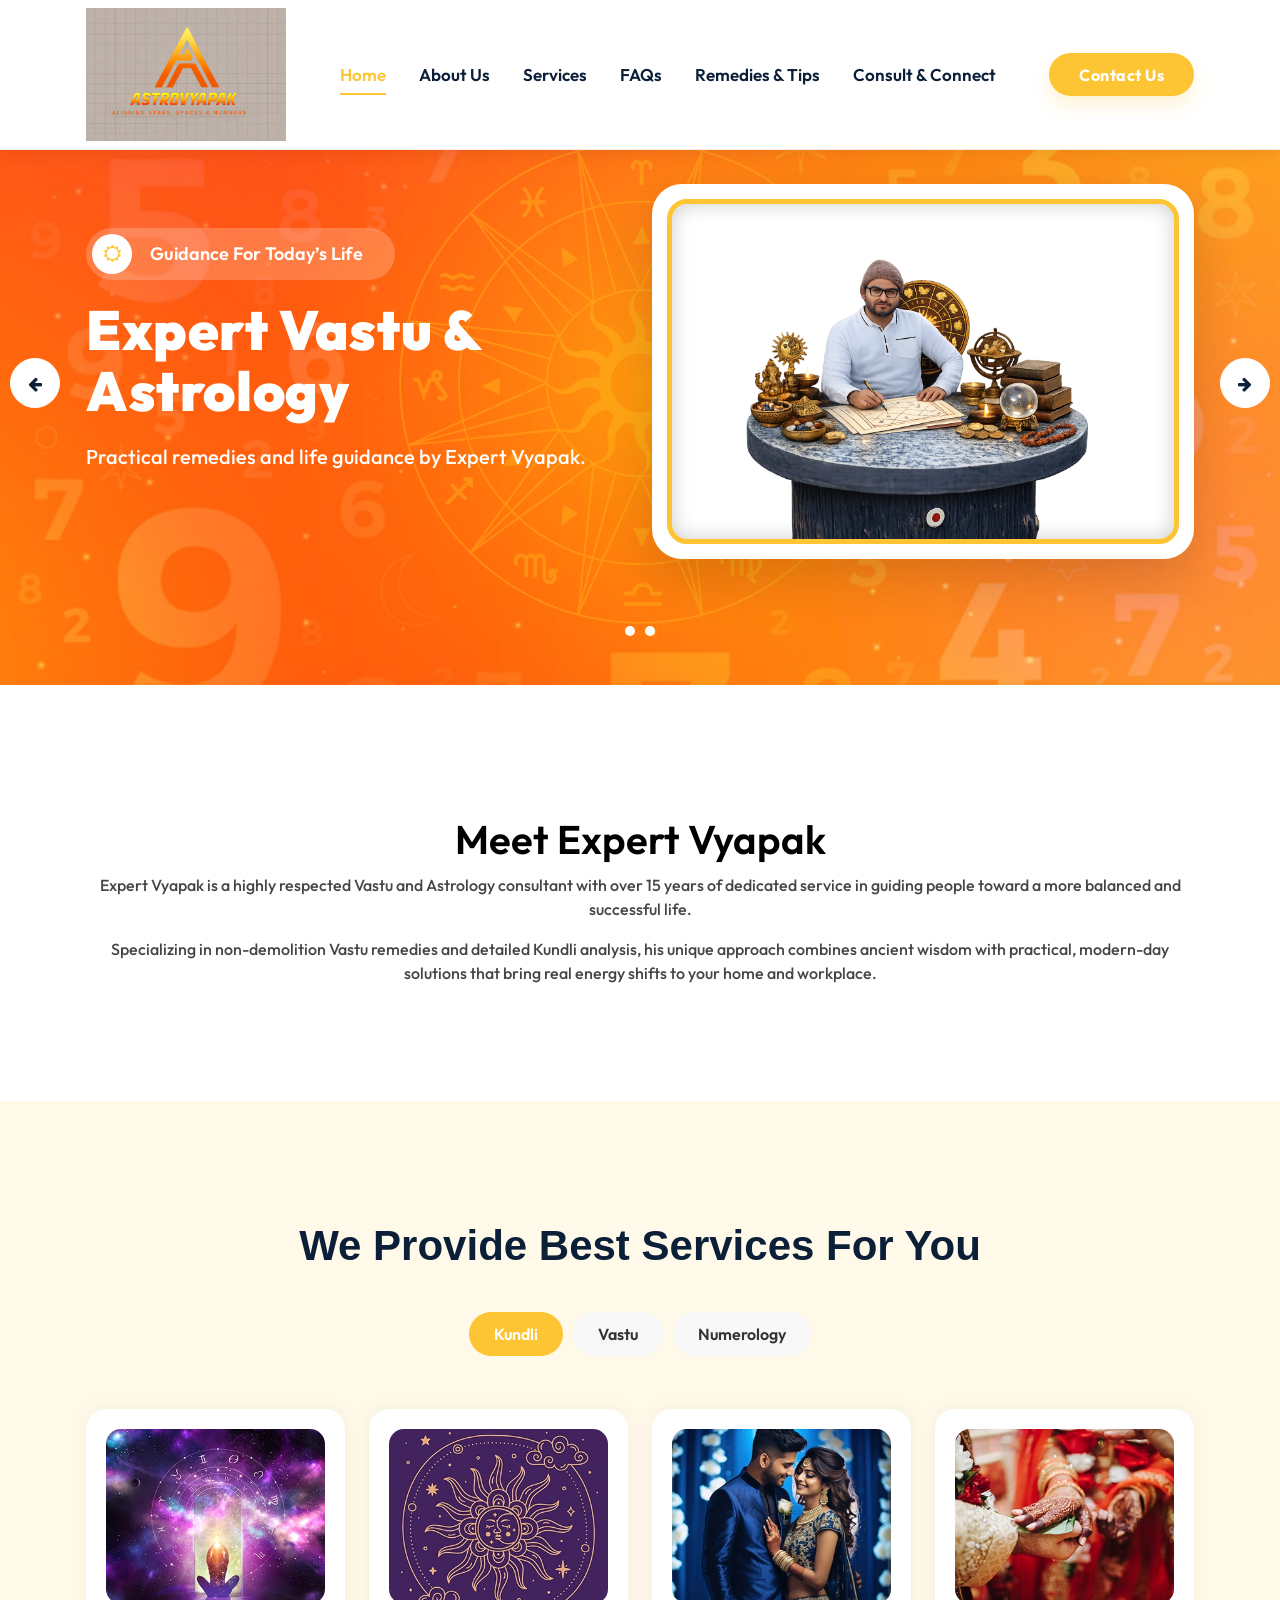
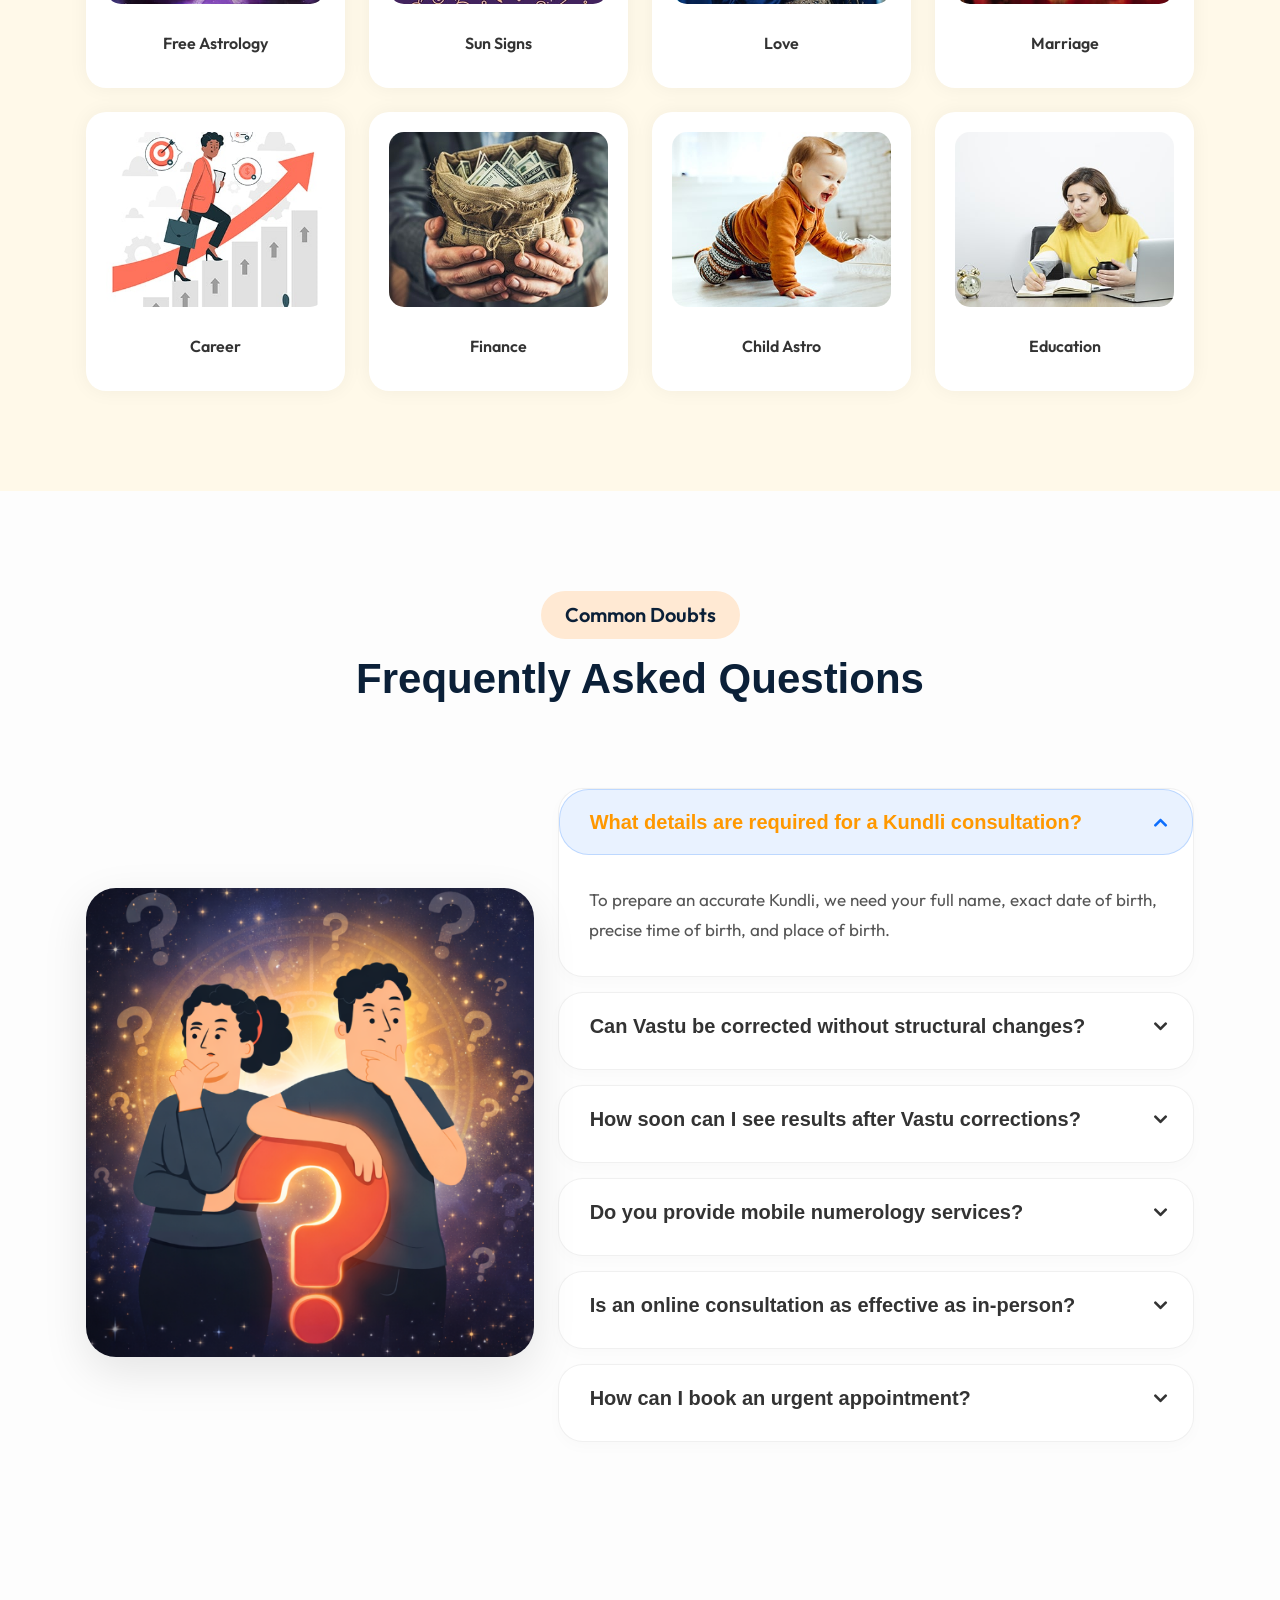
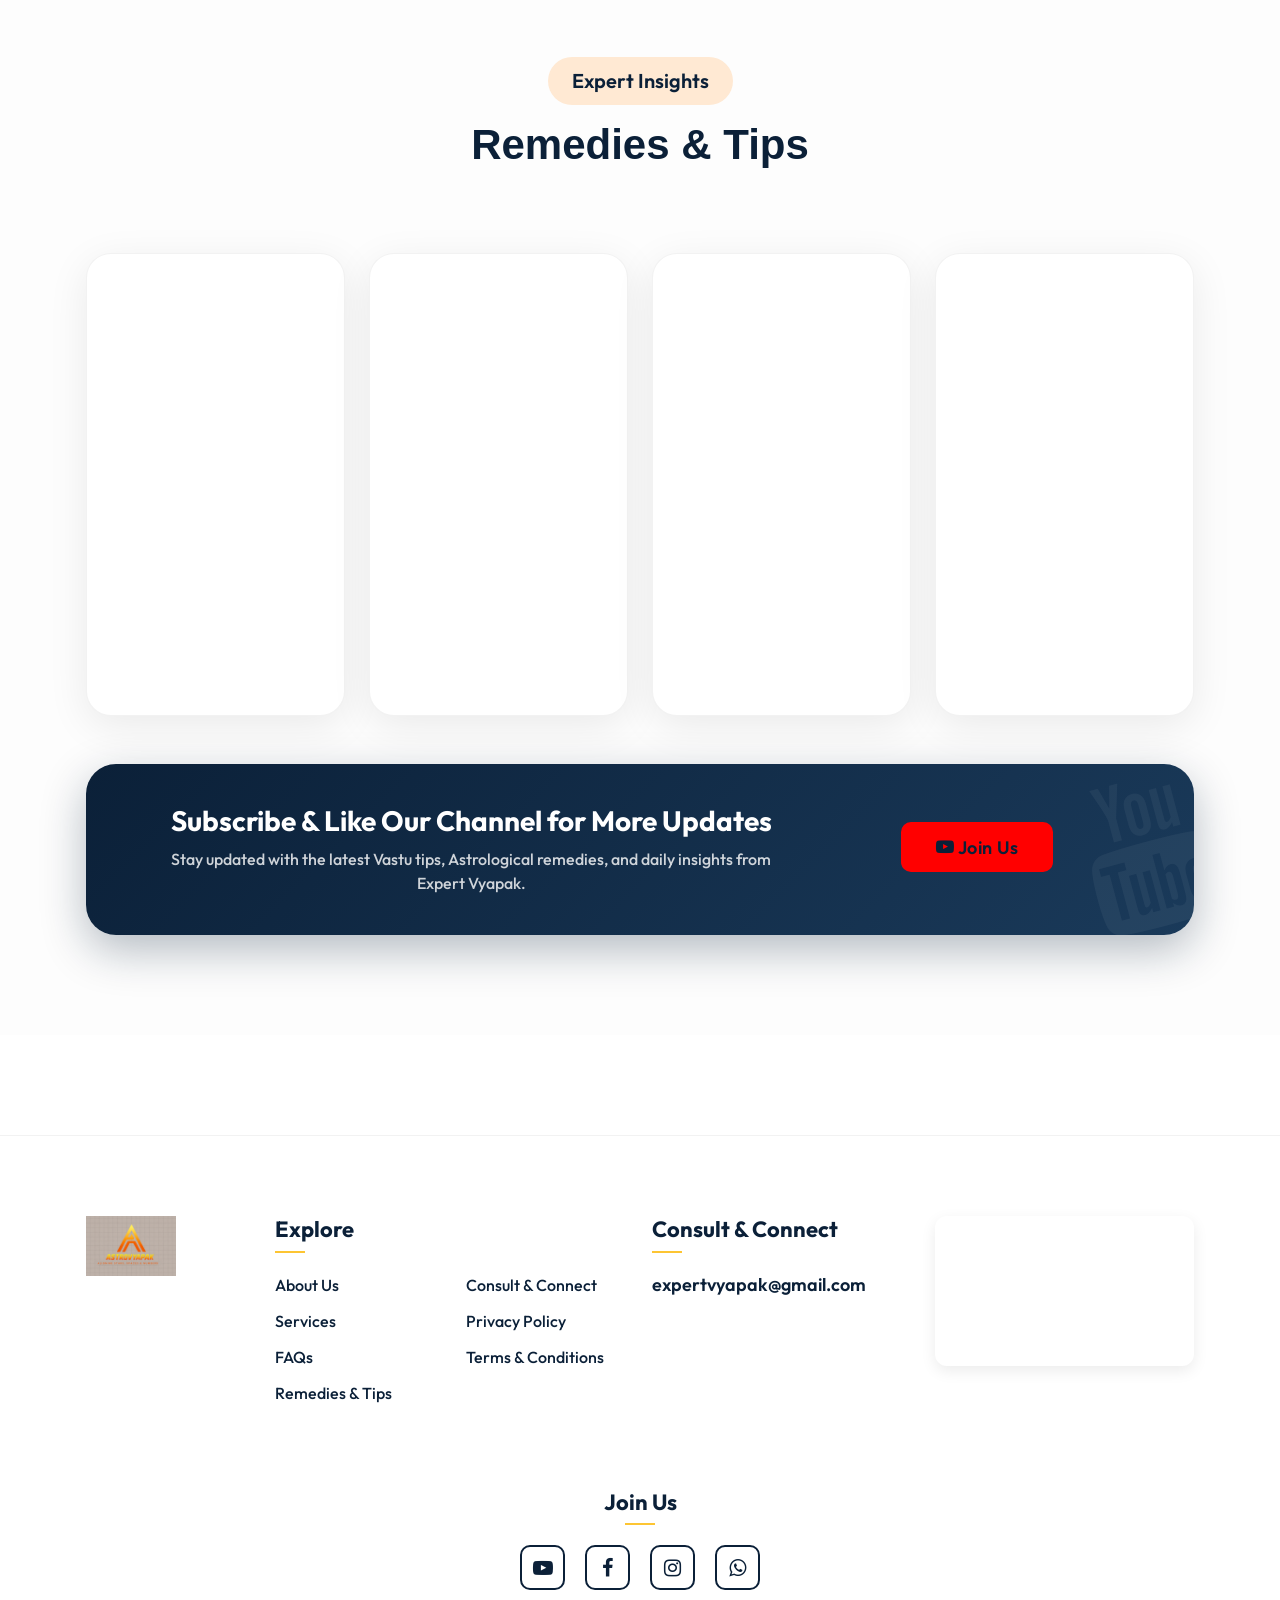
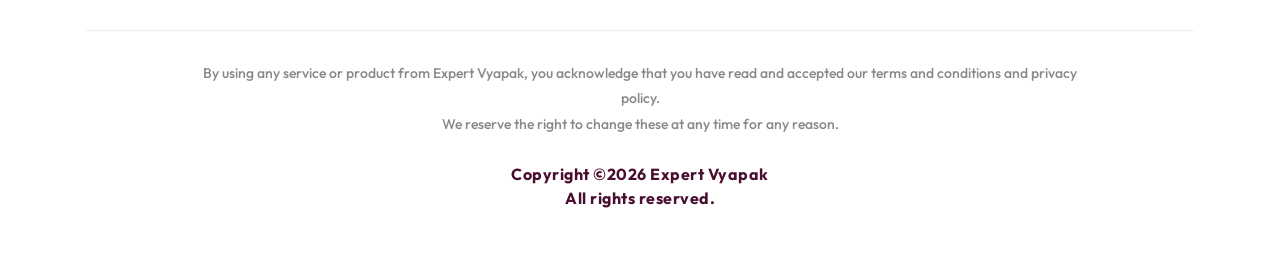
==== index.html @ f8519e29 "Initial commit" ====
<!DOCTYPE html>
<html lang="en">
<head>
	<meta charset="UTF-8">
	<meta name="viewport" content="width=device-width, initial-scale=1">
	<title>Expert Vyapak - Vastu & Astrology Consultant</title>
	
    <!-- CSS Assets -->
 	<link rel="stylesheet" href="assets/css/bootstrap.min.css">
 	<link rel="stylesheet" href="assets/css/owl.carousel.min.css">
 	<link rel="stylesheet" href="assets/css/webfonts/bootstrap-icons/font/bootstrap-icons.min.css">
 	<link rel="stylesheet" href="assets/css/webfonts/font-awesome/css/font-awesome.min.css">
    <link href="https://fonts.googleapis.com/css2?family=Outfit:wght@300;400;500;600;700;800;900&display=swap" rel="stylesheet">
 	<link rel="stylesheet" href="assets/css/animation.css">
 	<link rel="stylesheet" href="assets/css/animate.min.css">
 	<link rel="stylesheet" href="assets/css/widget.css">
 	<link rel="stylesheet" href="assets/css/main.css?v=1.1">
 	<link rel="stylesheet" href="assets/css/magnific-popup.min.css">
 	<link rel="stylesheet" href="assets/css/responsive.css">
 	<link rel="stylesheet" href="style.css?v=1.3"> 
</head>
<body class="home page-template page-template-templates page-template-template-frontpage">
	
	<div class="ast_page-wrapper">
		<a class="skip-link screen-reader-text" href="#content">Skip to content</a>
		
        <!-- Preloader -->
		<div class="loader-body">
			<div class="ast-circle">
				<div class="ast-circle1 ast-child"></div>
				<div class="ast-circle2 ast-child"></div>
				<div class="ast-circle3 ast-child"></div>
				<div class="ast-circle4 ast-child"></div>
				<div class="ast-circle5 ast-child"></div>
				<div class="ast-circle6 ast-child"></div>
				<div class="ast-circle7 ast-child"></div>
				<div class="ast-circle8 ast-child"></div>
				<div class="ast-circle9 ast-child"></div>
				<div class="ast-circle10 ast-child"></div>
				<div class="ast-circle11 ast-child"></div>
				<div class="ast-circle12 ast-child"></div>
			</div>
            <img src="assets/images/logo/header-logo.png" alt="Loader Image" class="custom-loader-image">
		</div>

		<!-- Header -->
        <header class="main-header header-01">
            <div class="ast_header_wrapper ">
                <div class="container ">
                    <div class="ast_header_navigation_wrapper">
                        <div class="row">
                            <div class="col-xl-12 col-lg-12">
                                <div class="navbar navbar-expand-lg ast_navbar_wraper">
                                    <div class="ast_logo">
                                        <a href="index.html">
                                            <img src="assets/images/logo/header-logo.png" alt="Expert Vyapak">
                                        </a>	
                                    </div>
                                    <div class="ast_primary-menu">
                                        <button type="button" class="navbar-toggler" aria-label="Menu Collaped">
                                            <i class="fa fa-bars"></i>
                                        </button>
                                        <div class="nav-menu">
                                            <nav class="nav navbar-nav main-menu">
                                                <ul class="primary-menu-list">
                                                    <li class="menu-item"><a href="index.html">Home</a></li>
                                                    <li class="menu-item"><a href="#about">About Us</a></li>
                                                    <li class="menu-item"><a href="#services">Services</a></li>
                                                    <li class="menu-item"><a href="#faq">FAQs</a></li>
                                                    <li class="menu-item"><a href="#tips">Remedies & Tips</a></li>
                                                    <li class="menu-item"><a href="#footer">Consult & Connect</a></li>
                                                    <li class="menu-item d-lg-none"><a href="javascript:void(0);" data-bs-toggle="modal" data-bs-target="#contactModal">Contact Us</a></li>
                                                </ul>
                                            </nav>
                                            <button type="button" class="navbar-close"><i class="fa fa-times"></i></button>
                                        </div>
                                    </div>
                                    <a href="javascript:void(0);" class="ast_book_btn astro_btn" data-bs-toggle="modal" data-bs-target="#contactModal"><span>Contact Us</span></a>
                                </div>
                            </div>
                        </div>
                    </div>	
                </div>
                <div class="body-overlay"></div>	
            </div>
        </header>

        <!-- Slider Section -->
		<section class="ast_slider_section">
			<div class="ast_home_slider owl-carousel owl-theme">
                <!-- Slide 1 -->
				<div class="item">
                    <img src="assets/images/slider/slider-01.jpg" alt="Expert Vyapak">
					<div class="astro-main-slider astro-main-slider01">
						<div class="main-table">
							<div class="main-table-cell">
								<div class="container">
									<div class="row">
										<div class="col-lg-6 col-md-6 col-12">
											<div class="main-content ast_slider_content01">
                                                 <h4 class="ast_sub_title"> 
                                                     <span class="ast_slider_earth">
                                                         <i class="fa fa-sun-o" aria-hidden="true"></i>
                                                     </span> 
                                                   	Guidance for Today’s Life
                                                 </h4>
												<h2 class="ast_title">Expert Vastu & Astrology</h2>
												<p class="ast_description">Practical remedies and life guidance by Expert Vyapak.</p>
												<!-- <div class="ast_slider_btn">
													<a href="#" class="astro_btn mr-3"><span>Contact Us</span></a>
												</div> -->
											</div>
										</div>
										 <div class="col-lg-6 col-md-6 col-12 d-none d-md-block text-center">
                                             <div class="expert_image_container">
                                                 <img src="assets/images/slider/expert-vyapak.png" alt="Astro & Vastu Expert Vyapak" class="img-fluid expert_slider_img">
                                                 <!-- <div class="expert_name_tag">
                                                     <span>Expert Vyapak</span>
                                                 </div> -->
                                             </div>
                                         </div>
									</div>	
								</div>
							</div>
						</div>
					</div>
				</div>
                <!-- Slide 2 -->
				<div class="item">
                    <img src="assets/images/slider/slider-01.jpg" alt="Expert Vyapak">
					<div class="astro-main-slider astro-main-slider01">
						<div class="main-table">
							<div class="main-table-cell">
								<div class="container">
									<div class="row">
										<div class="col-lg-6 col-md-6 col-12">
											<div class="main-content ast_slider_content01">
                                                 <h4 class="ast_sub_title"> 
                                                     <span class="ast_slider_earth">
                                                         <i class="fa fa-sun-o" aria-hidden="true"></i>
                                                     </span> 
                                                   	Guidance for Today’s Life
                                                 </h4>
												<h2 class="ast_title">Consult Best Astrologers</h2>
												<p class="ast_description">Get accurate predictions and remedies for your life.</p>
												<!-- <div class="ast_slider_btn">
													<a href="#" class="astro_btn mr-3"><span>Book Now</span></a>
												</div> -->
											</div>
										</div>
                                        <div class="col-lg-6 col-md-6 col-12 d-none d-md-block text-center">
                                             <div class="expert_image_container">
                                                 <img src="assets/images/slider/expert-vyapak.png" alt="Astro & Vastu Expert Vyapak" class="img-fluid expert_slider_img">
                                                 <!-- <div class="expert_name_tag">
                                                     <span>Expert Vyapak</span>
                                                 </div> -->
                                             </div>
                                         </div>
									</div>	
								</div>
							</div>
						</div>
					</div>
				</div>
			</div>
		</section>

        <!-- About Section -->
        <section id="about" class="ast_section">
            <div class="container">
                <div class="row">
                    <div class="col-12 text-center">
                         <h2>Meet Expert Vyapak</h2>
                         <p>Expert Vyapak is a highly respected Vastu and Astrology consultant with over 15 years of dedicated service in guiding people toward a more balanced and successful life.</p>
                         <p>Specializing in non-demolition Vastu remedies and detailed Kundli analysis, his unique approach combines ancient wisdom with practical, modern-day solutions that bring real energy shifts to your home and workplace.</p>
                    </div>
                </div>
            </div>
        </section>

        <!-- Service Section -->
        <section id="services" class="ast_section ast_service_section ast_bg_primary_lite">
            <div class="container">
                <div class="row">
                    <div class="col-lg-8 m-auto">
                        <div class="astro_theme_titles">
                            <!-- <h5 class="theme_title wow fadeInLeft section-pill">Services</h5> -->
                            <h2 class="theme_subtitle wow fadeInRight">We Provide Best Services For You</h2>
                        </div>
                    </div>
                </div>
                <div class="row">
                    <div class="col-12">
                        <ul class="nav nav-tabs service-tabs justify-content-center border-0 mb-5 flex-nowrap overflow-auto" role="tablist">
                            <li class="nav-item">
                                <a class="nav-link active" id="kundli-tab-link" data-bs-toggle="tab" data-toggle="tab" href="#kundli-tab" role="tab" aria-controls="kundli-tab" aria-selected="true">Kundli</a>
                            </li>
                            <li class="nav-item">
                                <a class="nav-link" id="vastu-tab-link" data-bs-toggle="tab" data-toggle="tab" href="#vastu-tab" role="tab" aria-controls="vastu-tab" aria-selected="false">Vastu</a>
                            </li>
                            <li class="nav-item">
                                <a class="nav-link" id="numerology-tab-link" data-bs-toggle="tab" data-toggle="tab" href="#numerology-tab" role="tab" aria-controls="numerology-tab" aria-selected="false">Numerology</a>
                            </li>
                        </ul>
                    </div>
                </div>

                <div class="tab-content" id="serviceTabContent">
                    <div class="tab-pane show active" id="kundli-tab" role="tabpanel" aria-labelledby="kundli-tab-link">
                        <div class="row row-cols-2 row-cols-xl-4 row-cols-lg-4 row-cols-md-3 row-cols-sm-3 g-4">
                            <!-- Service Items (Static for now, normally dynamic) -->
                             <div class="col wow zoomIn">
                                <div class="service-inner-box asto-special">
                                    <a href="#">
                                        <img src="assets/images/service/service2-01.jpg" alt="Free Astrology">
                                    </a>
                                    <p>Free Astrology</p>
                                </div>
                            </div>
                             <div class="col wow zoomIn">
                                <div class="service-inner-box asto-special">
                                    <a href="#">
                                        <img src="assets/images/service/service2-02.jpg" alt="Sun Signs">
                                    </a>
                                    <p>Sun Signs</p>
                                </div>
                            </div>
                             <div class="col wow zoomIn">
                                <div class="service-inner-box asto-special">
                                    <a href="#">
                                        <img src="assets/images/service/service2-03.jpg" alt="Love">
                                    </a>
                                    <p>Love</p>
                                </div>
                            </div>
                             <div class="col wow zoomIn">
                                <div class="service-inner-box asto-special">
                                    <a href="#">
                                        <img src="assets/images/service/service2-04.jpg" alt="Marriage">
                                    </a>
                                    <p>Marriage</p>
                                </div>
                            </div>
                             <div class="col wow zoomIn">
                                <div class="service-inner-box asto-special">
                                    <a href="#">
                                        <img src="assets/images/service/service2-05.jpg" alt="Career">
                                    </a>
                                    <p>Career</p>
                                </div>
                            </div>
                             <div class="col wow zoomIn">
                                <div class="service-inner-box asto-special">
                                    <a href="#">
                                        <img src="assets/images/service/service2-06.jpg" alt="Finance">
                                    </a>
                                    <p>Finance</p>
                                </div>
                            </div>
                             <div class="col wow zoomIn">
                                <div class="service-inner-box asto-special">
                                    <a href="#">
                                        <img src="assets/images/service/service2-07.jpg" alt="Child Astro">
                                    </a>
                                    <p>Child Astro</p>
                                </div>
                            </div>
                             <div class="col wow zoomIn">
                                <div class="service-inner-box asto-special">
                                    <a href="#">
                                        <img src="assets/images/service/service2-08.jpg" alt="Education">
                                    </a>
                                    <p>Education</p>
                                </div>
                            </div>
                        </div>
                    </div>
                    
                    <div class="tab-pane" id="vastu-tab" role="tabpanel" aria-labelledby="vastu-tab-link">
                         <div class="row row-cols-2 row-cols-xl-4 row-cols-lg-4 row-cols-md-3 row-cols-sm-3 g-4">
                             <!-- Reuse images for Vastu Services -->
                             <div class="col wow zoomIn">
                                <div class="service-inner-box asto-special">
                                    <a href="#">
                                        <img src="assets/images/service/service2-01.jpg" alt="Home Vastu">
                                    </a>
                                    <p>Home Vastu</p>
                                </div>
                            </div>
                             <div class="col wow zoomIn">
                                <div class="service-inner-box asto-special">
                                    <a href="#">
                                        <img src="assets/images/service/service2-02.jpg" alt="Office Vastu">
                                    </a>
                                    <p>Office Vastu</p>
                                </div>
                            </div>
                             <div class="col wow zoomIn">
                                <div class="service-inner-box asto-special">
                                    <a href="#">
                                        <img src="assets/images/service/service2-03.jpg" alt="Factory Vastu">
                                    </a>
                                    <p>Factory Vastu</p>
                                </div>
                            </div>
                             <div class="col wow zoomIn">
                                <div class="service-inner-box asto-special">
                                    <a href="#">
                                        <img src="assets/images/service/service2-04.jpg" alt="Plot Selection">
                                    </a>
                                    <p>Plot Selection</p>
                                </div>
                            </div>
                         </div>
                    </div>

                    <div class="tab-pane" id="numerology-tab" role="tabpanel" aria-labelledby="numerology-tab-link">
                         <div class="row row-cols-2 row-cols-xl-4 row-cols-lg-4 row-cols-md-3 row-cols-sm-3 g-4">
                             <!-- Reuse images for Numerology Services -->
                             <div class="col wow zoomIn">
                                <div class="service-inner-box asto-special">
                                    <a href="#">
                                        <img src="assets/images/service/service2-05.jpg" alt="Name Correction">
                                    </a>
                                    <p>Name Correction</p>
                                </div>
                            </div>
                             <div class="col wow zoomIn">
                                <div class="service-inner-box asto-special">
                                    <a href="#">
                                        <img src="assets/images/service/service2-06.jpg" alt="Mobile Numerology">
                                    </a>
                                    <p>Mobile Numerology</p>
                                </div>
                            </div>
                             <div class="col wow zoomIn">
                                <div class="service-inner-box asto-special">
                                    <a href="#">
                                        <img src="assets/images/service/service2-07.jpg" alt="Business Name">
                                    </a>
                                    <p>Business Name</p>
                                </div>
                            </div>
                             <div class="col wow zoomIn">
                                <div class="service-inner-box asto-special">
                                    <a href="#">
                                        <img src="assets/images/service/service2-08.jpg" alt="Lucky Number">
                                    </a>
                                    <p>Lucky Number</p>
                                </div>
                            </div>
                         </div>
                    </div>
                </div>
            </div>
        </section>

        <!-- FAQ Section -->
        <section id="faq" class="ast_section ast_faq_section">
            <div class="container">
                <div class="row">
                    <div class="col-lg-8 m-auto">
                        <div class="astro_theme_titles">
                            <h5 class="theme_title wow fadeInLeft">Common Doubts</h5>
                            <h2 class="theme_subtitle wow fadeInRight">Frequently Asked Questions</h2>
                        </div>
                    </div>
                </div>
                <div class="row align-items-center mt-5">
                    <div class="col-lg-5 mb-4 mb-lg-0 wow fadeInLeft">
                        <div class="faq_img">
                            <img src="assets/images/general/faq-image.png" alt="Frequently Asked Questions" class="img-fluid faq_main_img">
                        </div>
                    </div>
                    <div class="col-lg-7 wow fadeInRight">
                        <div class="accordion ast_accordion" id="astroFaqAccordion">
                            <!-- Question 1 -->
                            <div class="accordion-item">
                                <h2 class="accordion-header">
                                    <button class="accordion-button" type="button" data-bs-toggle="collapse" data-bs-target="#collapseOne" aria-expanded="true">
                                        What details are required for a Kundli consultation?
                                    </button>
                                </h2>
                                <div id="collapseOne" class="accordion-collapse collapse show" data-bs-parent="#astroFaqAccordion">
                                    <div class="accordion-body">
                                        To prepare an accurate Kundli, we need your full name, exact date of birth, precise time of birth, and place of birth.
                                    </div>
                                </div>
                            </div>
                            <!-- Question 2 -->
                            <div class="accordion-item">
                                <h2 class="accordion-header">
                                    <button class="accordion-button collapsed" type="button" data-bs-toggle="collapse" data-bs-target="#collapseTwo" aria-expanded="false">
                                        Can Vastu be corrected without structural changes?
                                    </button>
                                </h2>
                                <div id="collapseTwo" class="accordion-collapse collapse" data-bs-parent="#astroFaqAccordion">
                                    <div class="accordion-body">
                                        Yes, definitely! Expert Vyapak specializes in non-demolition Vastu remedies using color therapy, elemental balancing, and specialized metal strips.
                                    </div>
                                </div>
                            </div>
                            <!-- Question 3 -->
                            <div class="accordion-item">
                                <h2 class="accordion-header">
                                    <button class="accordion-button collapsed" type="button" data-bs-toggle="collapse" data-bs-target="#collapseThree" aria-expanded="false">
                                        How soon can I see results after Vastu corrections?
                                    </button>
                                </h2>
                                <div id="collapseThree" class="accordion-collapse collapse" data-bs-parent="#astroFaqAccordion">
                                    <div class="accordion-body">
                                        Most remedies start showing subtle positive effects and energy shifts within 21 to 45 days of implementation.
                                    </div>
                                </div>
                            </div>
                            <!-- Question 4 -->
                            <div class="accordion-item">
                                <h2 class="accordion-header">
                                    <button class="accordion-button collapsed" type="button" data-bs-toggle="collapse" data-bs-target="#collapseFour" aria-expanded="false">
                                        Do you provide mobile numerology services?
                                    </button>
                                </h2>
                                <div id="collapseFour" class="accordion-collapse collapse" data-bs-parent="#astroFaqAccordion">
                                    <div class="accordion-body">
                                        Yes, we analyze your current mobile number and suggest changes or corrections to ensure it aligns with your positive energies for better success.
                                    </div>
                                </div>
                            </div>
                            <!-- Question 5 -->
                            <div class="accordion-item">
                                <h2 class="accordion-header">
                                    <button class="accordion-button collapsed" type="button" data-bs-toggle="collapse" data-bs-target="#collapseFive" aria-expanded="false">
                                        Is an online consultation as effective as in-person?
                                    </button>
                                </h2>
                                <div id="collapseFive" class="accordion-collapse collapse" data-bs-parent="#astroFaqAccordion">
                                    <div class="accordion-body">
                                        Absolutely. For Astrology and Numerology, the analysis is 100% accurate online. For Vastu, we use your professional property maps for detailed remote analysis.
                                    </div>
                                </div>
                            </div>
                            <!-- Question 6 -->
                            <div class="accordion-item">
                                <h2 class="accordion-header">
                                    <button class="accordion-button collapsed" type="button" data-bs-toggle="collapse" data-bs-target="#collapseSix" aria-expanded="false">
                                        How can I book an urgent appointment?
                                    </button>
                                </h2>
                                <div id="collapseSix" class="accordion-collapse collapse" data-bs-parent="#astroFaqAccordion">
                                    <div class="accordion-body">
                                        For urgent consultations, you can Contact us for faster scheduling.
                                    </div>
                                </div>
                            </div>
                        </div>
                    </div>
                </div>
            </div>
        </section>

        <!-- Blog Section -->
        <section id="tips" class="ast_section ast_blog_section">
            <div class="container">
                <div class="row">
                    <div class="col-lg-8 m-auto">
                        <div class="astro_theme_titles">
                            <h5 class="theme_title wow fadeInLeft">Expert Insights</h5>
                            <h2 class="theme_subtitle wow fadeInRight">Remedies & Tips</h2>
                        </div>
                    </div>
                </div>
                <div class="row row-cols-1 row-cols-md-2 row-cols-lg-4 g-4 mt-4">
                    <!-- Video 1 -->
                    <div class="col wow fadeInUp" data-wow-delay="0.1s">
                        <div class="video_box_vertical">
                            <iframe 
                            src="https://www.youtube-nocookie.com/embed/tS25M1TJlQA"
                            title="YouTube Shorts video player"
                            frameborder="0"
                            allow="accelerometer; autoplay; clipboard-write; encrypted-media; gyroscope; picture-in-picture; web-share"
                            loading="lazy"
                            referrerpolicy="strict-origin-when-cross-origin"
                            allowfullscreen>
                            </iframe>
                        </div>
                    </div>
                    <!-- Video 2 -->
                    <div class="col wow fadeInUp" data-wow-delay="0.2s">
                        <div class="video_box_vertical">
                            <iframe 
                            src="https://www.youtube-nocookie.com/embed/vtyUFECOWf0"
                            title="YouTube Shorts video player"
                            frameborder="0"
                            allow="accelerometer; autoplay; clipboard-write; encrypted-media; gyroscope; picture-in-picture; web-share"
                            loading="lazy"
                            referrerpolicy="strict-origin-when-cross-origin"
                            allowfullscreen>
                            </iframe>                        
                        </div>
                    </div>
                    <!-- Video 3 -->
                    <div class="col wow fadeInUp" data-wow-delay="0.3s">
                        <div class="video_box_vertical">
                            <iframe 
                            src="https://www.youtube-nocookie.com/embed/A_GyGt3twpg"
                            title="YouTube Shorts video player"
                            frameborder="0"
                            allow="accelerometer; autoplay; clipboard-write; encrypted-media; gyroscope; picture-in-picture; web-share"
                            loading="lazy"
                            referrerpolicy="strict-origin-when-cross-origin"
                            allowfullscreen>
                            </iframe>                         
                        </div>
                    </div>
                    <!-- Video 4 -->
                    <div class="col wow fadeInUp" data-wow-delay="0.4s">
                        <div class="video_box_vertical">
                            <iframe 
                            src="https://www.youtube-nocookie.com/embed/0dPNk4j4Ibw"
                            title="YouTube Shorts video player"
                            frameborder="0"
                            allow="accelerometer; autoplay; clipboard-write; encrypted-media; gyroscope; picture-in-picture; web-share"
                            loading="lazy"
                            referrerpolicy="strict-origin-when-cross-origin"
                            allowfullscreen>
                            </iframe>                         
                        </div>
                    </div>
                </div>

                <!-- Call to Action -->
                <div class="youtube_cta_box mt-5 wow zoomIn">
                    <div class="row align-items-center">
                        <div class="col-lg-8 text-lg-start text-center">
                            <h3>Subscribe & Like Our Channel for More Updates</h3>
                            <p>Stay updated with the latest Vastu tips, Astrological remedies, and daily insights from Expert Vyapak.</p>
                        </div>
                        <div class="col-lg-4 text-center mt-lg-0 mt-4">
                            <a href="https://www.youtube.com/@AstroAndVaastuExpertVyapak" target="_blank" class="astro_btn youtube_sub_btn">
                                <i class="fa fa-youtube-play"></i> <span>Join Us</span>
                            </a>
                        </div>
                    </div>
                </div>
            </div>
        </section>

        <!-- Contact Modal -->
        <div class="modal fade ast_contact_modal" id="contactModal" tabindex="-1" aria-labelledby="contactModalLabel" aria-hidden="true">
            <div class="modal-dialog modal-dialog-centered">
                <div class="modal-content">
                    <div class="modal-body text-center p-lg-5 p-4">
                        <button type="button" class="btn-close position-absolute top-0 end-0" data-bs-dismiss="modal" aria-label="Close"></button>
                        <div class="modal_icon_box">
                            <i class="fa fa-envelope-open-o"></i>
                        </div>
                        <h2 class="modal-title mb-3">Get In Touch</h2>
                        <p class="mb-4">Whether you have a question about Vastu, Astrology, or just want to explore our services, Expert Vyapak is here to guide you.</p>
                        
                        <div class="contact_method_box text-start mt-4">
                            <a href="https://wa.me/919211021116" target="_blank" class="d-flex align-items-center p-3 method_item">
                                <div class="icon_circle me-3"><i class="fa fa-whatsapp"></i></div>
                                <div>
                                    <h6 class="mb-0">WhatsApp Us</h6>
                                    <p class="mb-0 small">+91 91191 19XXX</p>
                                </div>
                            </a>
                            <a href="mailto:help@astrocare.in" class="d-flex align-items-center p-3 method_item">
                                <div class="icon_circle me-3"><i class="fa fa-envelope"></i></div>
                                <div>
                                    <h6 class="mb-0">Email Queries</h6>
                                    <p class="mb-0 small">expertvyapak@gmail.com</p>
                                </div>
                            </a>
                        </div>
                        
                        <button class="astro_btn mt-4 w-100" data-bs-dismiss="modal"><span>Close Window</span></button>
                    </div>
                </div>
            </div>
        </div>

		<!-- Footer -->
        <footer id="footer" class="ast_footer_new">
            <div class="container">
                <div class="footer_top_row row">
                    <div class="col-lg-2 col-md-6 mb-4">
                        <div class="footer_logo_box">
                            <a href="index.html">
                                <img src="assets/images/logo/header-logo.png" alt="Expert Vyapak" style="max-height: 60px;">
                            </a>
                        </div>
                    </div>
                    <div class="col-lg-4 col-md-6 mb-4">
                        <h4 class="footer_title">Explore</h4>
                        <ul class="footer_links">
                            <!-- <li><a href="index.html">Home</a></li> -->
                            <li><a href="#about">About Us</a></li>
                            <li><a href="#services">Services</a></li>                            
                            <li><a href="#faq">FAQs</a></li>
                            <li><a href="#tips">Remedies & Tips</a></li>
                            <li><a href="#footer">Consult & Connect</a></li>
                            <li><a href="#">Privacy Policy</a></li>
                            <li><a href="#">Terms & Conditions</a></li>
                        </ul>
                    </div>
                    <div class="col-lg-3 col-md-6 mb-4">
                        <h4 class="footer_title">Consult & Connect</h4>
                        <p class="footer_email">expertvyapak@gmail.com</p>
                    </div>
                    <div class="col-lg-3 col-md-6 mb-4">
                        <div class="footer_map_container">
                            <iframe src="https://www.google.com/maps/embed?pb=!1m18!1m12!1m3!1d3508.0541059438087!2d76.96358784859149!3d28.44778533016845!2m3!1f0!2f0!3f0!3m2!1i1024!2i768!4f13.1!3m3!1m2!1s0x390d17b24ae14595%3A0xb7827becf456bd79!2sThe%20Edge%20Towers%2037D!5e0!3m2!1sen!2sin!4v1771085620459!5m2!1sen!2sin" width="600" height="450" style="border:0;" allowfullscreen="" loading="lazy" referrerpolicy="no-referrer-when-downgrade"></iframe>
                        </div>
                    </div>
                </div> <!-- End of footer_top_row -->

                <div class="join_us_section text-center">
                    <h4 class="footer_title">Join Us</h4>
                    <div class="social_icons">
                        <!-- <a href="#" target="_blank"><i class="fa fa-linkedin-square"></i></a> -->
                         
                        <a href="https://www.youtube.com/@AstroAndVaastuExpertVyapak" target="_blank"><i class="fa fa-youtube-play"></i></a>
                        <a href="#" target="_blank"><i class="fa fa-facebook-f"></i></a>
                        <a href="#" target="_blank"><i class="fa fa-instagram"></i></a>
                        <a href="#" target="_blank"><i class="fa fa-whatsapp"></i></a>
                    </div>
                </div>

                <div class="footer_bottom_section text-center">
                    <hr class="footer_hr">
                    <p class="footer_disclaimer">
                        By using any service or product from Expert Vyapak, you acknowledge that you have read and accepted our terms and conditions and privacy policy. 
                        <br>We reserve the right to change these at any time for any reason.
                    </p>
                    <p class="footer_copyright">
                        Copyright ©2026 Expert Vyapak<br>All rights reserved.
                    </p>
                </div>
            </div>
            <!-- <div class="footer_corner_shape"></div> -->
        </footer>

        <button class="back-to-top" type="button"><i class="fa fa-chevron-up"></i></button>
        
	</div>

    <!-- Scripts -->
    <script src="https://code.jquery.com/jquery-3.6.0.min.js"></script>
 	<script src="assets/js/bootstrap.bundle.min.js"></script>
 	<script src="assets/js/owl.carousel.min.js"></script>
 	<script src="assets/js/jquery.magnific-popup.min.js"></script>
 	<script src="assets/js/isotope.pkgd.min.js"></script>
 	<script src="assets/js/wow.min.js"></script>
 	<script src="assets/js/custom.js?v=1.3"></script>

</body>
</html>
---- assets/css/animation.css ----
@-webkit-keyframes bounce_one {
	0% {
		transform: translateY(-0.95rem);
	}
	50% {
		transform: translateY(0.95rem);
	}
	100% {
		transform: translateY(-0.95rem);
	}
}
@keyframes bounce_one {
	0% {
		transform: translateY(-0.95rem);
	}
	50% {
		transform: translateY(0.95rem);
	}
	100% {
		transform: translateY(-0.95rem);
	}
}

@-webkit-keyframes morph{
	0%, 100% {
		border-radius: 40% 60% 70% 30% / 40% 40% 60% 50%;
	}
	34% {
		border-radius: 70% 30% 50% 50% / 30% 30% 70% 70%;
	}
	67% {
		border-radius: 100% 60% 60% 100% / 100% 100% 60% 60%;
	}
}

@keyframes morph{
	0%, 100% {
		border-radius: 40% 60% 70% 30% / 40% 40% 60% 50%;
	}
	34% {
		border-radius: 70% 30% 50% 50% / 30% 30% 70% 70%;
	}
	67% {
		border-radius: 100% 60% 60% 100% / 100% 100% 60% 60%;
	}
}


@keyframes spin{ 
	100% {
   -webkit-transform: rotate(360deg);
   transform: rotate(360deg);
 }
}

/*** 
=============================================
    circle Css
=============================================
***/

@-webkit-keyframes circle {
	0% {
		opacity: 1;
	}
	40% {
		opacity: 1;
	}
	100% {
		width: 200%;
		height: 200%;
		opacity: 0;
	}
}
@keyframes circle {
	0% {
		opacity: 1;
	}
	40% {
		opacity: 1;
	}
	100% {
		width: 200%;
		height: 200%;
		opacity: 0;
	}
}

@-webkit-keyframes toBottomFromTop {
  49% {
    -webkit-transform: translateY(-100%);
    transform: translateY(-100%);
  }

  50% {
    opacity: 0;
    -webkit-transform: translateY(100%);
    transform: translateY(100%);
  }

  51% {
    opacity: 1;
  }
}

@keyframes toBottomFromTop {
  49% {
    -webkit-transform: translateY(-100%);
    transform: translateY(-100%);
  }

  50% {
    opacity: 0;
    -webkit-transform: translateY(100%);
    transform: translateY(100%);
  }

  51% {
    opacity: 1;
  }
}

@keyframes box-image-pop {
  50% {
    font-size: 45px;
  }
}

@-webkit-keyframes jumpping {
  0%,100% {
    -webkit-transform: translate3d(0, 0, 0);
    transform: translate3d(0, 0, 0)
  }

  40% {
    -webkit-transform: translate3d(0, 50px, 0);
    transform: translate3d(0, var(--jump-y, 50px), var(--jump-x, 0))
  }
}

@keyframes jumpping {
  0%,100% {
    -webkit-transform: translate3d(0, 0, 0);
    transform: translate3d(0, 0, 0)
  }

  40% {
    -webkit-transform: translate3d(0, 50px, 0);
    transform: translate3d(0, 50px, 0)
  }
}

@-webkit-keyframes animName {
  0% {
    transform: rotate(0deg);
  }
  100% {
    transform: rotate(360deg);
  }
}
@keyframes animName {
  0% {
    transform: rotate(0deg);
  }
  100% {
    transform: rotate(360deg);
  }
}

@-webkit-keyframes animNameTwo {
  0% {
    transform: rotate(0deg);
  }
  100% {
    transform: rotate(360deg);
  }
}
@keyframes animNameTwo {
  0% {
    transform:translate(-50%, -50%) rotate(0deg);
  }
  100% {
    transform: translate(-50%, -50%) rotate(360deg);
  }
}

@-webkit-keyframes upNdown11 {
  50% {
    transform: translateY(5px)
  }
}

@keyframes upNdown11 {
  50% {
    transform: translateY(5px)
  }
}

@-webkit-keyframes upNdown12 {
  50% {
    transform: translateY(-5px)
  }
}

@keyframes upNdown12 {
  50% {
    transform: translateY(-5px)
  }
}

@-webkit-keyframes ast_pulse {
  0% {
    -webkit-transform: scale(0.1, 0.1);
    transform: scale(0.1, 0.1);
    opacity: 0;
  }
  50% {
    opacity: 1;
  }
  100% {
    -webkit-transform: scale(1.2, 1.2);
    transform: scale(1.2, 1.2);
    opacity: 0;
  }
}
@keyframes ast_pulse {
  0% {
    -webkit-transform: scale(0.1, 0.1);
    transform: scale(0.1, 0.1);
    opacity: 0;
  }
  50% {
    opacity: 1;
  }
  100% {
    -webkit-transform: scale(1.2, 1.2);
    transform: scale(1.2, 1.2);
    opacity: 0;
  }
}


@-webkit-keyframes tada {
  from {
    -webkit-transform: scale3d(1, 1, 1);
    transform: scale3d(1, 1, 1);
  }

  10%, 20% {
    -webkit-transform: scale3d(.9, .9, .9) rotate3d(0, 0, 1, -3deg);
    transform: scale3d(.9, .9, .9) rotate3d(0, 0, 1, -3deg);
  }

  30%, 50%, 70%, 90% {
    -webkit-transform: scale3d(1.1, 1.1, 1.1) rotate3d(0, 0, 1, 3deg);
    transform: scale3d(1.1, 1.1, 1.1) rotate3d(0, 0, 1, 3deg);
  }

  40%, 60%, 80% {
    -webkit-transform: scale3d(1.1, 1.1, 1.1) rotate3d(0, 0, 1, -3deg);
    transform: scale3d(1.1, 1.1, 1.1) rotate3d(0, 0, 1, -3deg);
  }

  to {
    -webkit-transform: scale3d(1, 1, 1);
    transform: scale3d(1, 1, 1);
  }
}

@keyframes tada {
  from {
    -webkit-transform: scale3d(1, 1, 1);
    transform: scale3d(1, 1, 1);
  }

  10%, 20% {
    -webkit-transform: scale3d(.9, .9, .9) rotate3d(0, 0, 1, -3deg);
    transform: scale3d(.9, .9, .9) rotate3d(0, 0, 1, -3deg);
  }

  30%, 50%, 70%, 90% {
    -webkit-transform: scale3d(1.1, 1.1, 1.1) rotate3d(0, 0, 1, 3deg);
    transform: scale3d(1.1, 1.1, 1.1) rotate3d(0, 0, 1, 3deg);
  }

  40%, 60%, 80% {
    -webkit-transform: scale3d(1.1, 1.1, 1.1) rotate3d(0, 0, 1, -3deg);
    transform: scale3d(1.1, 1.1, 1.1) rotate3d(0, 0, 1, -3deg);
  }

  to {
    -webkit-transform: scale3d(1, 1, 1);
    transform: scale3d(1, 1, 1);
  }
}

.tada {
  -webkit-animation-name: tada;
  animation-name: tada;
}

/* ----------------     KEYFRAMES    ----------------- */

@-webkit-keyframes loader-1-outter {
  0% {
    -webkit-transform: rotate(0deg);
    transform: rotate(0deg);
  }
  100% {
    -webkit-transform: rotate(360deg);
    transform: rotate(360deg);
  }
}

@keyframes loader-1-outter {
  0% {
    -webkit-transform: rotate(0deg);
    transform: rotate(0deg);
  }
  100% {
    -webkit-transform: rotate(360deg);
    transform: rotate(360deg);
  }
}

@-webkit-keyframes loader-1-inner {
  0% {
    -webkit-transform: rotate(0deg);
    transform: rotate(0deg);
  }
  100% {
    -webkit-transform: rotate(-360deg);
    transform: rotate(-360deg);
  }
}

@keyframes loader-1-inner {
  0% {
    -webkit-transform: rotate(0deg);
    transform: rotate(0deg);
  }
  100% {
    -webkit-transform: rotate(-360deg);
    transform: rotate(-360deg);
  }
}

/*Rotate*/


@-webkit-keyframes rotation{
  0% {
    transform: rotate(0deg);
  }
  100% {
    transform: rotate(359deg);
  }
}

@keyframes rotation{
  0% {
    transform: rotate(0deg);
  }
  100% {
    transform: rotate(359deg);
  }
}

@-webkit-keyframes criss-cross-left {
  0% {
    left: -20px;
  }
  50% {
    left: 50%;
    width: 20px;
    height: 20px;
  }
  100% {
    left: 50%;
    width: 375px;
    height: 375px;
  }
}
@keyframes criss-cross-left {
  0% {
    left: -20px;
  }
  50% {
    left: 50%;
    width: 20px;
    height: 20px;
  }
  100% {
    left: 50%;
    width: 375px;
    height: 375px;
  }
}

@-webkit-keyframes criss-cross-right {
  0% {
    right: -20px;
  }
  50% {
    right: 50%;
    width: 20px;
    height: 20px;
  }
  100% {
    right: 50%;
    width: 375px;
    height: 375px;
  }
}
@keyframes criss-cross-right {
  0% {
    right: -20px;
  }
  50% {
    right: 50%;
    width: 20px;
    height: 20px;
  }
  100% {
    right: 50%;
    width: 375px;
    height: 375px;
  }
}

@-webkit-keyframes zoom{
    from{
        transform: scale(1);
    }
    to{
        transform: scale(1.3);
    }
}

@keyframes zoom{
    from{
        transform: scale(1);
    }
    to{
        transform: scale(1.3);
    }
}
---- assets/css/widget.css ----
/*footer-widgets*/

.ast_footer_wrapper .widget{
	padding: 35px 0 0 0;
}
.footer-widget .widget-title,
.widget .widget-title{
	font-size: 20px;
	font-weight: 600;
	text-transform: capitalize;
	margin-bottom: 30px;
	color:var(--white-color);
}
.ast_footer_wrapper .text_widget .ft_mail-icon .ft-mail-btn,
.sidebar .text_widget .ft_mail-icon .ft-mail-btn{
	width: 62px;
	height: 62px;
	display: block;
	line-height: 62px;
	background-color: var(--primary-color);
	border-radius: 50%;
	margin-bottom: 20px;
	text-align: center;
}
.ast_footer_wrapper .text_widget .ft_mail-icon .ft-mail-btn img,
.sidebar .text_widget .ft_mail-icon .ft-mail-btn img{
	width: 30px;
	height: 30px;
	object-fit: cover;
	margin: auto;
}
.ast_footer_wrapper .menu-item a,
.widget_meta ul li a,
.widget_archive ul li a,
.widget_categories .cat-item a,
.ast_footer_wrapper .page_item a{
	position: relative;
	display: block;
	font-weight: 500;
	font-size: 16px;
	line-height: 27px;
	padding-left: 20px;
	letter-spacing: 0.1px;
	margin-bottom: 12px;
	color: var(--white-color);
	-webkit-transition: all 0.3s;
	transition: all 0.3s;
}
.widget_categories .cat-item {
	color: var(--white-color);
	display: flex;
	gap: 5px;
}
.ast_footer_wrapper .menu-item a:before,
.widget_meta ul li a:before,
.widget_archive ul li a:before,
.widget_categories .cat-item a:before,
.ast_footer_wrapper .page_item a:before{
	content: "\f0dd";
	font-family: FontAwesome;
	position: absolute;
	font-size: 18px;
	color: var(--primary-color);
	left: 5px;
	transform: rotate(89deg);
	-webkit-transition: all 0.3s;
	transition: all 0.3s;
}
.ast_footer_wrapper .menu-item a:hover,
.ast_footer_wrapper .menu-item a:focus,
.widget_categories .cat-item a:hover,
.widget_meta ul li a:focus,
.widget_meta ul li a:hover,
.widget_archive ul li a:focus,
.widget_archive ul li a:hover,
.widget_categories .cat-item a:focus,
.ast_footer_wrapper .page_item a:hover,
.ast_footer_wrapper .page_item a:focus{
	color: var(--primary-color);
}
.ast_footer_wrapper .ft-contact-icons li{
	display: flex;
	align-items: center;
	margin-bottom: 20px;
}
.ast_footer_wrapper .ft-contact-icons li .widget_content_img{
	width: 50px;
	height: 50px;
	line-height: 50px;
	text-align: center;
	margin-right: 12px;
	background-color: #ffffff2e;
	border-radius: 12px;
	-webkit-transition: all 0.3s;
	transition: all 0.3s;
}
.ast_footer_wrapper .ft-contact-icons li span{
	color: var(--white-color);
	font-weight: 500;
	font-size: 16px;
	line-height: 32px;
}
.payment-method{
	text-align: right;
}
.payment-method a {
	font-size: 36px;
	color: var(--white-color);
	margin-right: 6px;
}
.payment-method a:last-child{
	margin-right: 0px;
}
.ast_footer_wrapper .about-title{
	font-size: 22px;
	font-weight: 600;
	line-height: 24px;
	margin-bottom: 12px;
	color: var(--white-color);
}
.ast_footer_wrapper .about-text{
	font-size: 16px;
	font-weight: 500;
	line-height: 24px;
	margin-bottom: 20px;
	color: var(--white-color);
}
.ast_footer_wrapper .ft-contact-icons li:hover .widget_content_img,
.ast_footer_wrapper .ft-contact-icons li:focus-within .widget_content_img{
	background-color: var(--white-color);
}
.widget .product-categories .cat-item{
	display: inline-block;
}
.widget .tagcloud .tag-cloud-link,
.widget .product-categories .cat-item a{
	position: relative;
	border: none;
	display: inline-block;
	color: var(--heading-color);
	padding: 8px 15px;
	overflow: hidden;
	background: var(--white-color);
	border-radius: 20px;
	font-size: 14px !important;
	font-weight: 600;
	z-index: 0;
	text-decoration: none;
	transition: 0.5s all ease;
}
.widget .tagcloud .tag-cloud-link::before, 
.widget .product-categories .cat-item a::before, 
.widget .tagcloud .tag-cloud-link::after, 
.widget .product-categories .cat-item a::after 
{
	position: absolute;
	top: 50%;
	content: "";
	width: 20px;
	height: 20px;
	z-index: -1;
	background-color: var(--primary-color);
	border-radius: 50%;
}
.widget .tagcloud .tag-cloud-link::before,
.widget .product-categories .cat-item a::before
{
	left: -20px;
	transform: translate(-50%, -50%);
}
.widget .tagcloud .tag-cloud-link::after, 
.widget .product-categories .cat-item a::after {
	right: -20px;
	transform: translate(50%, -50%);
}
.widget .tagcloud .tag-cloud-link:hover:after, 
.widget .product-categories .cat-item a:hover:after, 
.widget .product-categories .cat-item a:focus:after,
.widget .tagcloud .tag-cloud-link:focus:after{
	animation: criss-cross-right 0.8s both;
	animation-direction: alternate;
}
.widget .tagcloud .tag-cloud-link:hover::before, .widget .tagcloud .tag-cloud-link:focus::before,
.widget .product-categories .cat-item a:hover::before, .widget .product-categories .cat-item a:focus::before
{
	animation: criss-cross-left 0.8s both;
	animation-direction: alternate;
}
.widget .tagcloud .tag-cloud-link:hover,
.widget .product-categories .cat-item a:hover,
.widget .tagcloud .tag-cloud-link:focus,
.widget .product-categories .cat-item a:focus{
	color: var(--white-color);
}

/*Calender widget*/

.widget table.wp-calendar-table{
	width: 100%;
}
.widget table.wp-calendar-table thead>tr>th{
	text-align: center;
	color: var(--heading-color);
	background-color: var(--primary-color);
}
.widget table.wp-calendar-table tbody>tr:nth-child(odd)>td{
	text-align: center;
	color: var(--primary-color);
	background-color: var(--white-color);
}
.widget table.wp-calendar-table tbody>tr:nth-child(even)>td{
	text-align: center;
	color: var(--heading-color);
	background-color: var(--primary-lite-01);
}
.widget .wp-calendar-table caption{
	color: var(--white-color);
}
.widget .wp-calendar-nav .wp-calendar-nav-prev,
.widget .wp-calendar-nav .wp-calendar-nav-next{
	color: var(--white-color);
}

/* Gallery Css Here*/

.widget .gallery-icon a {
	display: block;
	position: relative;
	z-index: 1;
}
.widget .gallery-icon a img{
	border-radius: 5px;
}
.widget .gallery figure.gallery-item {
	margin-bottom: 0;
}
.widget .gallery-columns-1 .gallery-item {
	width: 100%;	
}
.widget .gallery-columns-2 .gallery-item {
	width: 45%;
}
.widget .gallery-columns-3 .gallery-item {
	width: 31.3%;
}

.widget .gallery-columns-4 .gallery-item {
	width: 20%;
}

.widget .gallery-columns-5 .gallery-item {
	width: 17.7%;
}

.widget .gallery-columns-6 .gallery-item {
	width: 13.6%;
}

.widget .gallery-columns-7 .gallery-item {
	width: 12.25%;
}

.widget .gallery-columns-8 .gallery-item {
	width: 10.5%;
}

.widget .gallery-columns-9 .gallery-item {
	width: 9.11%;
}

.widget .gallery-columns-1 .gallery-item:nth-child(1n),
.widget .gallery-columns-2 .gallery-item:nth-child(2n),
.widget .gallery-columns-3 .gallery-item:nth-child(3n),
.widget .gallery-columns-4 .gallery-item:nth-child(4n),
.widget .gallery-columns-5 .gallery-item:nth-child(5n),
.widget .gallery-columns-6 .gallery-item:nth-child(6n),
.widget .gallery-columns-7 .gallery-item:nth-child(7n),
.widget .gallery-columns-8 .gallery-item:nth-child(8n),
.widget .gallery-columns-9 .gallery-item:nth-child(9n) {
	margin-right: 0;
}
.widget_media_gallery .gallery-item {
	padding: 0;
	margin-right: 2.3%;
	margin-top: 2.3%;
	text-align: center;
	float: left;
}
.widget_media_gallery .gallery-item {
	position: relative;
	overflow: hidden;
	border-radius: 5px;
	border: 1px solid var(--primary-lite-01);
}
.widget .gallery dl a {
	display: block;
}

.widget .gallery dl a img {
	height: auto;
	margin: 0 auto;
}

.widget .gallery br+br {
	display: none;
}
.widget .gallery-icon {
	position: relative;
	overflow: hidden;
}
.widget .gallery-icon a {
	display: block;
	position: relative;
	z-index: 1;
}
.widget .gallery-icon a img {
	width: 100%;
	height: 100%;
	object-fit: cover;
	border-radius: 5px;
}

/*Image widget*/

.widget_media_image .image {
	width: 100%;
	height: auto;
	border-radius: 10px;
}

/*Product Search*/

.widget_search .search-form,
.widget_product_search .woocommerce-product-search{
	display: block;
	position: relative;
	z-index: 0;
}
.widget_search form .search-field,
.widget_product_search form .search-field{
	padding-right: 64px;
}
.widget_search .search-form .search-submit,
.widget_product_search .woocommerce-product-search button{
	position: absolute;
	top: 0;
	right: 0px;
	bottom: 0;
	border: none;
	outline: none;
	box-shadow: none;
	line-height: 34px;
	z-index: 0;
	color: var(--white-color);
	background-color: var(--primary-color);
	font-size: 12px;
	font-weight: 600;
	border-radius: 0px 10px 10px 0px;
	width: 60px;
	height: 50px;
	padding: 0 0.5rem;
}

/*Product List widget*/

.woocommerce ul.cart_list li, .woocommerce ul.product_list_widget li{
	background-color: var(--primary-lite-01);
	border-radius: 10px;
	padding: 5px 10px;
	margin-bottom: 10px;
}
.woocommerce ul.cart_list li img, 
.woocommerce ul.product_list_widget li img{
	float: right;
	margin-left: 4px;
	width: 50px;
	height: 50px;
	box-shadow: none;
}
.widget .product_list_widget li .product-title{
	color: var(--heading-color);
}
.widget .product_list_widget li del .amount{
	color: var(--gray-color);
	font-size: 14px;
}
.widget .product_list_widget li ins .amount{
	color: var(--heading-color);
}

/*Cart*/

.widget_shopping_cart .widget_shopping_cart_content .cart-product{
	display: flex;
	gap: 20px;
}
.widget_shopping_cart .widget_shopping_cart_content .cart-product .cart-img-col,
.widget_shopping_cart .widget_shopping_cart_content .cart-product .cart-sum-col{
	width: 50%;
}
.widget_shopping_cart .widget_shopping_cart_content .cart-product .cart-img-col{
	display: flex;
	align-items: center;
}
.widget_shopping_cart .widget_shopping_cart_content .cart-product .cart-img-col .attachment-woocommerce_thumbnail{
	width: 80px;
	height: 80px;
}
.widget_shopping_cart .widget_shopping_cart_content .cart-footer .cart-ft-btn{
background: var(--primary-color) !important;
color: var(--white-color) !important;
}



/*Recent Comments*/

.widget_recent_comments .recentcomments{
	background-color:var(--white-color);
	border-bottom: 1px solid #ffd7b0;
	border-radius: 10px;
	padding: 5px 10px;
	margin-bottom: 10px;
}
.widget_recent_comments .recentcomments .comment-author-link a{
	font-size: 18px;
	font-weight: 600;
	color: var(--heading-color);
}

/*Recent Posts*/

.widget_recent_entries ul li a{
	font-size: 18px;
	font-weight: 500;
	color: var(--white-color);
	margin-bottom: 12px;
	display: block;
	line-height: 1.3;
}
.widget_recent_entries ul li a:hover,
.widget_recent_entries ul li a:focus{
	color: var(--primary-color);
}

/*Sidebar widgets*/


.sidebar .widget {
	position: relative;
	margin-bottom: 30px;
	border-radius: 10px;
	padding: 80px 25px 20px 25px;
	overflow: hidden;
	background-color: #ffecd9;
}
.sidebar .widget .widget-title,
.sidebar .widget .wp-block-heading{
	position: absolute;
	width: 100%;
	top: 0;
	left: 0;
	padding: 18px 25px;
	font-size: 20px;
	color: var(--white-color);
	background-color: var(--primary-color);
	margin-bottom: 0px;
}
.sidebar .widget .widget_content,
.sidebar .widget .wp-block-search__inside-wrapper 
{
	padding: 24px 30px;
	background-color: #ffecd9;
}
.sidebar .widget.widget_search{
	padding: 0px !important;
}
.sidebar .widget.widget_search .widget-title,
.sidebar .widget.widget_search .wp-block-search__label
{
	display: none;
}
.search-widget .search-form{
	display: block;
	position: relative;
	z-index: 0;
}
.widget .search-form label{
	width: 100%;
}
.widget form .search-field{
	padding-left: 20px;
	min-height: 50px;
	border-radius: 0;
	padding-top: 15px;
	padding-bottom: 15px;
	font-size: 16px;
	border-radius: 10px;
	display: block;
	line-height: 1.5;
	font-weight: 400;
	padding: 0.65rem 1.25rem;
	vertical-align: middle;
	width: 100%;
	min-height: 50px;
	color: var(--heading-color);
	background-color: #ffecd9;
	border:1px solid var(--primary-color);
	outline: none;
	letter-spacing: 0.5px;
	box-shadow: none;
	-webkit-transition:all 0.3s ;
	transition: all 0.3s;
}
.widget form .search-field{
	padding-right: 64px;
}
.sidebar .search-form .search-submit{
	position: absolute;
	top: 0;
	right: 0px;
	bottom: 0;
	border: none;
	outline: none;
	box-shadow: none;
	line-height: 50px;
	z-index: 0;
	color: var(--white-color);
	background-color: var(--primary-color);
	font-size: 18px;
	font-weight: 600;
	border-radius: 0px 10px 10px 0px;
	width: 50px;
	height: 50px;
	padding: 0 0.5rem;
}
.sidebar .widget .widget-title-box{
	padding: 20px 30px;
	position: relative;
	background-color: var(--primary-color);
}
.sidebar .widget .widget-title-box .widget_title{
	font-size: 20px;
	font-weight: 600;
	text-transform: capitalize;
	margin-bottom: 0px;
	color: var(--white-color);
}
.sidebar .widget .sidebar_category-list li{
	position: relative;
	width: 100%;
}
.sidebar .widget .sidebar_category-list li a{
	width: 100%;
	display: inline-block;
	font-size: 16px;
	font-weight: 600;
	background-color: #ffecd9;
	padding: 18px 30px;
	position: relative;
	text-transform: uppercase;
	border-radius: 0px;
	border-bottom: 1px solid #ffd7b0;
}
.sidebar .widget .sidebar_category-list li:last-child a{
	border-bottom: none;
}

.sidebar .widget .sidebar_blog-list .blog_list-item {
	position: relative;
	display: flex;
	margin-bottom: 15px;
}
.sidebar .widget .sidebar_blog-list .blog_list-item .img-box{
	margin-right: 15px;
}
.sidebar .widget .sidebar_blog-list .ast_blog_post{
	padding: 0px;
}
.sidebar .widget .sidebar_blog-list .blog_list-item .text-box .ast_blog_post a{
	padding: 0;
	margin-bottom: 8px;
}
.sidebar .widget .sidebar_blog-list .blog_list-item .blog-title .title{
	font-size: 18px;
	line-height: 24px;
}
.sidebar .widget .sidebar_blog-list .blog_list-item:last-child{
	margin-bottom: 0px;
}

.sidebar .widget .tagcloud .tag-cloud-link, 
.sidebar .widget .product-categories .cat-item a{
	color: var(--white-color);
	background-color: var(--heading-color);
}

.sidebar .widget_recent_entries ul li a,
.sidebar .widget_meta ul li a,
.sidebar .widget_categories .cat-item,
.sidebar .widget .wp-calendar-table caption,
.sidebar .widget .wp-calendar-nav .wp-calendar-nav-prev, 
.sidebar .widget .wp-calendar-nav .wp-calendar-nav-next,
.sidebar .widget_categories .cat-item a{
	color: var(--heading-color);
}
---- assets/css/main.css ----
/* Google Fonts */
/* Primary font: Outfit */
@import url('https://fonts.googleapis.com/css2?family=Outfit:wght@300;400;500;600;700;800;900&display=swap');

:root {
  --primary-color: #fdc533;
  --heading-color: #0B2038;
  --text-color: #454545;
  --white-color: #fff;
  --gray-color: #454545;
  --primary-lite-01: #fff9e9;
  --primary-lite-02: #ffe9d3;
  --black-color: #000000;
  --secondary-color: #0e1422;
}

html {
  scroll-behavior: smooth;
}

body {
  font-family: 'Outfit', sans-serif;
  margin: 0;
  padding: 0;
  box-sizing: border-box;
}

ul {
  list-style: none;
  margin: 0;
  padding: 0;
}

a {
  text-decoration: none;
  transition: all 0.3s;
}

h1,
h2,
h3,
h4,
h5,
h6 {
  color: var(--black-color);
  font-family: 'Outfit', sans-serif;
  font-weight: 600;
  -webkit-transition: all 0.3s;
  transition: all 0.3s;
}

a:hover,
a:focus {
  color: var(--primary-color);
}

a:focus,
button:focus {
  outline: none;
}

button[type=submit]:focus,
button:focus,
input[type="button"]:focus,
input[type="reset"]:focus,
input[type="submit"]:focus,
a:focus {
  outline-width: 1px;
  outline-offset: -3px;
  outline-style: dotted;
  text-decoration: none;
}

p {
  color: var(--text-color);
  font-size: 16px;
  line-height: 24px;
  font-weight: 500;
  -webkit-transition: all 0.3s;
  transition: all 0.3s;
}

.ast_social {
  margin: 0px;
  padding: 0px;
  display: flex;
  align-items: center;
  margin-bottom: 10px;
  justify-content: center;
}

.ast_social .ast_social_icon {
  display: inline-block;
  width: 30px;
  height: 30px;
  line-height: 30px;
  margin-right: 10px;
  text-align: center;
  color: var(--white-color);
  font-size: 14px;
  border: 1px solid var(--white-color);
  border-radius: 50%;
  background-color: transparent;
  -webkit-transition: all 0.3s;
  transition: all 0.3s;
}

.ast_social .ast_social_icon i {
  -webkit-transition: all 0.3s ease-in-out;
  transition: all 0.3s ease-in-out;
}

.ast_social .ast_social_icon:hover,
.ast_social .ast_social_icon:focus {
  background-color: var(--primary-color);
  color: var(--white-color);
  border-color: var(--primary-color);
}

.ast_social .ast_social_icon:hover i,
.ast_social .ast_social_icon:focus i {
  -webkit-animation: toBottomFromTop 0.5s forwards;
  animation: toBottomFromTop 0.5s forwards;
}

/*Preloader Css*/
.Preloader {
  display: none !important;
}

.loader-body {
  margin: 0;
  padding: 0;
  display: flex;
  justify-content: center;
  align-items: center;
  height: 100%;
  position: fixed;
  background: rgba(0, 0, 0, 0.8);
  top: 0;
  left: 0;
  width: 100%;
  z-index: 1000;
}

.ast-circle {
  margin: 100px auto;
  width: 60px;
  height: 60px;
  position: relative;
}

.ast-circle .ast-child {
  width: 100%;
  height: 100%;
  position: absolute;
  left: 0;
  top: 0;
}

.ast-circle .ast-circle2 {
  -webkit-transform: rotate(30deg);
  -ms-transform: rotate(30deg);
  transform: rotate(30deg);
}

.ast-circle .ast-circle3 {
  -webkit-transform: rotate(60deg);
  -ms-transform: rotate(60deg);
  transform: rotate(60deg);
}

.ast-circle .ast-circle4 {
  -webkit-transform: rotate(90deg);
  -ms-transform: rotate(90deg);
  transform: rotate(90deg);
}

.ast-circle .ast-circle5 {
  -webkit-transform: rotate(120deg);
  -ms-transform: rotate(120deg);
  transform: rotate(120deg);
}

.ast-circle .ast-circle6 {
  -webkit-transform: rotate(150deg);
  -ms-transform: rotate(150deg);
  transform: rotate(150deg);
}

.ast-circle .ast-circle7 {
  -webkit-transform: rotate(180deg);
  -ms-transform: rotate(180deg);
  transform: rotate(180deg);
}

.ast-circle .ast-circle8 {
  -webkit-transform: rotate(210deg);
  -ms-transform: rotate(210deg);
  transform: rotate(210deg);
}

.ast-circle .ast-circle9 {
  -webkit-transform: rotate(240deg);
  -ms-transform: rotate(240deg);
  transform: rotate(240deg);
}

.ast-circle .ast-circle10 {
  -webkit-transform: rotate(270deg);
  -ms-transform: rotate(270deg);
  transform: rotate(270deg);
}

.ast-circle .ast-circle11 {
  -webkit-transform: rotate(300deg);
  -ms-transform: rotate(300deg);
  transform: rotate(300deg);
}

.ast-circle .ast-circle12 {
  -webkit-transform: rotate(330deg);
  -ms-transform: rotate(330deg);
  transform: rotate(330deg);
}

.ast-circle .ast-child:before {
  content: '';
  display: block;
  margin: 0 auto;
  width: 8%;
  height: 30%;
  background-color: var(--primary-color);
  border-radius: 4px;
  -webkit-animation: ast-circleBounceDelay 1.2s infinite ease-in-out both;
  animation: ast-circleBounceDelay 1.2s infinite ease-in-out both;
}

.ast-circle .ast-circle2:before {
  -webkit-animation-delay: -1.1s;
  animation-delay: -1.1s;
}

.ast-circle .ast-circle3:before {
  -webkit-animation-delay: -1s;
  animation-delay: -1s;
}

.ast-circle .ast-circle4:before {
  -webkit-animation-delay: -0.9s;
  animation-delay: -0.9s;
}

.ast-circle .ast-circle5:before {
  -webkit-animation-delay: -0.8s;
  animation-delay: -0.8s;
}

.ast-circle .ast-circle6:before {
  -webkit-animation-delay: -0.7s;
  animation-delay: -0.7s;
}

.ast-circle .ast-circle7:before {
  -webkit-animation-delay: -0.6s;
  animation-delay: -0.6s;
}

.ast-circle .ast-circle8:before {
  -webkit-animation-delay: -0.5s;
  animation-delay: -0.5s;
}

.ast-circle .ast-circle9:before {
  -webkit-animation-delay: -0.4s;
  animation-delay: -0.4s;
}

.ast-circle .ast-circle10:before {
  -webkit-animation-delay: -0.3s;
  animation-delay: -0.3s;
}

.ast-circle .ast-circle11:before {
  -webkit-animation-delay: -0.2s;
  animation-delay: -0.2s;
}

.ast-circle .ast-circle11:before {
  -webkit-animation-delay: -0.2s;
  animation-delay: -0.2s;
}

@keyframes ast-circleBounceDelay {

  0%,
  80%,
  100% {
    -webkit-transform: scale(0);
    transform: scale(0);
  }

  40% {
    -webkit-transform: scale(1);
    transform: scale(1);
  }
}

/* --- Selection Colors --- */

::-webkit-selection {
  background-color: var(--primary-color);
  color: var(--white-color);
}

::selection {
  background-color: var(--primary-color);
  color: var(--white-color);
}

.ast_page-wrapper {
  width: 100%;
  position: relative;
  overflow: hidden;
}

@media (min-width: 1400px) {

  .container,
  .container-lg,
  .container-md,
  .container-sm,
  .container-xl,
  .container-xxl {
    max-width: 1240px;
  }
}

.ast_section {
  position: relative;
  padding: 80px 0;
}

.ast_section_pt-0 {
  padding-top: 0px;
}

.ast_section_pb-0 {
  padding-bottom: 0px;
}

.ast_bg_primary_lite {
  background-color: var(--primary-lite-01);
}

.astro_theme_titles {
  text-align: center;
  margin-bottom: 35px;
}

.astro_theme_titles .theme_title {
  display: inline-block;
  padding: 12px 24px;
  font-weight: 600;
  font-size: 20px;
  margin-bottom: 15px;
  border-radius: 30px;
  text-transform: capitalize;
  color: var(--heading-color);
  background-color: var(--primary-lite-02);
}

.astro_theme_titles h5 img {
  width: 100%;
  max-width: 30px;
  margin-right: 10px;
}

.astro_theme_titles .theme_subtitle {
  font-weight: 800;
  color: var(--heading-color);
  font-family: 'Philosopher', sans-serif;
  line-height: 1.2;
  font-size: 42px;
  text-transform: capitalize;
}

.astro_btn {
  position: relative;
  border: none;
  display: inline-block;
  color: var(--heading-color);
  padding: 18px 25px;
  letter-spacing: 0.3px;
  overflow: hidden;
  background: var(--primary-color);
  border-radius: 10px;
  font-size: 16px;
  font-weight: 600;
  z-index: 0;
  line-height: 20px;
  text-decoration: none;
  transition: 0.5s all ease;
}

.astro_btn::before,
.astro_btn::after {
  position: absolute;
  top: 50%;
  content: "";
  width: 20px;
  height: 20px;
  z-index: -1;
  background-color: var(--heading-color);
  border-radius: 50%;
}

.astro_btn::before {
  left: -20px;
  transform: translate(-50%, -50%);
}

.astro_btn::after {
  right: -20px;
  transform: translate(50%, -50%);
}

.astro_btn:hover::before,
.astro_btn:focus::before {
  animation: criss-cross-left 0.8s both;
  animation-direction: alternate;
}

.astro_btn:hover:after,
.astro_btn:focus:after {
  animation: criss-cross-right 0.8s both;
  animation-direction: alternate;
}

.astro_btn:hover,
.astro_btn:focus {
  color: var(--white-color);
}

.astro_btn span,
.astro_btn i {
  position: relative;
  z-index: 2;
}

.astro_btn span {
  position: relative;
  color: inherit;
  z-index: 2;
  top: 1px;
}

/* -------- Start:- Header wrapper   ------------*/
.ast_header_wrapper {
  position: relative;
  z-index: 999;
  width: 100%;
}

.header-01 .ast_header_wrapper {
  background-color: var(--white-color);
}

.ast_header_wrapper.is-sticky-menu {
  position: fixed;
  top: 0;
  margin: auto;
  z-index: 99;
  background-color: var(--white-color);
  -webkit-box-shadow: rgba(99, 99, 99, 0.2) 0px 2px 8px 0px;
  box-shadow: rgba(99, 99, 99, 0.2) 0px 2px 8px 0px;
  -webkit-animation: 0.8s ease-in-out fadeInDown;
  animation: 0.8s ease-in-out fadeInDown;
}

.ast_info_bar {
  position: relative;
  padding: 10px 15px;
  z-index: 99;
  background-color: var(--primary-lite-01);
}

.ast_info_bar .ast_inner_info.ast_column_left {
  text-align: left;
}

.ast_info_bar .ast_inner_info.ast_column_right {
  text-align: right;
}

.ast_info_bar .ast_inner_info span {
  color: var(--text-color);
  font-size: 14px;
  font-weight: 500;
  line-height: 22px;
}

.ast_info_bar .ast_inner_info span+span {
  margin-left: 10px;
}

.ast_info_bar .ast_inner_info span i {
  color: var(--primary-color);
  margin-right: 5px;
}

.ast_logo {
  height: 100%;
}

.ast_logo h4.site-title {
  color: var(--black-color);
  margin: 0;
  font-size: 1.4rem;
  line-height: 1.3;
}

.ast_logo p.site-description {
  color: var(--text-color);
  font-size: 16px;
  line-height: 24px;
  margin: 0;
  font-weight: 500;
}

.ast_logo img {
  width: 100%;
  max-width: 200px;
  height: auto;
}

.logo a:focus {
  outline-width: 1px;
  outline-style: dotted;
}

.ast_header_wrapper .ast_navbar_wraper {
  display: flex;
  align-items: center;
  padding: 0px 0px;
  justify-content: space-between;
  flex-wrap: wrap;
}

.ast_header_wrapper .main-menu>ul>li {
  display: inline-block;
  position: relative;
  padding: 0 10px;
  font-weight: 600;
}

.ast_header_wrapper .main-menu ul li>a {
  position: relative;
  display: block;
  font-size: 16px;
  font-weight: 600;
  text-decoration: none;
  color: var(--black-color);
  text-transform: capitalize;
  padding: 25px 0px;
  line-height: 24px;
  -webkit-transition: all 0.3s;
  transition: all 0.3s;
}

.ast_header_wrapper .main-menu ul li>a:hover,
.ast_header_wrapper .main-menu ul li>a:focus {
  color: var(--primary-color);
}

.ast_header_wrapper .ast_book_btn {
  padding: 18px 12px;
  position: relative;
  background-color: var(--primary-color);
  color: var(--white-color);
  text-decoration: none;
  font-weight: 500;
  font-size: 16px;
  line-height: 1.2;
  overflow: hidden;
  border-radius: 10px;
}

.ast_header_wrapper .nav-menu.show {
  right: 0;
}

.ast_header_wrapper .navbar-close {
  position: absolute;
  top: 12px;
  right: 25px;
  z-index: 12;
  width: 40px;
  height: 38px;
  border: none;
  outline: none;
  color: var(--white-color);
  text-align: center;
  line-height: 38px;
  display: none;
  cursor: pointer;
  background-color: var(--primary-color);
}

.ast_header_wrapper .navbar-close:hover,
.ast_header_wrapper .navbar-close:focus {
  background-color: var(--secondary-color);
  color: var(--white-color);
}

.body-overlay {
  height: 100%;
  width: 0%;
  position: fixed;
  bottom: 0;
  z-index: 10;
  right: 0;
  opacity: 0;
  background-color: rgb(0 0 0 / 60%);
  visibility: hidden;
  transition: all 800ms ease;
  -webkit-transition: all 800ms ease;
}

.ast_header_wrapper .main-menu ul li .dropdown-menu li {
  display: block;
  margin: 0;
  border-bottom: 1px solid var(--primary-lite-01);
}

.ast_header_wrapper .main-menu ul li .dropdown-menu li:last-child {
  border-bottom: none;
}

.ast_header_wrapper .main-menu ul li .dropdown-menu li a {
  display: block;
  font-size: 15px;
  padding: 7px 15px;
  position: relative;
  border-radius: 0;
  line-height: 2;
  margin: 0;
  color: var(--heading-color);
  -webkit-transition: all 0.3s ease-out 0s;
  transition: all 0.3s ease-out 0s;
}

.ast_header_wrapper .main-menu ul li .dropdown-menu li:last-child>a {
  border-bottom: none;
}

.ast_header_wrapper .main-menu ul li:hover>.dropdown-menu,
.ast_header_wrapper .main-menu ul li:focus-within>.dropdown-menu {
  opacity: 1;
  visibility: visible;
  transform: scaleY(1);
  -webkit-transform: scaleY(1);
  -moz-transform: scaleY(1);
  -ms-transform: scaleY(1);
  -o-transform: scaleY(1);
}

.ast_header_wrapper .navbar-toggler {
  display: none;
  padding: 0;
  border: none;
  background-color: transparent;
  cursor: pointer;
}

.ast_header_wrapper .nav-menu .main-menu ul li .mobile-collapsed button {
  position: absolute;
  right: 25px;
  width: 28px;
  height: 28px;
  top: 10px;
  z-index: 2;
  background-color: transparent;
  border: 1px solid var(--primary-color);
  text-align: center;
  line-height: 28px;
  cursor: pointer;
  color: var(--primary-color);
  font-size: 15px;
}

.ast_header_wrapper .nav-menu .main-menu ul li .mobile-collapsed button:hover,
.ast_header_wrapper .nav-menu .main-menu ul li .mobile-collapsed button:focus {
  background-color: var(--secondary-color);
  color: var(--white-color);
  border-color: var(--secondary-color);
}

.ast_header_wrapper .ast_primary-menu .navbar-toggler {
  z-index: 1;
  text-align: center;
  font-size: 20px;
  width: 40px;
  height: 38px;
  line-height: 38px;
  border: none;
  outline: none;
  color: var(--white-color);
  background-color: var(--primary-color);
  box-sizing: border-box;
  position: relative;
  border-radius: 0px;
  transition: all 0.6s;
}

.ast_header_wrapper .main-menu .dropdown-menu li a:hover,
.ast_header_wrapper .main-menu .dropdown-menu li a:focus,
.ast_header_wrapper .main-menu .dropdown-menu li.active a {
  padding-left: 25px;
  background-color: var(--primary-color);
  color: var(--white-color);
}

.ast_header_wrapper .nav-menu .main-menu ul li:hover .toggle-menu {
  color: var(--primary-color);
}

.ast_header_wrapper .ast_primary-menu .navbar-toggler:hover,
.ast_header_wrapper .ast_primary-menu .navbar-toggler:focus {
  background-color: var(--secondary-color);
  color: var(--white-color);
}

.ast_header_wrapper .astro_header-image {
  position: absolute;
  height: 100%;
  object-fit: cover;
  width: 100%;
  z-index: 0;
}

.ast_header_wrapper:has(.show),
.ast_header_wrapper.is-sticky-menu:has(.show) {
  z-index: 99999;
}

/* -------- End:- Header wrapper   ------------*/

/* -------- Start:-Slider Section   ------------*/
.ast_slider_section {
  position: relative;
}

.astro-main-slider {
  position: absolute;
  top: 0;
  left: 0;
  right: 0;
  bottom: 0;
  width: 100%;
  height: 100%;
  z-index: 0;
}

.astro-main-slider01:after {
  content: '';
  position: absolute;
  left: 50%;
  top: 50%;
  width: 730px;
  height: 730px;
  transform: translate(-50%, -50%);
  background-image: url(../images/general/zodiac-wheel.png);
  background-repeat: no-repeat;
  background-size: 100%;
  z-index: -1;
  opacity: 0.4;
  transition: all 0.5s ease;
  -webkit-transition: all 0.5s ease;
  -webkit-animation: animNameTwo 15s linear infinite;
  animation: animNameTwo 15s linear infinite;
}

.main-table {
  overflow: hidden;
  display: table;
  width: 100%;
  height: 100%;
}

.main-table-cell {
  display: table-cell;
  vertical-align: middle;
}

.astro-main-slider div.main-content {
  position: relative;
  max-width: 40rem;
  width: 100%;
  margin-top: 4rem;
  margin-bottom: 8rem;
}

.main-content .ast_sub_title {
  position: relative;
  font-weight: 600;
  font-size: 20px;
  text-transform: capitalize;
  color: var(--white-color);
  background: #ffffff36;
  border-radius: 50px;
  display: inline-block;
  padding: 6px 32px 6px 6px;
  margin-bottom: 20px;
}

.main-content .ast_sub_title .ast_slider_earth {
  width: 40px;
  height: 40px;
  display: inline-block;
  line-height: 40px;
  text-align: center;
  margin-right: 14px;
  border-radius: 50%;
  background-color: var(--white-color);
}

.main-content .ast_sub_title .ast_slider_earth i {
  color: var(--primary-color);
  font-size: 18px;
  line-height: 40px;
}

.main-content .ast_title {
  font-size: 78px;
  font-weight: 900;
  letter-spacing: 0.6px;
  color: var(--white-color);
  margin-bottom: 20px;
  line-height: 1.1;
}

.main-content .ast_description {
  font-size: 20px;
  font-weight: 500;
  color: var(--white-color);
  margin-bottom: 20px;
  line-height: 1.6;
}

.main-content .ast_slider_btn {
  margin-top: 35px;
}

.ast_home_slider .item img {
  width: 100%;
  height: 100%;
  object-fit: cover;
  -webkit-transition: all 0.8s;
  transition: all 0.8s;
}

.ast_home_slider .owl-item.active .main-content .ast_sub_title {
  animation-name: fade-in;
  -webkit-animation-duration: 1s;
  animation-duration: 1s;
  -webkit-animation-delay: 1s;
  animation-delay: 1s;
  animation-fill-mode: both;
  -webkit-animation-fill-mode: both;
  animation-name: fadeInUp;
  -webkit-animation-name: fadeInUp;
}

.ast_home_slider .owl-item.active .main-content .ast_title {
  -webkit-animation-duration: 1s;
  animation-duration: 1s;
  -webkit-animation-delay: 0.3s;
  animation-delay: 0.3s;
  animation-fill-mode: both;
  -webkit-animation-fill-mode: both;
  animation-name: fadeInUp;
  -webkit-animation-name: fadeInUp;
}

.ast_home_slider .owl-item.active .main-content .ast_description {
  -webkit-animation-duration: 1s;
  animation-duration: 1s;
  -webkit-animation-delay: 0.6s;
  animation-delay: 0.6s;
  animation-fill-mode: both;
  -webkit-animation-fill-mode: both;
  animation-name: fadeInUp;
  -webkit-animation-name: fadeInUp;
}

.ast_home_slider .owl-item.active .main-content .astro_btn {
  -webkit-animation-duration: 1s;
  animation-duration: 1s;
  -webkit-animation-delay: 1s;
  animation-delay: 1s;
  animation-fill-mode: both;
  -webkit-animation-fill-mode: both;
  animation-name: fadeInUp;
  -webkit-animation-name: fadeInUp;
}

.astro_pandit img {
  -webkit-animation: jumpping 8s infinite linear;
  animation: jumpping 8s infinite linear;
}

.ast_home_slider.owl-theme .owl-nav [class*=owl-] {
  position: absolute;
  top: 50%;
  width: 50px;
  height: 50px;
  border-radius: 50%;
  margin: 0px;
  line-height: 50px;
  text-align: center;
  transform: translate(0, -50%);
  border: 0.12rem solid var(--white-color);
  background: transparent;
  color: var(--heading-color);
  background: var(--white-color);
  transition: all 0.65s;
  transition: all 0.65s;
}

.ast_home_slider.owl-theme .owl-nav button.owl-prev {
  left: 10px;
}

.ast_home_slider.owl-theme .owl-nav button.owl-next {
  right: 10px;
}

.ast_home_slider .owl-dots {
  position: absolute;
  bottom: 40px;
  left: 50%;
  transform: translateX(-50%);
  background: transparent;
}

.ast_home_slider .owl-dots .owl-dot {
  background: transparent;
}

.ast_home_slider.owl-theme .owl-dots .owl-dot {
  width: 20px;
  height: 20px;
  opacity: 1;
  border-radius: 100%;
  background: transparent;
  border: .17rem solid transparent;
  position: relative;
  transition: var(--transition);
}

.ast_home_slider.owl-theme .owl-dots .owl-dot span {
  width: 10px;
  height: 10px;
  position: absolute;
  left: 50%;
  top: 50%;
  transform: translate(-50%, -50%);
  border-radius: 50%;
  margin: 0;
  background: #fff;
  display: block;
  -webkit-backface-visibility: visible;
  backface-visibility: visible;
  transition: opacity .2s ease;
  border-radius: 30px;
}

@media (max-width: 991px) {
  .ast_home_slider .item {
    height: 60vh !important;
    /* Set a specific height for mobile */
    min-height: 450px !important;
  }

  .ast_home_slider .item img {
    height: 100% !important;
    object-fit: cover !important;
    /* Forces image to fill area without distortion */
    object-position: center !important;
  }

  .astro-main-slider {
    display: flex !important;
    align-items: center !important;
    justify-content: center !important;
  }

  .main-content {
    padding: 0 15px !important;
  }

  .ast_title {
    font-size: 28px !important;
    line-height: 1.2 !important;
  }
}

.ast_home_slider.owl-theme:not(.home-slider) .owl-nav [class*=owl-]:hover,
.ast_home_slider.owl-theme:not(.home-slider) .owl-nav [class*=owl-]:focus {
  background: var(--black-color);
  border-color: var(--black-color);
  color: var(--white-color);
}

/* -------- End:-Slider Section   ------------*/


/* -------- Start:Form Section   ------------*/
.ast_contact-form-section {
  position: relative;
  background-color: #fff3d6;
}

.astro__sadesati-section .heading_title,
.astro__panchang-section .heading_title {
  padding-bottom: 0px;
}

.astro__sadesati-section .multi_lang,
.astro__panchang-section .multi_lang,
.astro__sadesati-section .heading_title h2 span a,
.astro__panchang-section .heading_title h2 span a {
  display: none;
}

.astro__sadesati-section .heading_title h2,
.astro__panchang-section .heading_title h2 {
  font-size: 28px !important;
  color: var(--heading-color);
}

.ast_search_box,
.astro__sadesati-section section.choose_services,
.astro__panchang-section section.panchang_sec {
  width: 100%;
  background-color: #ffffff;
  padding: 50px 50px;
  margin-top: -160px;
  border-radius: 15px;
  z-index: 1;
  position: relative;
  -webkit-box-shadow: rgba(17, 17, 26, 0.05) 0px 4px 16px, rgba(17, 17, 26, 0.05) 0px 8px 32px;
  box-shadow: rgba(17, 17, 26, 0.05) 0px 4px 16px, rgba(17, 17, 26, 0.05) 0px 8px 32px;
}

.astro__sadesati-section section.choose_services,
.astro__panchang-section section.panchang_sec {
  padding: 30px 50px;
  margin-top: 0px;
}

.ast_form_box .form-group label {
  font-size: 18px;
  color: var(--heading-color);
  line-height: 28px;
  font-weight: 600;
  margin-bottom: 10px;
}

.ast_form_box .form-group .ast_form_field {
  padding: 18px 20px;
  border: 1px solid var(--primary-lite-01);
  background-color: var(--primary-lite-01);
  border-radius: 10px;
  box-shadow: none;
  margin-bottom: 20px;
  color: #454545;
  -webkit-transition: all 0.3s;
  transition: all 0.3s;
}

.ast_form_call {
  position: relative;
}

.ast_form_call .astro_btn {
  position: absolute;
  left: 12px;
  bottom: 20px;
  padding: 20px 32px;
}

.ast_form_box .form-group .ast_form_field:hover,
.ast_form_box .form-group .ast_form_field:focus {
  background-color: var(--white-color);
  border-color: var(--primary-color);
}

.ast_radio_btn_list {
  position: relative;
  display: flex;
  flex-wrap: wrap;
  justify-content: center;
  align-items: center;
}

.ast_radio_btn_list li {
  padding: 15px 24px;
  position: relative;
  background-color: #ffefd4;
  border-radius: 10px;
  margin: 0 20px 20px 0;
  color: var(--text-color);
}

.ast_radio_btn_list li:last-child {
  margin-right: 0px;
}

.ast_radio_btn_list li input.form-check-input {
  width: 12px;
  height: 12px;
  border-color: var(--text-color);
  vertical-align: middle;
  margin-top: 0;
  background-color: var(--primary-lite-01);
  -webkit-transition: all 0.3s;
  transition: all 0.3s;
}

.ast_radio_btn_list li label {
  font-size: 14px;
  line-height: 22px;
  font-weight: 600;
  margin-left: 5px;
  color: var(--text-color);
}

.ast_radio_btn_list li input.form-check-input:focus,
.ast_radio_btn_list li input.form-check-input:checked[type=radio] {
  background: var(--primary-color);
  border-color: var(--primary-color);
  box-shadow: none;
  border-color: var(--white-color);
}

.ast_form_box-white .form-group .ast_form_field {
  padding: 16px 20px;
  border: none;
  background-color: var(--white-color);
  border-radius: 10px;
  box-shadow: none;
  height: 60px;
  font-size: 14px;
  color: #454545;
  -webkit-transition: all 0.3s;
  transition: all 0.3s;
}

.ast_form_box-radius-0 .form-group .ast_form_field {
  padding: 18px 20px;
  background-color: var(--white-color);
  border-radius: 0px;
}

.ast_astro-slider-form {
  position: relative;
  z-index: 9;
}

.ast_astro-slider-form:has(.ast__popup-show) {
  z-index: 999;
}

.ast_astro-slider-form .kundli_sec {
  position: unset !important;
  padding: 0px !important;
}

.ast_astro-slider-form .kundli_vedic_form .kundli_vedic_login_form {
  --bs-gutter-x: 1rem;
  --bs-gutter-y: 0;
  display: flex;
  flex: 1 0 100%;
  flex-wrap: wrap;
  position: relative;
  grid-column-gap: 10px;
  margin-top: calc(var(--bs-gutter-y)* -1);
  margin-right: calc(var(--bs-gutter-x) / -2);
}

.ast_astro-slider-form #form-kundali .kundli_vedic_login_form .kundli_vedic_login_form {
  --bs-gutter-x: 1rem;
  --bs-gutter-y: 0;
  display: flex;
  flex: 1 0 100%;
  flex-wrap: wrap;
  position: relative;
  grid-column-gap: 10px;
  margin-top: calc(var(--bs-gutter-y)* -1);
  margin-right: calc(var(--bs-gutter-x) / -2);
  margin-left: calc(var(--bs-gutter-x) / -2);
}

.ast_astro-slider-form .kundli_vedic_form .kundli_vedic_login_form>* {
  flex-shrink: 0;
  width: 100%;
  max-width: 100%;
  padding-right: calc(var(--bs-gutter-x) / 2);
  padding-left: calc(var(--bs-gutter-x) / 2);
  margin-top: var(--bs-gutter-y);
}

.ast_astro-slider-form #form-kundali .kundli_vedic_login_form .kundli_vedic_login_form>* {
  flex-shrink: 0;
  width: 100%;
  max-width: 100%;
  padding-right: calc(var(--bs-gutter-x) / 2);
  padding-left: calc(var(--bs-gutter-x) / 2);
  margin-top: var(--bs-gutter-y);
}

.ast_astro-slider-form .choose_services_box,
.astro__sadesati-section .astro_container .choose_services_box {
  background: var(--white-color) !important;
  border-radius: 0px !important;
  padding: 0px !important;
  border: none !important;
}

.ast_astro-slider-form .choose_services_box .astro_box .heading_title {
  display: none;
}

.astro__sadesati-section #panchang_sec_data .kundli_vedic_group,
.astro__panchang-section #sade-sati-kundli .kundli_vedic_group {
  margin-top: 0px !important;
}

.ast_astro-slider-form .kundli_vedic_login_form,
.astro__sadesati-section #sade-sati-kundli .kundli_vedic_login_form {
  padding: 0px !important;
}

.ast_astro-slider-form .choose_services_box .astro_box_row .astro_grid .kundli_vedic,
.astro__panchang-section .choose_services_box .astro_box_row .astro_grid .kundli_vedic,
.astro__sadesati-section .choose_services_box .astro_box_row .astro_grid .kundli_vedic {
  background: var(--white-color) !important;
  border-radius: 0px !important;
  padding: 0px !important;
  border: none !important;
}

.astro__panchang-section .astro_container .choose_services_box,
.astro__panchang-section .kundli_vedic_login_form {
  border: none;
  padding: 0px !important;
}

.ast_astro-slider-form .ast_form_box .kundli_vedic_login_form .kundli_vedic_group {
  margin-bottom: 0px !important;
  margin-top: 0px !important;
}

.ast_astro-slider-form #panchang-monthly #form-panchang-monthly .kundli_vedic_login_form .astro_select,
.ast_astro-slider-form #moon_calendar_data #form-panchang-moon .kundli_vedic_login_form .astro_select {
  padding-top: 20px !important;
}

.ast_astro-slider-form #panchang-monthly #form-panchang-monthly .kundli_vedic_group,
.ast_astro-slider-form #moon_calendar_data #form-panchang-moon .kundli_vedic_login_form .kundli_vedic_group {
  padding-top: 0px !important;
}

.ast_astro-slider-form .ast_form_box .kundli_vedic_login_form .kundli_vedic_group input.check,
.astro__sadesati-section .kundli_vedic_login_form .kundli_vedic_group input.check,
.astro__panchang-section .kundli_vedic_login_form .kundli_vedic_group input.check,
.ast_astro-slider-form #panchang-monthly #form-panchang-monthly .custom-select select,
.ast_astro-slider-form #panchang-monthly #form-panchang-monthly .kundli_vedic_login_form .kundli_vedic_group input.clr-black,
.ast_astro-slider-form #moon_calendar_data #form-panchang-moon .custom-select select,
.ast_astro-slider-form #moon_calendar_data #form-panchang-moon .kundli_vedic_login_form .kundli_vedic_group input.clr-black {
  padding: 18px 20px;
  border: 1px solid var(--primary-lite-01);
  background-color: var(--primary-lite-01);
  border-radius: 10px;
  box-shadow: none;
  margin-bottom: 20px;
  color: #454545 !important;
  height: auto !important;
  -webkit-transition: all 0.3s;
  transition: all 0.3s;
}

.ast_astro-slider-form #panchang-monthly #form-panchang-monthly .custom-select,
.ast_astro-slider-form #moon_calendar_data #form-panchang-moon .custom-select {
  border: none !important;
}

.ast_astro-slider-form .ast_form_box .kundli_vedic_login_form .kundli_vedic_group input.check:hover,
.ast_astro-slider-form .ast_form_box .kundli_vedic_login_form .kundli_vedic_group input.check:focus,
.astro__sadesati-section .kundli_vedic_login_form .kundli_vedic_group input.check:hover,
.astro__sadesati-section .kundli_vedic_login_form .kundli_vedic_group input.check:focus,
.astro__panchang-section .kundli_vedic_login_form .kundli_vedic_group input.check:hover,
.astro__panchang-section .kundli_vedic_login_form .kundli_vedic_group input.check:focus,
.ast_astro-slider-form #panchang-monthly #form-panchang-monthly .kundli_vedic_login_form .kundli_vedic_group input.clr-black:hover,
.ast_astro-slider-form #panchang-monthly #form-panchang-monthly .kundli_vedic_login_form .kundli_vedic_group input.clr-black:focus,
.ast_astro-slider-form #moon_calendar_data #form-panchang-moon .kundli_vedic_login_form .kundli_vedic_group input.clr-black:hover,
.ast_astro-slider-form #moon_calendar_data #form-panchang-moon .kundli_vedic_login_form .kundli_vedic_group input.clr-black:focus {
  background-color: var(--white-color) !important;
  border-color: var(--primary-color) !important;
}

.ast_astro-slider-form .kundli_vedic_login_form .kundli_vedic_group input[type="submit"],
.astro__sadesati-section .kundli_vedic_login_form .kundli_vedic_group input[type="submit"],
.astro__panchang-section .kundli_vedic_login_form .kundli_vedic_group input[type="submit"] {
  position: relative;
  border: none !important;
  height: auto;
  display: inline-block;
  color: var(--heading-color) !important;
  padding: 18px 25px !important;
  letter-spacing: 0.3px;
  overflow: hidden;
  background: var(--primary-color) !important;
  border-radius: 10px;
  font-size: 16px;
  font-weight: 600;
  z-index: 0;
  line-height: 20px;
  text-decoration: none;
  transition: 0.5s all ease;
}

.astro__sadesati-section .kundli_vedic_login_form .kundli_vedic_group input[type="submit"],
.astro__panchang-section .kundli_vedic_login_form .kundli_vedic_group input[type="submit"] {
  margin: auto;
}

.ast_astro-slider-form .kundli_vedic_login_form .kundli_vedic_group input[type="submit"]:hover,
.ast_astro-slider-form .kundli_vedic_login_form .kundli_vedic_group input[type="submit"]:focus,
.astro__sadesati-section .kundli_vedic_login_form .kundli_vedic_group input[type="submit"]:hover,
.astro__sadesati-section .kundli_vedic_login_form .kundli_vedic_group input[type="submit"]:focus,
.astro__panchang-section .kundli_vedic_login_form .kundli_vedic_group input[type="submit"]:hover,
.astro__panchang-section .kundli_vedic_login_form .kundli_vedic_group input[type="submit"]:focus {
  color: var(--white-color) !important;
  background: var(--heading-color) !important;
}

.ast_astro-slider-form .ast_form_box div#today_img_chart,
.astro__sadesati-section div#today_img_chart,
.ast_astro-slider-form .kundli_sec #kundli-lagan-chart {
  text-align: center;
  height: auto !important;
}

.ast_astro-slider-form .ast_form_box #today_img_chart svg {
  transform: scale(0.8) translate(0px, 0px);
}

.ast_astro-slider-form #form-rudraksh .kundli_vedic_login_form {
  display: flex;
}

.ast_astro-slider-form #gem-rudhraksh .kundli_vedic_group:last-child {
  margin: inherit !important;
}

.ast_astro-slider-form #panchang_sec_data #form-panchang .kundli_vedic_login_form,
.ast_astro-slider-form #panchang-monthly #form-panchang-monthly .kundli_vedic_login_form,
.ast_astro-slider-form #service-retro #form-retro .kundli_vedic_login_form,
.ast_astro-slider-form #numberology_sec_data #form-numberology .kundli_vedic_login_form,
.ast_astro-slider-form #moon_calendar_data #form-panchang-moon .kundli_vedic_login_form {
  display: flex !important;
  gap: 10px;
}

.ast_astro-slider-form section#panchang_sec_data .kundli_vedic_login_form>.kundli_vedic_group:first-of-type {
  width: 40% !important;
  grid-template-columns: 50% calc(50% - 10px);
}

.ast_astro-slider-form section#sade-sati-kundli {
  width: calc(100% - 0px) !important;
}

.ast_astro-slider-form #panchang_sec_data .kundli_vedic_group {
  padding-top: 0px !important;
}

.ast_astro-slider-form #moon_calendar_data #form-panchang-moon .kundli_vedic_login_form>.kundli_vedic_group:last-child {
  padding-top: 30px !important;
}

@media (min-width: 768px) {
  .ast_astro-slider-form .kundli_vedic_login_form>* {
    flex: 0 0 auto;
    width: 32% !important;
  }

  .ast_astro-slider-form #form-kundali .kundli_vedic_login_form .kundli_vedic_login_form>* {
    flex: 0 0 auto;
    width: 32% !important;
  }

  .ast_astro-slider-form #form-hora .kundli_vedic_group:nth-child(3),
  .ast_astro-slider-form #form-hora .kundli_vedic_group:nth-child(4) {
    width: 32% !important;
  }

  .ast_astro-slider-form #form-choghadiya .kundli_vedic_login_form {
    gap: 10px !important;
  }

  .ast_astro-slider-form #choghadiya-mahurat #form-choghadiya .kundli_vedic_group {
    width: 32% !important;
  }

  .ast_astro-slider-form #form-sade-sati .choose_services_row,
  .ast_astro-slider-form #gem-rudhraksh .kundli_key {
    flex: 0 0 auto;
    width: 64.67% !important;
    gap: 10px;
    grid-template-columns: 50% calc(50% - 10px) !important;
  }

  .ast_astro-slider-form #form-sade-sati .choose_services_row>* {
    width: 50% !important;
  }

  .ast_astro-slider-form .kundli_vedic_login_form .kundli_vedic_login_form>.kundli_vedic_group:last-child {
    position: absolute;
    right: 250px;
    top: 140px;
  }

  .ast_astro-slider-form #form-hora .kundli_vedic_login_form .kundli_vedic_login_form>.kundli_vedic_group:last-child,
  .ast_astro-slider-form #choghadiya-mahurat #form-choghadiya .kundli_vedic_group:last-child {
    position: relative;
    right: unset;
    top: unset;
  }

  .ast_astro-slider-form #numberology_sec_data #form-numberology .kundli_vedic_group:last-child {
    position: relative;
    right: unset;
    top: 13px;
  }

  .ast_astro-slider-form section#panchang_sec_data .kundli_vedic_login_form>.kundli_vedic_group:first-of-type {
    width: 65% !important;
  }

  .ast_astro-slider-form section#gem-rudhraksh,
  .ast_astro-slider-form section#panchang-monthly {
    padding: 0px !important;
  }

  .ast_astro-slider-form #service-retro #form-retro .kundli_vedic_login_form>.kundli_vedic_group:last-child {
    padding-top: 55px !important;
  }

  .ast_kundli-section .kundli_sec .kundli_vedic_form .astro_col-12 {
    width: 50% !important;
  }

  .ast_kundli-section .kundli_sec .kundli_vedic_group:nth-child(3) {
    width: calc(50% - 15px) !important;
  }
}

@media (min-width: 992px) {
  .ast_astro-slider-form .choose_services_box .astro_box .multi_lang {
    position: absolute;
    right: 50px;
    top: 50px;
  }

  .ast_astro-slider-form .kundli_vedic_login_form>* {
    flex: 0 0 auto;
    width: 20% !important;
  }

  .ast_astro-slider-form #choghadiya-mahurat #form-choghadiya .kundli_vedic_group {
    width: 20% !important;
  }

  .ast_astro-slider-form #form-hora .kundli_vedic_group:nth-child(3) {
    width: 20% !important;
  }

  .ast_astro-slider-form #form-hora .kundli_vedic_login_form .kundli_vedic_login_form>.kundli_vedic_group:last-child,
  .ast_astro-slider-form #choghadiya-mahurat #form-choghadiya .kundli_vedic_group:last-child,
  .ast_astro-slider-form #numberology_sec_data #form-numberology .kundli_vedic_group:last-child {
    position: relative;
    right: unset;
    top: 13px;
    width: 25% !important;
  }

  .ast_astro-slider-form #form-kundali .kundli_vedic_login_form .kundli_vedic_login_form>* {
    flex: 0 0 auto;
    width: 20% !important;
  }

  .ast_astro-slider-form #form-sade-sati .choose_services_row,
  .ast_astro-slider-form #gem-rudhraksh .kundli_key {
    flex: 0 0 auto;
    width: 40% !important;
    gap: 10px;
    grid-template-columns: 50% calc(50% - 10px) !important;
  }

  .ast_astro-slider-form #form-sade-sati .choose_services_row>* {
    width: 50% !important;
  }

  .ast_astro-slider-form .kundli_vedic_login_form .kundli_vedic_login_form>.kundli_vedic_group:last-child,
  .ast_astro-slider-form #sade-sati-kundli #form-sade-sati .kundli_vedic_login_form>.kundli_vedic_group:last-child,
  .ast_astro-slider-form #gem-rudhraksh .kundli_vedic_login_form>.kundli_vedic_group:last-child {
    position: absolute;
    right: 0;
    top: 35px;
  }

  .ast_astro-slider-form section#panchang_sec_data .kundli_vedic_login_form>.kundli_vedic_group:first-of-type {
    width: 40% !important;
  }

  .ast_astro-slider-form section#panchang_sec_data .kundli_vedic_login_form>.kundli_vedic_group:last-child {
    top: 20px;
  }

  .ast_astro-slider-form #moon_calendar_data #form-panchang-moon .kundli_vedic_login_form>.kundli_vedic_group:last-child {
    width: 30% !important;
  }
}

@media (max-width: 767px) {
  .ast_astro-slider-form #form-kundali .kundli_vedic_login_form .kundli_vedic_login_form {
    padding: 5px !important;
  }

  .ast_astro-slider-form .kundli_vedic_login_form .kundli_vedic_group input[type="submit"] {
    margin: auto !important;
  }

  .ast_astro-slider-form #gem-rudhraksh .kundli_key {
    width: 100% !important;
  }

  .ast_astro-slider-form section#panchang_sec_data .kundli_vedic_login_form>.kundli_vedic_group:first-of-type {
    width: 100% !important;
  }
}

.ast_kundli-section .kundli_sec #kundli-lagan-chart {
  height: auto !important;
}

/* -------- Modal ---------- */
.ast_astro-slider-form .astro_box,
.ast_kundli-section #service-kundli .astro_box,
.ast_astro-slider-form .ast_vedicastro_popup,
.ast_astro-slider-form #rudraksh_res_data,
.ast_astro-slider-form #sade_sati_res_data,
.ast_astro-slider-form #hora_data,
.ast_astro-slider-form #numerology-data,
.ast_astro-slider-form #retro-planites,
.ast_astro-slider-form #choghadiya_data {
  position: fixed !important;
  left: 0;
  top: 0;
  width: 100%;
  height: 100%;
  display: none;
  justify-content: center;
  align-items: center;
  z-index: 9999;
  background-color: rgb(0 0 0 / 49%);
  overflow: hidden;
  opacity: 0;
}

.ast_astro-slider-form .ast_form_box div#sade_sati_res_data.ast__popup-show {
  height: 100% !important;
}

.ast_astro-slider-form .astro_boxes,
.ast_kundli-section #service-kundli .astro_box .astro_boxes,
.ast_astro-slider-form .ast_vedicastro_popup .ast_vedicastro_popup_inner,
.ast_astro-slider-form #rudraksh_res_data .sde_sati_group,
.ast_astro-slider-form #sade_sati_res_data .sde_sati_group,
.ast_astro-slider-form #hora_data .astro_box_grid,
.ast_astro-slider-form #numerology-data .numberlogy_grid,
.ast_astro-slider-form #retro-planites .choose_services_row,
.ast_astro-slider-form #choghadiya_data .astro_box_grid {
  position: relative;
  background-color: #fff;
  padding: 2rem;
  border-radius: 15px;
  width: 100%;
  max-width: 650px;
  height: auto;
  z-index: 9999;
  max-height: 600px;
  visibility: visible;
  overflow: auto;
  border: 3px solid #fff;
  box-shadow: 2px 0 15px -2px rgba(0, 0, 0, 0.2);
}

.ast_astro-slider-form .kundli_sec #kundli-lagan-chart,
.ast_kundli-section .kundli_sec #kundli-lagan-chart,
.ast_kundli-section .kundli_sec #kundli-navamsa,
.ast_astro-slider-form .lagan_chart_tabs_main #kundli-navamsa,
.ast_kundli-section .lagan_chart_tabs_main .kundli_lagan_chart,
.ast_kundli-matching-section .choose_services_row .kundli_lagan_chart,
.ast_kundli-matching-section .lagan_chart_birth_title {
  text-align: center;
}

.ast_astro-slider-form .astro_box.ast__popup-show,
.ast_kundli-section #service-kundli .astro_box.ast__popup-show,
.ast_astro-slider-form .ast_vedicastro_popup,
.ast_astro-slider-form #rudraksh_res_data.ast__popup-show,
.ast_astro-slider-form #sade_sati_res_data.ast__popup-show,
.ast_astro-slider-form #hora_data.ast__popup-show,
.ast_astro-slider-form #numerology-data.ast__popup-show,
.ast_astro-slider-form #retro-planites.ast__popup-show,
.ast_astro-slider-form #choghadiya_data.ast__popup-show {
  opacity: 1;
  overflow: hidden;
  visibility: visible;
}

.ast_astro-slider-form .astro_box.ast__popup-show,
.ast_kundli-section #service-kundli .astro_box.ast__popup-show,
.ast_astro-slider-form #rudraksh_res_data.ast__popup-show,
.ast_astro-slider-form #sade_sati_res_data.ast__popup-show,
.ast_astro-slider-form #hora_data.ast__popup-show,
.ast_astro-slider-form #numerology-data.ast__popup-show,
.ast_astro-slider-form #retro-planites.ast__popup-show,
.ast_astro-slider-form #choghadiya_data.ast__popup-show {
  display: flex !important;
}

.ast_astro-slider-form .ast_vedicastro_popup {
  display: flex;
}

.ast_astro-slider-form .astro_box.ast__popup-show .astro_boxes,
.ast_kundli-section #service-kundli .astro_box.ast__popup-show .astro_boxes,
.ast_astro-slider-form .ast_vedicastro_popup .ast_vedicastro_popup_inner,
.ast_astro-slider-form #rudraksh_res_data.ast__popup-show .sde_sati_group,
.ast_astro-slider-form #sade_sati_res_data.ast__popup-show .sde_sati_group,
.ast_astro-slider-form #hora_data.ast__popup-show .astro_box_grid,
.ast_astro-slider-form #numerology-data.ast__popup-show .numberlogy_grid,
.ast_astro-slider-form #retro-planites.ast__popup-show .choose_services_row,
.ast_astro-slider-form #choghadiya_data.ast__popup-show .astro_box_grid {
  animation: zoomIn 0.5s ease-in-out forwards;
}

.ast_astro-slider-form .ast_popup_close,
.ast_kundli-section .ast_popup_close,
.ast_kundli-matching-section .ast_popup_close,
.ast__astrocare-horoscope-form .ast_popup_close {
  position: absolute;
  right: 10px;
  top: 0px;
  width: 50px;
  height: 50px;
  line-height: 50px;
  text-align: center;
  cursor: pointer;
  font-size: 20px;
  background-color: var(--primary-color);
  border-radius: 5px;
  color: var(--white-color);
}

.ast_astro-slider-form .vedicastro-lagan-chart-contents a,
.ast_kundli-section .vedicastro-lagan-chart-contents a,
.ast_kundli-matching-section .vedicastro-lagan-chart-contents a,
.ast_astro-slider-form #chart_content_menu_data-wrapper label,
.ast_kundli-matching-section .chart-wrapper label,
.ast_kundli-section #chart_content_menu_data-wrapper label {
  color: var(--primary-color);
}

.ast_astro-slider-form .lagan_chart_tabs_main .lagan_chart_tabs_main_data .display_flex,
.ast__astrocare-horoscope-form .predictions_sec .astro_content_tabs .display_flex,
.ast_kundli-section .kundli_sec .astro_content_tabs .display_flex,
.ast_kundli-matching-section .panchang_sec .astro_content_tabs .display_flex {
  display: flex !important;
  background-color: var(--white-color);
  margin-bottom: 0px !important;
  margin-top: 0px !important;
  justify-content: center;
  padding: 20px 0px !important;
}

.ast_astro-slider-form .astro_content_menu li a,
.ast_kundli-section .kundli_sec .astro_content_tabs .display_flex li a,
.ast_kundli-matching-section .kundli_sec .astro_content_tabs .display_flex li a,
.ast__astrocare-horoscope-form .panchang_sec .astro_content_tabs .display_flex li a {
  border: 1px solid var(--primary-color) !important;
  background-color: var(--white-color) !important;
  border-radius: 10px !important;
  font-weight: 500 !important;
}

.ast_astro-slider-form .astro_content_menu li:hover a,
.ast_astro-slider-form .astro_content_menu li:focus-within a,
.ast_astro-slider-form .astro_content_menu li.active a,
.ast_kundli-section .kundli_sec .astro_content_tabs .display_flex li:hover a,
.ast_kundli-section .kundli_sec .astro_content_tabs .display_flex li:focus-within a,
.ast_kundli-section .kundli_sec .astro_content_tabs .display_flex li.active a,
.ast_kundli-matching-section .panchang_sec .astro_content_tabs .display_flex li:hover a,
.ast_kundli-matching-section .panchang_sec .astro_content_tabs .display_flex li:focus-within a,
.ast_kundli-matching-section .panchang_sec .astro_content_tabs .display_flex li.active a,
.ast__astrocare-horoscope-form .predictions_sec .astro_content_tabs .display_flex li:hover a,
.ast__astrocare-horoscope-form .predictions_sec .astro_content_tabs .display_flex li:focus-within a,
.ast__astrocare-horoscope-form .predictions_sec .astro_content_tabs .display_flex li.active a {
  border: 1px solid var(--primary-color) !important;
  color: var(--white-color) !important;
  background: var(--primary-color) !important;
}

.ast_astro-slider-form table.lagan_birth_table_data,
.astro__panchang-section table.lagan_birth_table_data,
.ast_kundli-matching-section table.lagan_birth_table_data,
.ast_kundli-section table.lagan_birth_table_data {
  border: 1px solid var(--primary-color) !important;
}

.astro__panchang-section .day_details_table {
  margin-top: 15px;
}

.ast_astro-slider-form table.lagan_birth_table_data tbody tr td,
.astro__panchang-section table.lagan_birth_table_data tbody tr td,
.ast_astro-slider-form table.lagan_birth_table_data thead tr th,
.ast_kundli-matching-section table.lagan_birth_table_data tbody tr td,
.ast_kundli-matching-section table.lagan_birth_table_data thead tr th,
.ast_kundli-section table.lagan_birth_table_data tbody tr td,
.ast_kundli-section table.lagan_birth_table_data thead tr th {
  border-right: 1px solid var(--primary-color) !important;
  border-top: 1px solid var(--primary-color) !important;
}

.ast_astro-slider-form .lagan_chart_birth_table table.lagan_birth_table_data th,
.astro__panchang-section .lagan_chart_birth_table table.lagan_birth_table_data th,
.ast_astro-slider-form .lagan_chart_birth_table table.lagan_birth_table_data td,
.astro__panchang-section .lagan_chart_birth_table table.lagan_birth_table_data td,
.ast_kundli-matching-section .lagan_chart_birth_table table.lagan_birth_table_data th,
.ast_kundli-matching-section .lagan_chart_birth_table table.lagan_birth_table_data td,
.ast_kundli-section .lagan_chart_birth_table table.lagan_birth_table_data th,
.ast_kundli-section .lagan_chart_birth_table table.lagan_birth_table_data td {
  border-color: var(--primary-color);
}

.ast_astro-slider-form .lagan_birth_table_data thead tr th,
.astro__panchang-section .lagan_birth_table_data thead tr th,
.ast_kundli-matching-section .lagan_birth_table_data thead tr th,
.ast_kundli-section .lagan_birth_table_data thead tr th {
  background: var(--primary-lite-02);
}

.ast_astro-slider-form table.lagan_birth_table_data tr td:first-child,
.astro__panchang-section table.lagan_birth_table_data tr td:first-child,
.ast_kundli-matching-section table.lagan_birth_table_data tr td:first-child,
.ast_kundli-section table.lagan_birth_table_data tr td:first-child {
  background: var(--primary-lite-02) !important;
}

.ast_astro-slider-form table.lagan_birth_table_data tr td:first-child:hover,
.astro__panchang-section table.lagan_birth_table_data tr td:first-child:hover,
.ast_kundli-matching-section table.lagan_birth_table_data tr td:first-child:hover,
.ast_kundli-section table.lagan_birth_table_data tr td:first-child:hover {
  background: var(--white-color) !important;
}

.ast_astro-slider-form .dashas_dosh,
.astro__sadesati-section .dashas_dosh,
.ast_kundli-section .dashas_dosh,
.ast_kundli-matching-section .dashas_dosh,
.ast_astro-slider-form .lagan_chart_birth .choose_services_row .dashas_dosh {
  border: 1px solid var(--primary-color) !important;
}

.ast_astro-slider-form .retro_planites .retro_planites_box {
  padding: 60px 25px 25px 25px;
}

.ast_astro-slider-form #numberology_sec_data .Numerology_count_number .numberlogy_grid {
  grid-template-columns: repeat(1, 1fr) !important;
}

.ast_astro-slider-form #numberology_sec_data .Numerology_count_number .numberlogy_grid .kundli_vedic {
  border: 1px solid var(--primary-color) !important;
  padding: 15px 10px !important;
}

.ast_kundli-section #service-kundli .lagan_chart_birth_title h4 {
  text-align: center;
}

.ast_astro-slider-form .Numerology_count_number .numberlogy_grid .kundli_vedic .kundli_vedic_login_form>* {
  width: 100% !important;
  max-width: 100%;
}

.ast_astro-slider-form .astro_boxes::-webkit-scrollbar-track,
.ast_kundli-section .astro_box .astro_boxes::-webkit-scrollbar-track,
.ast_astro-slider-form #rudraksh_res_data .sde_sati_group::-webkit-scrollbar-track,
.ast_astro-slider-form #choghadiya_data.ast__popup-show .astro_box_grid::-webkit-scrollbar-track,
.ast_astro-slider-form .ast_vedicastro_popup .ast_vedicastro_popup_inner::-webkit-scrollbar-track,
.ast_astro-slider-form #retro-planites .choose_services_row::-webkit-scrollbar-track,
.ast_astro-slider-form #numerology-data .numberlogy_grid::-webkit-scrollbar-track,
.ast_astro-slider-form #sade_sati_res_data .sde_sati_group::-webkit-scrollbar-track,
.ast__astrocare-horoscope-form .zodic_data::-webkit-scrollbar-track,
.ast_kundli-matching-section .maching_main_tab_all_chart::-webkit-scrollbar-track,
.ast_astro-slider-form #hora_data.ast__popup-show .astro_box_grid::-webkit-scrollbar-track {
  -webkit-box-shadow: inset 0 0 6px rgba(0, 0, 0, 0.3);
  border-radius: 5px;
  background-color: #F5F5F5;
}

.ast_astro-slider-form .astro_boxes::-webkit-scrollbar,
.ast_kundli-section .astro_box .astro_boxes::-webkit-scrollbar,
.ast__astrocare-horoscope-form .zodic_data::-webkit-scrollbar,
.ast_kundli-matching-section .maching_main_tab_all_chart::-webkit-scrollbar,
.ast_astro-slider-form #rudraksh_res_data .sde_sati_group::-webkit-scrollbar,
.ast_astro-slider-form #choghadiya_data.ast__popup-show .astro_box_grid::-webkit-scrollbar,
.ast_astro-slider-form .ast_vedicastro_popup .ast_vedicastro_popup_inner::-webkit-scrollbar,
.ast_astro-slider-form #retro-planites .choose_services_row::-webkit-scrollbar,
.ast_astro-slider-form #numerology-data .numberlogy_grid::-webkit-scrollbar,
.ast_astro-slider-form #sade_sati_res_data .sde_sati_group::-webkit-scrollbar,
.ast_astro-slider-form #hora_data.ast__popup-show .astro_box_grid::-webkit-scrollbar {
  width: 6px;
  background-color: #F5F5F5;
}

.ast_astro-slider-form .astro_boxes::-webkit-scrollbar-thumb,
.ast_kundli-section .astro_box .astro_boxes::-webkit-scrollbar-thumb,
.ast__astrocare-horoscope-form .zodic_data::-webkit-scrollbar-thumb,
.ast_kundli-matching-section .maching_main_tab_all_chart::-webkit-scrollbar-thumb,
.ast_astro-slider-form #rudraksh_res_data .sde_sati_group::-webkit-scrollbar-thumb,
.ast_astro-slider-form #hora_data.ast__popup-show .astro_box_grid::-webkit-scrollbar-thumb,
.ast_astro-slider-form .ast_vedicastro_popup .ast_vedicastro_popup_inner::-webkit-scrollbar-thumb,
.ast_astro-slider-form #retro-planites .choose_services_row::-webkit-scrollbar-thumb,
.ast_astro-slider-form #numerology-data .numberlogy_grid::-webkit-scrollbar-thumb,
.ast_astro-slider-form #sade_sati_res_data .sde_sati_group::-webkit-scrollbar-thumb,
.ast_astro-slider-form #choghadiya_data.ast__popup-show .astro_box_grid::-webkit-scrollbar-thumb {
  border-radius: 5px;
  -webkit-box-shadow: inset 0 0 6px rgba(0, 0, 0, .3);
  background-color: #56565B;
}

/* -------- Start:Horoscope Section   ------------*/
.ast_vertical_item {
  position: relative;
  padding: 12px;
  border-radius: 16px;
  border: 1px solid var(--primary-color);
  text-align: center;
  overflow: hidden;
  z-index: 0;
  height: 100%;
  -webkit-transition: all 0.3s;
  transition: all 0.3s;
}

.ast_vertical_item .zodiac_img {
  margin-bottom: 10px;
}

.ast_vertical_item .zodiac_img img {
  width: 90px;
  height: 90px;
  margin: auto;
  -webkit-transition: all 0.4s ease-in-out;
  transition: all 0.4s ease-in-out;
}

.ast_vertical_item .zodiac_title {
  font-size: 18px;
  line-height: 20px;
  color: var(--black-color);
  font-weight: 600;
  margin-bottom: 5px;
}

.ast_vertical_item p {
  font-size: 14px;
  line-height: 20px;
  color: var(--text-color);
  font-weight: 500;
  margin: 0 0 10px 0;
}

.ast_vertical_item:hover .zodiac_title a,
.ast_vertical_item:focus-within .zodiac_title a,
.ast_vertical_item:hover p,
.ast_vertical_item:focus-within p {
  color: var(--white-color);
}

.ast_vertical_item:hover .zodiac_img img,
.ast_vertical_item:focus-within .zodiac_img img {
  -webkit-transform: scale(-1) rotate(180deg);
  transform: scale(-1) rotate(180deg);
}

.ast_vertical_item:after {
  content: "";
  position: absolute;
  left: 0;
  bottom: 0;
  width: 100%;
  height: 0;
  background-color: var(--primary-color);
  border-radius: 0px;
  z-index: -1;
  -webkit-transition: all 0.5s ease-in-out;
  transition: all 0.5s ease-in-out;
}

.ast_vertical_item:hover:after,
.ast_vertical_item:focus-within:after {
  height: 100%;
}

.ast__astrocare-horoscope-form .choose_services_box.bdr-gray {
  border: none !important;
  padding: 0px !important;
}

.ast__astrocare-horoscope-form .predictions_sec {
  padding: 0px !important;
}

.ast__astrocare-horoscope-form .astro_box {
  padding-bottom: 0px !important;
}

.ast__astrocare-horoscope-form .choose_services_box .heading_title {
  display: none;
}

.ast__astrocare-horoscope-form .choose_services_box .zodic_sign {
  padding-left: 0px !important;
}

.ast__astrocare-horoscope-form section#predictions_data .zodic_sign .choose_services_row {
  width: 100%;
  grid-gap: 30px 20px;
  margin-bottom: 0px !important;
  justify-content: center;
}

.ast__astrocare-horoscope-form .choose_services_box .zodic_sign .choose_services_row .zodics_sign_tab {
  width: 180px;
  position: relative;
  padding: 25px 12px;
  border-radius: 16px;
  border: 1px solid var(--primary-color);
  text-align: center;
  overflow: hidden;
  z-index: 0;
  height: 100%;
  box-shadow: none;
  -webkit-transition: all 0.3s;
  transition: all 0.3s;
}

.ast__astrocare-horoscope-form .choose_services_box .zodic_sign .choose_services_row .zodics_sign_tab .zodics_icon {
  width: 100%;
  height: 100%;
  margin-bottom: 5px;
  text-align: center;
}

.ast__astrocare-horoscope-form .choose_services_box .zodic_sign .choose_services_row .zodics_sign_tab .zodics_icon img {
  width: 90px;
  height: 90px;
  margin: auto;
  -webkit-transition: all 0.4s ease-in-out;
  transition: all 0.4s ease-in-out;
}

.ast__astrocare-horoscope-form .choose_services_box .zodic_sign .choose_services_row .zodics_sign_tab .zodics_content p {
  font-size: 18px !important;
  line-height: 20px;
  color: var(--black-color);
  font-weight: 500 !important;
  margin-bottom: 5px;
  -webkit-transition: all 0.3s;
  transition: all 0.3s;
}

.ast__astrocare-horoscope-form .choose_services_box .zodic_sign .choose_services_row .zodics_sign_tab:after {
  content: "";
  position: absolute;
  left: 0;
  bottom: 0;
  width: 100%;
  height: 0;
  background-color: var(--primary-color) !important;
  border-radius: 0px;
  z-index: -1;
  -webkit-transition: all 0.5s ease-in-out;
  transition: all 0.5s ease-in-out;
}

.ast__astrocare-horoscope-form .choose_services_box .zodic_sign .choose_services_row .zodics_sign_tab:hover:after,
.ast__astrocare-horoscope-form .choose_services_box .zodic_sign .choose_services_row .zodics_sign_tab:focus-within:after {
  height: 100%;
}

.ast__astrocare-horoscope-form .choose_services_box .zodic_sign .choose_services_row .zodics_sign_tab.active {
  background-color: var(--primary-color) !important;
}

.ast__astrocare-horoscope-form .choose_services_box .zodic_sign .choose_services_row .zodics_sign_tab.active .zodics_icon img,
.ast__astrocare-horoscope-form .choose_services_box .zodic_sign .choose_services_row .zodics_sign_tab:hover .zodics_icon img,
.ast__astrocare-horoscope-form .choose_services_box .zodic_sign .choose_services_row .zodics_sign_tab:focus-within .zodics_icon img {
  filter: brightness(0) invert(1);
  -webkit-filter: brightness(0) invert(1);
  -webkit-transform: scale(-1) rotate(180deg);
  transform: scale(-1) rotate(180deg);
}

.ast__astrocare-horoscope-form .choose_services_box .zodic_sign .zodics_sign_tab.active .zodics_content p,
.ast__astrocare-horoscope-form .choose_services_box .zodic_sign .zodics_sign_tab:hover .zodics_content p,
.ast__astrocare-horoscope-form .choose_services_box .zodic_sign .zodics_sign_tab:focus-within .zodics_content p {
  color: var(--white-color);
}

.ast__astrocare-horoscope-form .zodic_data,
.ast_kundli-matching-section .maching_main_tab_all_chart {
  position: fixed;
  background-color: #fff;
  padding: 2rem;
  border-radius: 15px;
  width: 0%;
  max-width: 0px;
  height: auto;
  z-index: 9999;
  top: 50%;
  left: 50%;
  transform: translate(-50%, -50%) scale(0);
  max-height: 600px;
  overflow: auto;
  border: 3px solid #fff;
  box-shadow: 2px 0 15px -2px rgba(0, 0, 0, 0.2);
}

.ast__astrocare-horoscope-form .zodic_data.zodic_data_show,
.ast_kundli-matching-section .maching_main_tab_all_chart.ast__popup-show {
  width: 100%;
  max-width: 650px;
  animation: as_zoomIn 0.5s ease-in-out forwards;
  transform: translate(-50%, -50%) scale(1);
}

@keyframes as_zoomIn {
  from {
    opacity: 0;
    -webkit-transform: translate(-50%, -50%) scale3d(.3, .3, .3);
    transform: translate(-50%, -50%) scale3d(.3, .3, .3)
  }

  50% {
    opacity: 1
  }
}

.zodic_overlay_show {
  position: relative;
  z-index: 0;
}

.zodic_overlay_show:after {
  content: '';
  position: fixed;
  width: 100%;
  height: 100%;
  top: 0;
  left: 0;
  background-color: #00000094;
  z-index: 999;
}

.ast_astro-slider-form .error,
.ast__astrocare-horoscope-form .error {
  position: absolute;
  left: 50%;
  top: 50%;
  transform: translate(-50%, -50%);
  font-size: 34px;
  font-weight: 700;
  text-align: center;
  text-transform: capitalize;
  background: var(--white-color);
}

.ast_astro-slider-form .ast_vedicastro_popup .ast_vedicastro_popup_inner {
  text-align: center;
  font-size: 34px;
  font-weight: 700;
}

.ast__astrocare-horoscope-form .gradient_row .gradient_box .bdr-gray {
  border: 1px solid var(--primary-color);
  min-height: auto;
  padding: 20px 25px;
}

.ast__astrocare-horoscope-form .gradient_row .gradient_box .gradient_left .fs-40 {
  font-size: 24px !important;
}

.ast__astrocare-horoscope-form .gradient_row .gradient_box .gradient_left .fs-20 {
  font-size: 16px !important;
  color: var(--white-color);
}

/* -------- Start:End Section   ------------*/


/* --------  Start:- Product Section  --------- */
.product {
  height: 100%;
}

.product-single {
  position: relative;
  border: 1px solid var(--primary-color);
  background-color: var(--white-color);
  padding: 20px;
  border-radius: 15px;
  height: 100%;
  -webkit-transition: all 0.3s ease;
  transition: all 0.3s ease;
}

.product-single .product-img {
  position: relative;
  width: 100%;
  z-index: 0;
  overflow: hidden;
  background-color: var(--primary-lite-02);
  border-radius: 15px;
}

.product-single .product-img:after {
  content: '';
  position: absolute;
  width: 100%;
  height: 100%;
  background-color: var(--black-color);
  opacity: 0;
  top: 0;
  left: 0;
  -webkit-transition: all 0.3s ease;
  transition: all 0.3s ease;
}

.product-single .product-img img {
  position: relative;
  width: 100%;
  height: 100%;
  object-fit: cover;
  -webkit-transition: all 0.5s ease;
  transition: all 0.5s ease;
}

.product-single:hover .product-img img,
.product-single:focus-within .product-img img {
  -webkit-transform: scale(1.2);
  transform: scale(1.2);
}

.product-single .product-img .sale-ribbon {
  width: 50px;
  height: 50px;
  line-height: 50px;
  background-color: var(--primary-color);
  color: var(--black-color);
  border-radius: 50%;
  font-size: 14px;
  padding: 0px;
  text-align: center;
  text-transform: capitalize;
  position: absolute;
  right: 10px;
  top: 10px;
  z-index: 1;
  display: block;
  font-weight: 600;
}

.product-single .product-content-outer {
  padding: 25px 0px 0;
  transition: all 0.3s ease;
}

.product-single .product-content-outer h3 {
  font-weight: 600;
  font-size: 20px;
  line-height: 1.2;
  color: var(--black-color);
  margin-bottom: 10px;
}

.product-single .product-content-outer .amount {
  font-size: 16px;
  line-height: 1.2;
  font-weight: 600;
  -webkit-transition: all 0.3s;
  transition: all 0.3s;
}

.product-single .product-content-outer del .amount {
  margin-right: 8px;
  color: #8e8e8e;
}

.product-single .product-content-outer ins .amount {
  color: var(--black-color);
}

.product-action {
  position: absolute;
  bottom: 50%;
  left: 50%;
  width: 100%;
  display: flex;
  align-items: center;
  justify-content: center;
  flex-wrap: wrap;
  transform: translateY(-60px) translateX(-50%);
  transition: all 0.4s ease;
  visibility: hidden;
  opacity: 0;
  z-index: 2;
}

.product-action .yith-wcwl-add-to-wishlist {
  margin-top: 0px;
}

.product-action .yith-wcwl-add-button>a i {
  margin-right: 0px;
}

.product-action .button,
.product-action .add_to_wishlist,
.product-action .yith-wcwl-add-button .yith-wcwl-wishlistaddedbrowse,
.product-action .yith-wcwl-add-button .yith-wcwl-add-to-wishlist-button,
.product-action .compare-button a.compare {
  display: inline-block;
  width: 50px;
  height: 50px;
  line-height: 50px;
  border-radius: 50%;
  text-align: center;
  position: relative;
  font-size: 18px;
  margin-right: 0;
  overflow: hidden;
  color: var(--black-color);
  background-color: var(--white-color);
  -webkit-box-shadow: rgba(0, 0, 0, 0.16) 0px 1px 4px;
  box-shadow: rgba(0, 0, 0, 0.16) 0px 1px 4px;
  -webkit-transition: all 0.3s ease-in-out;
  transition: all 0.3s ease-in-out;
}

.product-action .compare-button a.compare,
.product-action .add_to_wishlist span,
.product-action .added_to_cart .wc-forward,
.product-action .yith-wcwl-add-button .yith-wcwl-wishlistaddedbrowse span,
.product-action .yith-wcwl-add-button .yith-wcwl-add-to-wishlist-button span,
.product-action .yith-wcwl-add-button .yith-wcwl-wishlistaddedbrowse a,
.product-action .yith-wcwl-add-button .yith-wcwl-add-to-wishlist-button a {
  font-size: 0px !important;
}

.product-action .yith-wcwl-add-button .yith-wcwl-wishlistaddedbrowse span i,
.product-action .yith-wcwl-add-button .yith-wcwl-wishlistaddedbrowse span svg,
.product-action .yith-wcwl-add-button .yith-wcwl-add-to-wishlist-button i,
.product-action .yith-wcwl-add-button .yith-wcwl-add-to-wishlist-button svg {
  width: 18px;
  height: 18px;
  font-size: 18px !important;
  -webkit-transition: all 0.3s ease-in-out;
  transition: all 0.3s ease-in-out;
}

.woocommerce:where(body:not(.woocommerce-block-theme-has-button-styles)) a.add_to_cart_button,
.woocommerce div.product form.cart .single_add_to_cart_button,
.product-action .add_to_cart_button {
  position: relative;
  padding: 14px 30px;
  margin: 0 10px;
  width: auto;
  height: auto;
  line-height: 1.2;
  border-radius: 10px;
  overflow: hidden;
  color: var(--black-color);
  background-color: var(--primary-color);
  font-size: 16px;
  text-transform: capitalize;
  font-weight: 600;
  z-index: 0;
  line-height: 20px;
  text-decoration: none;
  transition: 0.5s all ease;
}

.product-action .compare-button a.compare:after {
  content: "\f021";
  display: flex;
  font: normal normal normal 18px/1 FontAwesome;
  align-items: center;
  justify-content: center;
  position: absolute;
  top: 0;
  left: 0;
  width: 100%;
  height: 100%;
  font-size: 18px;
  margin-left: 0px !important;
  color: var(--black-color);
  -webkit-transition: all 0.3s ease-in-out;
  transition: all 0.3s ease-in-out;
}

.product-action .button i,
.product-action .add_to_wishlist i {
  -webkit-transition: all 0.3s ease-in-out;
  transition: all 0.3s ease-in-out;
}

.product-action .yith-wcwl-add-button .add_to_wishlist {
  display: flex;
  align-items: center;
  justify-content: center;
}

.product-action .yith-wcwl-add-button .add_to_wishlist svg.yith-wcwl-icon-svg,
.product-action .yith-wcwl-add-button .add_to_wishlist img {
  width: 18px;
  height: 18px;
  margin-right: 0px !important;
  -webkit-transition: all 0.3s ease-in-out;
  transition: all 0.3s ease-in-out;
}

.screen-reader-text {
  clip: rect(1px, 1px, 1px, 1px);
  word-wrap: normal !important;
  border: 0;
  clip-path: inset(50%);
  height: 1px;
  margin: -1px;
  overflow: hidden;
  overflow-wrap: normal !important;
  padding: 0;
  position: absolute !important;
  width: 1px;
}

/*.product-action .add_to_cart_button::before, .product-action .add_to_cart_button::after {
  position: absolute;
  top: 50%;
  content: "";
  width: 20px;
  height: 20px;
  z-index: -1;
  background-color:#0B2038;
  border-radius: 50%;
}
.product-action .add_to_cart_button::before {
  left: -20px;
  transform: translate(-50%, -50%);
}
.product-action .add_to_cart_button::after {
  right: -20px;
  transform: translate(50%, -50%);
}
.product-action .add_to_cart_button:hover::before,
.product-action .add_to_cart_button:focus::before {
 animation: criss-cross-left 0.8s both;
 animation-direction: alternate;
}
.product-action .add_to_cart_button:hover:after,
.product-action .add_to_cart_button:focus:after {
  animation: criss-cross-right 0.8s both;
  animation-direction: alternate;
}*/
.product-action .add_to_cart_button:hover,
.product-action .add_to_cart_button:focus,
.woocommerce:where(body:not(.woocommerce-block-theme-has-button-styles)) a.add_to_cart_button:hover,
.woocommerce:where(body:not(.woocommerce-block-theme-has-button-styles)) a.add_to_cart_button:focus {
  color: var(--white-color);
}

.product-action .button:not(.add_to_cart_button):hover,
.product-action .button:not(.add_to_cart_button):focus,
.product-action .add_to_wishlist:hover,
.product-action .add_to_wishlist:focus,
.product-action .yith-wcwl-add-button .yith-wcwl-wishlistaddedbrowse:hover,
.product-action .yith-wcwl-add-button .yith-wcwl-wishlistaddedbrowse:focus,
.product-action .yith-wcwl-add-button .yith-wcwl-add-to-wishlist-button:hover,
.product-action .yith-wcwl-add-button .yith-wcwl-add-to-wishlist-button:focus {
  background-color: var(--primary-color);
  color: var(--white-color);
  border-color: var(--primary-color);
}

.product-action .button:not(.add_to_cart_button):hover i,
.product-action .button:not(.add_to_cart_button):focus i,
.product-action .add_to_wishlist:hover svg,
.product-action .add_to_wishlist:focus svg,
.product-action .compare-button a.compare:hover:after,
.product-action .compare-button a.compare:focus:after,
.product-action .yith-wcwl-add-button .yith-wcwl-wishlistaddedbrowse:hover span svg,
.product-action .yith-wcwl-add-button .yith-wcwl-wishlistaddedbrowse:focus span svg,
.product-action .yith-wcwl-add-button .yith-wcwl-add-to-wishlist-button:hover svg,
.product-action .yith-wcwl-add-button .yith-wcwl-add-to-wishlist-button:focus svg {
  color: var(--white-color);
  -webkit-animation: toBottomFromTop 0.5s forwards;
  animation: toBottomFromTop 0.5s forwards;
}

.product-single:hover .product-img:after {
  opacity: 0.6;
}

.product-single:hover {
  background-color: var(--white-color);
}

.product-single:hover .product-action,
.product-single:focus-within .product-action {
  visibility: visible;
  transform: translateY(0px) translateX(-50%);
  transition-delay: 300ms;
  opacity: 1;
}

.woocommerce div.product div.images .woocommerce-product-gallery__wrapper {
  position: relative;
  border: 1px solid var(--primary-color);
  background-color: var(--white-color);
  padding: 20px;
  border-radius: 15px;
  height: 100%;
  -webkit-transition: all 0.3s ease;
  transition: all 0.3s ease;
}

.woocommerce div.product div.images .woocommerce-product-gallery__wrapper .woocommerce-product-gallery__image {
  position: relative;
  width: 100%;
  z-index: 0;
  overflow: hidden;
  background-color: var(--primary-lite-02);
  border-radius: 15px;
}

.woocommerce div.product div.images .woocommerce-product-gallery__wrapper .woocommerce-product-gallery__image:after {
  content: '';
  position: absolute;
  width: 100%;
  height: 100%;
  background-color: var(--black-color);
  opacity: 0;
  top: 0;
  left: 0;
  -webkit-transition: all 0.3s ease;
  transition: all 0.3s ease;
}

.woocommerce div.product div.images .woocommerce-product-gallery__wrapper .woocommerce-product-gallery__image img {
  position: relative;
  width: 100%;
  height: 100%;
  object-fit: cover;
  -webkit-transition: all 0.5s ease;
  transition: all 0.5s ease;
}

.woocommerce div.product div.images .woocommerce-product-gallery__wrapper:hover .woocommerce-product-gallery__image img,
.woocommerce div.product div.images .woocommerce-product-gallery__wrapper:focus-within .woocommerce-product-gallery__image img {
  -webkit-transform: scale(1.2);
  transform: scale(1.2);
}

.woocommerce div.product span.onsale {
  min-height: 50px;
  min-width: 50px;
  line-height: 45px;
  background: var(--primary-color);
}

.woocommerce #reviews #comments h2 {
  font-size: 34px;
  margin-bottom: 20px;
}

.woocommerce #reviews #comments .commentlist {
  padding: 0px;
}

.woocommerce #reviews #comments ol.commentlist li img.avatar {
  border-radius: 50%;
  padding: 2px;
  border: 1px solid var(--primary-color);
}

.woocommerce #reviews #comments ol.commentlist li .comment-text {
  border: 1px solid var(--primary-color);
}

.woocommerce #reviews #comments ol.commentlist li .comment-text p.meta strong {
  color: var(--secondary-color);
}

.woocommerce .star-rating span::before {
  color: #ffc921;
}

.woocommerce div.product .woocommerce-tabs ul.tabs li {
  background-color: var(--primary-color);
  color: var(--white-color);
  border: 1px solid var(--primary-color);
}


/* --------  End:- Product Section  --------- */

/*owl-nav Button*/

.default-navs-two:not(.home-slider) .owl-nav button.owl-prev,
.default-navs-two:not(.home-slider) .owl-nav button.owl-next {
  position: absolute;
  top: 50%;
  width: 50px;
  height: 50px;
  border-radius: 50%;
  line-height: 50px;
  text-align: center;
  transform: translate(0, -50%);
  border: 0.12rem solid var(--secondary-color);
  background: transparent;
  color: var(--heading-color);
  transition: all 0.65s;
  transition: all 0.65s;
}

.default-navs-two .owl-nav button.owl-prev {
  left: -100px;
}

.default-navs-two .owl-nav button.owl-next {
  right: -100px;
}

.owl-theme.default-navs-two:not(.home-slider) .owl-nav [class*=owl-]:hover,
.owl-theme.default-navs-two:not(.home-slider) .owl-nav [class*=owl-]:focus {
  background: var(--primary-color);
  border-color: var(--primary-color);
  color: #FFF;
  outline-color: var(--white-color);
}

/*Kundali Matchmaking*/

.ast_Kundali_matching {
  margin: 0 10px 20px;

}

.ast_Kundali_matching .ast_kundali_title {
  text-align: center;
  padding: 0px 0px 20px 0;
}

.ast_Kundali_matching .ast_kundali_title h4 {
  font-size: 24px;
  line-height: 30px;
  margin-bottom: 5px;
  font-weight: 700;
}

.Kundali_matching_tab {
  position: relative;
  border: 1px solid var(--primary-color);
  border-radius: 60px;
  justify-content: center;
  width: max-content;
  margin: 20px auto 0;
}

.Kundali_matching_tab .nav-link {
  padding: 12px 34px;
  font-size: 18px;
  color: var(--black-color);
  font-weight: 700;
  border-radius: 60px;
  -webkit-transition: all 0.3s;
  transition: all 0.3s;
}

.tabs .tab img {
  width: 30px;
  height: 30px;
  margin-right: 10px;
}

.Kundali_matching_tab .indicator {
  position: absolute;
  display: inline-block;
  left: 0;
  top: 0;
  background-color: var(--primary-color);
  z-index: -1;
  transition: all ease 0.4s;
  border-radius: inherit;
}

.Kundali_matching_tab .nav-link.active {
  color: var(--white-color);
  background-color: var(--primary-color);
}

.ast_kundali_title h4 {
  margin-bottom: 24px;
}

.ast_rahu-ketu-box .form-group .ast_form_field {
  background-color: #ffefd4;
}

.ast_Kundali_matching .tabs {
  display: flex;
  position: relative;
  background-color: #fff;
  border: 1px solid var(--primary-color);
  padding: 0px;
  border-radius: 99px;
  margin: 20px auto 0;
}

.ast_Kundali_matching .tabs * {
  z-index: 2;
}

.ast_Kundali_matching input[type=radio] {
  display: none;
}

.ast_Kundali_matching .tab {
  display: flex;
  align-items: center;
  justify-content: center;
  height: 54px;
  width: 234px;
  font-size: 16px;
  font-weight: 500;
  border-radius: 99px;
  cursor: pointer;
  transition: color 0.15s ease-in;
}

.ast_Kundali_matching input[type=radio]:checked+label {
  color: var(--white-color);
}

.ast_Kundali_matching input[type=radio]:checked+label>.notification {
  background-color: var(--primary-color);
  color: var(--white-color);
}

.ast_Kundali_matching input[id=radio-1]:checked~.glider {
  transform: translateX(0);
}

.ast_Kundali_matching input[id=radio-2]:checked~.glider {
  transform: translateX(100%);
}

.ast_Kundali_matching input[id=radio-3]:checked~.glider {
  transform: translateX(200%);
}

.ast_Kundali_matching .glider {
  position: absolute;
  display: flex;
  height: 54px;
  width: 234px;
  background-color: var(--primary-color);
  z-index: 1;
  border-radius: 99px;
  transition: 0.25s ease-out;
}

.filder_column {
  display: none;
}

.filder_column.active {
  display: block;
}

.ast_kundli-matching-section .panchang_sec,
.ast_kundli-section .kundli_sec {
  padding: 0px !important;
}

.ast_kundli-matching-section .choose_services_box,
.ast_kundli-section .choose_services_box {
  padding: 0px !important;
  border: none !important;
}

.ast_kundli-matching-section .panchang_sec .choose_services_box .heading_title,
.ast_kundli-section .choose_services_box .astro_box .heading_title {
  display: none;
}

.ast_kundli-matching-section .panchang_sec .choose_services_box .kundli_vedic {
  background: var(--primary-lite-01) !important;
  border: none !important;
}

.ast_kundli-section .kundli_sec .choose_services_box .kundli_vedic {
  background: var(--white-color) !important;
  border: none !important;
}

.ast_kundli-section .kundli_sec .choose_services_box .kundli_vedic .kundli_vedic_login_form {
  padding: 5px 0px 0px 0px !important;
}

.ast_kundli-matching-section .maching_data_form_login .kundli_vedic_group input {
  padding: 16px 20px;
  border: 1px solid var(--white-color);
  background: var(--white-color);
  border-radius: 10px;
  box-shadow: none;
  height: 60px;
  font-size: 14px;
  color: #454545;
  -webkit-transition: all 0.3s;
  transition: all 0.3s;
}

.ast_kundli-section .kundli_sec .kundli_vedic_group input {
  padding: 18px 20px;
  border: 1px solid #FAF8F7;
  background: #FAF8F7 !important;
  height: auto !important;
  border-radius: 0px;
  box-shadow: none;
  margin-bottom: 20px;
  color: #454545;
  -webkit-transition: all 0.3s;
  transition: all 0.3s;
}

.ast_kundli-matching-section .maching_data_form_login .kundli_vedic_group input:hover,
.ast_kundli-matching-section .maching_data_form_login .kundli_vedic_group input:focus,
.ast_kundli-section .kundli_sec .kundli_vedic_group input:hover,
.ast_kundli-section .kundli_sec .kundli_vedic_group input:focus {
  border-color: var(--primary-color) !important;
}

.ast_kundli-section .kundli_sec .kundli_vedic_login_form .kundli_vedic_login_form {
  gap: 10px;
}

.ast_kundli-section .kundli_sec .kundli_vedic_group {
  margin-top: 0px;
}

.ast_kundli-matching-section .maching_data_form .vedicastro_tab_button .matching-button,
.ast_kundli-section .kundli_sec .kundli_vedic_group input.vedicastro_button {
  position: relative;
  border: none !important;
  display: inline-block;
  color: var(--heading-color) !important;
  padding: 18px 25px;
  letter-spacing: 0.3px;
  overflow: hidden;
  background: var(--primary-color) !important;
  border-radius: 10px;
  font-size: 16px;
  font-weight: 600;
  z-index: 0;
  line-height: 20px;
  text-decoration: none;
  transition: 0.5s all ease;
}

.ast_kundli-section .kundli_sec .kundli_vedic_group input.vedicastro_button {
  margin: auto !important;
}

.ast_kundli-matching-section #service-matching #form-matching .kundli_vedic_login_form {
  padding: 20px 0px !important;
}

.ast_kundli-matching-section .maching_data_form .vedicastro_tab_button .matching-button:hover,
.ast_kundli-matching-section .maching_data_form .vedicastro_tab_button .matching-button:focus {
  color: var(--white-color) !important;
}

.ast_kundli-matching-section .maching_data_form .vedicastro_tab_button .matching-button::before,
.ast_kundli-matching-section .maching_data_form .vedicastro_tab_button .matching-button::after {
  position: absolute;
  top: 50%;
  content: "";
  width: 20px;
  height: 20px;
  z-index: -1;
  background-color: #0B2038;
  border-radius: 50%;
}

.ast_kundli-matching-section .maching_data_form .vedicastro_tab_button .matching-button::before {
  left: -20px;
  transform: translate(-50%, -50%);
}

.ast_kundli-matching-section .maching_data_form .vedicastro_tab_button .matching-button::after {
  right: -20px;
  transform: translate(50%, -50%);
}

.ast_kundli-matching-section .maching_data_form .vedicastro_tab_button .matching-button:hover:after,
.ast_kundli-matching-section .maching_data_form .vedicastro_tab_button .matching-button:focus:after {
  animation: criss-cross-right 0.8s both;
  animation-direction: alternate;
}

.ast_kundli-matching-section .maching_data_form .vedicastro_tab_button .matching-button:hover::before,
.ast_kundli-matching-section .maching_data_form .vedicastro_tab_button .matching-button:focus::before {
  animation: criss-cross-left 0.8s both;
  animation-direction: alternate;
}

.ast_kundli-section .kundli_sec .kundli_vedic_group input.vedicastro_button:hover,
.ast_kundli-section .kundli_sec .kundli_vedic_group input.vedicastro_button:focus {
  background: var(--heading-color) !important;
  color: var(--white-color) !important;
}

.ast_kundli-matching-section .kundli_vedic_login_form.maching_data_form_login h4,
.ast_kundli-matching-section .indian_maching_data .indian_maching.vedicastro_tab_button.mlr-15 {
  text-align: center;
  font-size: 32px;
}

.ast_kundli-matching-section .panchang_sec .choose_services_row .astro_col-5 {
  display: none;
}

.ast_kundli-matching-section .panchang_sec .choose_services_row .astro_col-5.active {
  display: block;
}

.ast_kundli-matching-section .maching_data_form .indian_maching_data {
  margin-bottom: 0px !important;
}

/*nav button*/

.ast-nav-section .owl-theme .owl-nav {
  position: relative;
  display: flex;
  justify-content: center;
  gap: 0px;
  margin-top: 35px;
}

.ast-nav-section .owl-carousel .owl-nav button.owl-next,
.ast-nav-section .owl-carousel .owl-nav button.owl-prev {
  background: none;
}

.ast-nav-section .owl-nav button:hover {
  background-color: transparent !important;
}

.ast-nav-section .owl-nav button i.fa {
  border: 0;
  outline: 0;
  display: inline-block;
  width: 40px;
  height: 40px;
  background-color: #EFECE7;
  text-align: center;
  display: flex;
  align-items: center;
  justify-content: center;
  color: var(--text-color);
  border-radius: 50%;
  font-size: 18px;
  transition: all 500ms ease;
}

.ast-nav-section .owl-nav::before,
.ast-nav-section .owl-nav::after {
  content: "";
  position: absolute;
  top: 50%;
  width: calc(50% - 75px);
  height: 1px;
  background-color: #D7D3CB;
}

.ast-nav-section .owl-nav::before {
  left: 0;
}

.ast-nav-section .owl-nav::after {
  right: 0;
}

.ast-nav-section .owl-nav button i.fa:hover {
  background-color: var(--primary-color, #965995);
  color: var(--white-color, #fff);
}


/* ---------  Start:- Free Kundali  Section ---------*/

.ast_free_Kundali {
  position: relative;
  width: 100%;
  border-radius: 30px;
  box-shadow: rgba(0, 0, 0, 0.1) 0px 10px 50px;
  padding: 45px;
  background-color: var(--white-color);
}

.ast_free_Kundali .ast_form_box {
  padding-right: 40px;
}

.ast_free_Kundali_img {
  text-align: center;
  position: relative;
}

.ast_img_title {
  position: absolute;
  left: 50%;
  top: 50%;
  transform: translate(-50%, -50%);
  background-color: var(--primary-color);
  width: 99px;
  height: 99px;
  display: flex;
  align-items: center;
  justify-content: center;
  z-index: 1;
  line-height: 99px;
  border-radius: 50%;
  text-align: center;
}

.ast_img_title h4 {
  margin-bottom: 0;
}

.ast_img_title h4 a {
  font-size: 24px;
  font-weight: 600;
  line-height: 24px;
  margin: 0;
  color: var(--white-color);
}

.ast_free_Kundali .ast_form_box .form-group .ast_form_field {
  padding: 16px 22px;
  font-size: 16px;
  border-radius: 0;
  background-color: #FAF8F7;
  border: 1px solid transparent;
}

.hs_waves2 {
  position: relative;
  top: 60px;
  width: 420px;
  height: 420px;
  margin: 0px auto;
  left: 0;
}

.hs_wave {
  width: 100%;
  height: 100%;
  background: #ffe3c8;
  border-radius: 50%;
  left: 0px;
  top: 0;
  position: absolute;
  -webkit-transform: scale(0.1, 0.1);
  transform: scale(0.1, 0.1);
  opacity: 0;
  -webkit-animation: ast_pulse 4000ms ease-out infinite;
  animation: ast_pulse 4000ms ease-out infinite;
}

.hs_wave:nth-of-type(2) {
  -webkit-animation-delay: 900ms;
  animation-delay: 900ms;
}

.hs_wave:nth-of-type(3) {
  -webkit-animation-delay: 1800ms;
  animation-delay: 1800ms;
}

.hs_wave:nth-of-type(4) {
  -webkit-animation-delay: 2700ms;
  animation-delay: 2700ms;
}

.hs_waves2 span {
  position: absolute;
  display: inline-block
}

.hs_waves2 span.ring1 {
  top: 40%;
  left: -10%;
}

.hs_waves2 span.ring2 {
  top: -5%;
  left: 25%;
}

.hs_waves2 span.ring2 img {
  width: 39px;
  height: 38px;
}

.hs_waves2 span.ring3 {
  right: 15%;
  top: 3%;
}

.hs_waves2 span.ring3 img {
  width: 29;
  height: 28;
}

.hs_waves2 span.ring4 {
  bottom: 45%;
  right: -10%;
}

.hs_waves2 span.ring5 {
  top: 30%;
  left: 20%;
}

.hs_waves2 span.ring6 {
  left: 50%;
  top: 18%;
}

.hs_waves2 span.ring7 {
  bottom: 30%;
  right: 25%;
}

.hs_waves2 span.ring8 {
  left: 20%;
  bottom: 5%;
}

.hs_waves2 span.ring9 {
  bottom: 10%;
  right: 12%;
}

.animate-v2 {
  animation: upNdown11 2s linear infinite
}

.animate-v3 {
  animation: upNdown12 2s linear infinite
}

/* ------  Start:- Astro blog Section ------*/

.ast_blog_item {
  position: relative;
  border-radius: 20px;
  padding: 20px;
  margin-bottom: 0px;
  height: 100%;
  background-color: var(--white-color);
  box-shadow: 0px 10px 60px 0px rgba(0, 0, 0, 0.07);
}

.ast_blog_item .ast_blog_img {
  position: relative;
  display: block;
  border-radius: 20px 20px 0 0;
  overflow: hidden;
}

.ast_blog_item .ast_blog_img:before,
.horoscope_reports-item .horoscope_reports-img:before {
  position: absolute;
  top: 50%;
  left: 50%;
  display: block;
  content: '';
  width: 0;
  height: 0;
  background: rgba(255, 255, 255, .2);
  border-radius: 50%;
  -webkit-transform: translate(-50%, -50%);
  transform: translate(-50%, -50%);
  opacity: 0;
  z-index: 10;
}

.ast_blog_item .ast_blog_img img {
  width: 100%;
  height: 100%;
  object-fit: cover;
  transform: scale(1.01);
  border-radius: 20px 20px 0 0;
  -webkit-transition: all 700ms ease;
  transition: all 700ms ease;
}

.ast_blog_item:hover .ast_blog_img::before,
.ast_blog_item:focus-within .ast_blog_img::before,
.horoscope_reports-item:hover .horoscope_reports-img:before,
.horoscope_reports-item:focus-within .horoscope_reports-img:before {
  -webkit-animation: circle .75s;
  animation: circle .75s;
}

.ast_blog_item:hover .ast_blog_img img,
.ast_blog_item:focus-within .ast_blog_img img,
.horoscope_reports-item:hover .horoscope_reports-img img,
.horoscope_reports-item:focus-within .horoscope_reports-img img {
  transform: scale(1.2);
}

.ast_blog_item .ast_blog_content {
  position: relative;
}

.ast_blog_item .ast_blog_content .ast_blog_date .date {
  font-size: 16px;
  font-weight: 500;
  color: var(--text-color);
  line-height: 24px;
  display: inline-block;
  margin-bottom: 4px;
}

.ast_blog_item .ast_blog_content .ast_blog_title {
  font-size: 24px;
  line-height: 1.4;
  margin-bottom: 12px;
}

.ast_blog_item .ast_blog_content .ast_blog_btn .astro_btn {
  padding: 15px 30px;
  background-color: transparent;
  color: var(--primary-color);
  border: 1px solid var(--primary-color);
}

.ast_blog_item .ast_blog_content .ast_blog_btn .astro_btn:after,
.ast_blog_item .ast_blog_content .ast_blog_btn .astro_btn:before {
  background-color: var(--primary-color);
}

.ast_blog_item .ast_blog_content .ast_blog_btn .astro_btn:hover,
.ast_blog_item .ast_blog_content .ast_blog_btn .astro_btn:focus {
  color: var(--white-color);
}

.ast_blog_post {
  width: 100%;
  display: flex;
  align-items: center;
  flex-wrap: wrap;
  padding: 12px 0 8px 0;
  justify-content: space-between;
}

.ast_blog_post a {
  position: relative;
  padding: 12px 0px;
  display: inline-block;
  color: var(--text-color);
  font-size: 15px;
  font-weight: 500;
}

.ast_blog_post a i {
  width: 30px;
  height: 30px;
  line-height: 30px;
  background-color: var(--primary-color);
  color: var(--black-color);
  border-radius: 50%;
  text-align: center;
  margin-right: 10px;
  animation-name: tada;
  animation-duration: 5s;
  animation-iteration-count: infinite;
  animation-timing-function: ease-in;
}

/*Blog Detail*/

.comments-area {
  position: relative;
  border-radius: 20px;
  padding: 30px;
  margin-bottom: 0px;
  background-color: var(--white-color);
  box-shadow: 0px 10px 60px 0px rgba(0, 0, 0, 0.07);
}

.single-comments-title {
  margin-bottom: 1.7rem;
  text-align: left;
}

.comment-list,
.comment-list .children {
  list-style: none;
  padding: 0;
}

.comment-body {
  margin-left: 65px;
}

.comment-body {
  position: relative;
  margin-bottom: 1rem;
  border-radius: 14px;
  border: 1px solid var(--primary-color);
}

.comment-meta {
  display: flex;
  align-items: center;
  margin-bottom: 1rem;
  justify-content: space-between;
  padding: 7px;
  border-radius: 14px 14px 0 0;
  background-color: var(--primary-lite-02);
  border-bottom: 1px dashed var(--primary-color);
  font-size: 14px;
}

.comment-author {
  z-index: 2;
}

.comment-author .avatar {
  width: 60px;
  height: 60px;
  position: absolute;
  left: -78px;
  top: 50%;
  transform: translateY(-50%);
  border: 1px solid var(--bs-border);
  border-radius: 50%;
  background-color: #ffffff;
}

.comments-area .children .comment .comment-body {
  margin-left: 0px;
  margin-right: 65px;
}

.comments-area .comment .children .comment-meta .comment-author .avatar {
  left: unset;
  right: -78px;
}

.comment-metadata a {
  font-weight: normal;
  text-decoration: none;
}

.comment-body a {
  color: var(--secondary-color);
}

.comment-author .says {
  display: none;
}

.comment-metadata a.comment-edit-link {
  margin-left: 1em;
  font-size: 1rem;
  text-decoration: underline;
}

.comment-content {
  margin: 0 1.25rem;
}

.comment-content a {
  color: var(--primary-color);
  text-decoration: underline;
}

.comment-metadata a.comment-edit-link:hover,
.comment-metadata a.comment-edit-link:focus {
  text-decoration: none;
}

.comment-body .reply {
  display: flex;
  align-items: center;
  justify-content: end;
  margin: 0 1.25rem;
}

.comment-reply-link {
  text-decoration: none;
  margin-bottom: 1rem;
  font-size: 1rem;
  font-weight: 600;
}

.comment-reply-link:before {
  content: "\f112";
  font-family: 'FontAwesome';
  display: inline-block;
  margin-right: 6px;
}

.comments-area .comment-form {
  display: flex;
  flex-wrap: wrap;
  justify-content: flex-start;
  align-items: center;
  gap: 0 1.5rem;
}

.comment-form input[type="date"],
.comment-form input[type="time"],
.comment-form input[type="datetime-local"],
.comment-form input[type="week"],
.comment-form input[type="month"],
.comment-form input[type="text"],
.comment-form input[type="email"],
.comment-form input[type="url"],
.comment-form input[type="password"],
.comment-form input[type="search"],
.comment-form input[type="tel"],
.comment-form input[type="number"],
.comment-form input[type="file"],
.comment-form select,
.comment-form textarea {
  padding: 0.625em 0.4375em;
  width: 100%;
  padding: 18px 20px;
  border: 1px solid #FAF8F7;
  background: #FAF8F7;
  border-radius: 0px;
  outline: none;
  box-shadow: none;
  color: #454545;
  -webkit-transition: all 0.3s;
  transition: all 0.3s;
}

.comments-area form p {
  vertical-align: middle;
}

.comment-form-comment,
.comment-form-url,
.comment-form-cookies-consent {
  flex-basis: 100%;
}

.comments-area form p label {
  margin-bottom: 0.625rem;
}

.comment-form-comment textarea {
  height: 8.5rem;
}

.comment-form-author,
.comment-form-email {
  flex: auto;
}

.comment-form button[type="submit"],
.comment-form input[type="button"],
.comment-form input[type="reset"],
.comment-form input[type="submit"] {
  padding: 15px 20px;
  position: relative;
  background-color: var(--primary-color);
  color: var(--white-color);
  text-decoration: none;
  font-weight: 500;
  outline: none;
  border: none;
  font-size: 16px;
  line-height: 1.2;
  overflow: hidden;
  border-radius: 10px;
  -webkit-transition: all 0.3s;
  transition: all 0.3s;
}

.comment-form input[type="date"]:hover,
.comment-form input[type="time"]:hover,
.comment-form input[type="datetime-local"]:hover,
.comment-form input[type="week"]:hover,
.comment-form input[type="month"]:hover,
.comment-form input[type="text"]:hover,
.comment-form input[type="email"]:hover,
.comment-form input[type="url"]:hover,
.comment-form input[type="password"]:hover,
.comment-form input[type="search"]:hover,
.comment-form input[type="tel"]:hover,
.comment-form input[type="number"]:hover,
.comment-form input[type="file"]:hover,
.comment-form select:hover,
.comment-form textarea:hover,
.comment-form input[type="date"]:focus,
.comment-form input[type="time"]:focus,
.comment-form input[type="datetime-local"]:focus,
.comment-form input[type="week"]:focus,
.comment-form input[type="month"]:focus,
.comment-form input[type="text"]:focus,
.comment-form input[type="email"]:focus,
.comment-form input[type="url"]:focus,
.comment-form input[type="password"]:focus,
.comment-form input[type="search"]:focus,
.comment-form input[type="tel"]:focus,
.comment-form input[type="number"]:focus,
.comment-form input[type="file"]:focus,
.comment-form select:focus,
.comment-form textarea:focus {
  border-color: var(--primary-color);
}

.comment-form button[type="submit"]:hover,
.comment-form button[type="submit"]:focus,
.comment-form input[type="button"]:hover,
.comment-form input[type="button"]:focus,
.comment-form input[type="reset"]:hover,
.comment-form input[type="reset"]:focus,
.comment-form input[type="submit"]:hover,
.comment-form input[type="submit"]:focus {
  background-color: var(--heading-color);
  color: var(--white-color);
}

/*Footer*/

.ast_footer_wrapper {
  background-color: var(--heading-color);
  background-size: cover;
  background-repeat: no-repeat;
  object-fit: cover;
  z-index: 1;
  overflow: hidden;
}

.ast_footer_top {
  padding: 0px 0 25px 0;
  display: flex;
  justify-content: space-between;
  align-items: center;
  flex-wrap: wrap;
  position: relative;
  border-bottom: 1px solid #56565645;
}

.ast_footer_logo img {
  width: 210px;
  height: auto;
}

.ast_ft_copyright .copyright-text,
.ast_ft_policy .py_policy {
  font-size: 16px;
  font-weight: 500;
  line-height: 24px;
  margin-bottom: 10px;
  color: var(--white-color);
}

.ast_ft_copyright .copyright-text a {
  color: var(--primary-color);
}

.footer_top_right {
  text-align: right;
}

.footer_top_right .ft_social_icon {
  justify-content: end;
  margin-bottom: 24px;
}

.footer_top_right .ft_social_icon .ft_icon {
  width: 40px;
  height: 40px;
  line-height: 40px;
  font-size: 18px;
}

.footer-newsletter {
  position: relative;
}

.footer-newsletter input {
  font-weight: 400;
  font-size: 14px;
  line-height: 26px;
  color: #101431;
  width: 100%;
  border: 0;
  background-color: var(--white-color);
  border-radius: 0px;
  height: 52px;
  padding-left: 20px;
  padding-right: 80px;
  margin-bottom: 20px;
  overflow: hidden;
  text-transform: capitalize;
  box-shadow: none;
  outline: none;
  -webkit-transition: all 0.3s;
  transition: all 0.3s;
}

.footer-newsletter .mask-style1 {
  color: var(--white-color);
  font-size: 16px;
  background-color: var(--primary-color);
  padding: 8px 20px;
  line-height: 1;
  position: absolute;
  right: 0px;
  top: 0px;
  height: 100%;
  display: inline-block;
  border-radius: 0px;
  border: none;
  z-index: 1;
  -webkit-transition: all 0.3s;
  transition: all 0.3s;
}

.footer-newsletter input:focus {
  box-shadow: none;
  outline: none;
}

.starfield {
  position: absolute;
  top: 0;
  left: 0;
  right: 0;
  bottom: 0;
  display: block;
  width: 100%;
  height: 100%;
  overflow: hidden;
  z-index: -1;
}

.starfield span {
  position: absolute;
  top: 0;
  left: 0;
  height: 100%;
  width: 100%;
  opacity: 0.3;
  -webkit-transform-origin: 50% 50%;
  transform-origin: 50% 50%;
  background-image: -webkit-radial-gradient(2px 2px at 40px 60px, #cccccc, rgba(0, 0, 0, 0)), -webkit-radial-gradient(2px 2px at 20px 50px, #dddddd, rgba(0, 0, 0, 0)), -webkit-radial-gradient(2px 2px at 30px 100px, #eeeeee, rgba(0, 0, 0, 0)), -webkit-radial-gradient(2px 2px at 40px 60px, #ffffff, rgba(0, 0, 0, 0)), -webkit-radial-gradient(2px 2px at 110px 90px, #cccccc, rgba(0, 0, 0, 0)), -webkit-radial-gradient(2px 2px at 190px 150px, #dddddd, rgba(0, 0, 0, 0));
  background-image: radial-gradient(2px 2px at 40px 60px, #cccccc, rgba(0, 0, 0, 0)), radial-gradient(2px 2px at 20px 50px, #dddddd, rgba(0, 0, 0, 0)), radial-gradient(2px 2px at 30px 100px, #eeeeee, rgba(0, 0, 0, 0)), radial-gradient(2px 2px at 40px 60px, #ffffff, rgba(0, 0, 0, 0)), radial-gradient(2px 2px at 110px 90px, #cccccc, rgba(0, 0, 0, 0)), radial-gradient(2px 2px at 190px 150px, #dddddd, rgba(0, 0, 0, 0));
  background-repeat: repeat;
  background-size: 200px 200px;
  -webkit-animation-name: starfieldRotate;
  -webkit-animation-iteration-count: infinite;
  -webkit-animation-timing-function: linear;
  animation-duration: 45s;
}

.starfield .fb-span {
  -webkit-animation-name: starfieldRotateright;
}

.starfield>*:nth-child(1) {}

.starfield>*:nth-child(2) {
  /*  -webkit-animation-duration: 16s;*/
  animation-delay: -2.3s;
}

.starfield>*:nth-child(3) {
  animation-delay: -6.6s;
}

.starfield>*:nth-child(4) {
  animation-delay: -9s;
}

.starfield>*:nth-child(6) {
  /*  -webkit-animation-duration: 16s;*/
  animation-delay: -2.3s;
}

.starfield>*:nth-child(7) {
  animation-delay: -6.6s;
}

.starfield>*:nth-child(8) {
  animation-delay: -9s;
}

@-webkit-keyframes starfieldRotate {
  from {
    -webkit-transform: rotate(0deg);
  }

  to {
    -webkit-transform: rotate(360deg);
  }
}

@-webkit-keyframes starfieldRotateright {
  from {
    -webkit-transform: rotate(0deg);
  }

  to {
    -webkit-transform: rotate(-360deg);
  }
}

/*Breadcrumb-section*/

.ast_breadcrumb-section {
  text-align: center;
  position: relative;
  padding: 250px 0 100px 0;
  background-color: #7f3f00;
}

.ast_breadcrumb-section .ast_breadcrumb-content {
  position: relative;
  z-index: 1;
  margin-bottom: 15px;
}

.ast_breadcrumb-links {
  display: inline-block;
  background-color: #8c4500;
  padding: 18px 22px;
  border-radius: 0px;
}

.ast_breadcrumb-links li {
  display: inline-block;
  line-height: 1.4;
  font-size: 20px;
  font-weight: 500;
  color: var(--white-color);
}

.ast_breadcrumb-links li a {
  display: inline-block;
  position: relative;
  font-size: 20px;
  font-weight: 500;
  color: var(--primary-color);
  line-height: 20px;
  margin-right: 5px;
}

/* -------  Start:- Blog Page  ---------*/
.ast_section .ast_blog_filter {
  margin: 0 0 25px 0;
  text-align: left;
}

.blog_search_box .form-group {
  position: relative;
  display: flex;
}

.blog_search_box .form-group .ast_form_field {
  padding: 12px 60px 12px 15px;
}

.blog_search_box .form-group .blog_search_icon {
  position: absolute;
  right: 20px;
  top: 16px;
  font-size: 16px;
  color: var(--heading-color);
}

/*   -------  Start:-  Blog Detail  ---------- */
.ast_blog_detail .ast_blog_item {
  padding: 0px;
  margin-bottom: 30px;
}

.ast_blog_detail .ast_blog_detail_item {
  height: auto;
}

.ast_blog_detail .ast_blog_item .ast_blog_content {
  padding: 30px;
}

.ast_blog_detail .ast_blog_item .ast_blog_content .ast_blog_title {
  font-size: 32px;
  margin: 15px 0 20px 0;
}

.ast_blog_detail .ast_blog_item .ast_blog_content p {
  margin-bottom: 24px;
}

.ast-post-pagination .navigation {
  display: flex;
  flex-wrap: wrap;
  justify-content: center;
  width: auto;
}

.woocommerce nav.woocommerce-pagination ul,
.ast-post-pagination .pagination .nav-links {
  display: inline-flex;
  border: none;
}

.woocommerce nav.woocommerce-pagination ul li {
  border-right: none;
}

.ast-post-pagination .pagination .page-numbers:not(.dots),
.woocommerce-pagination ul .page-numbers:not(.dots) {
  font-weight: 500;
  border: 0px;
  color: var(--secondary-color);
  background-color: var(--primary-lite-01);
  display: flow-root;
  font-size: 18px;
  line-height: 46px;
  min-width: 46px;
  height: 46px;
  width: 46px;
  padding: 0px;
  text-align: center;
  vertical-align: baseline;
  white-space: nowrap;
  position: relative;
  text-decoration: none;
  border-radius: 6.25rem;
  cursor: pointer;
  -webkit-transition: all 0.3s;
  transition: all 0.3s;
}

.ast-post-pagination .pagination .page-numbers.dots,
.woocommerce-pagination ul .page-numbers.dots {
  display: inline-block;
  line-height: 16px;
  font-size: 50px;
  margin-right: 10px;
}

.ast-post-pagination .pagination .nav-links a:hover,
.ast-post-pagination .pagination .nav-links a:focus,
.ast-post-pagination .pagination .nav-links .page-numbers.current {
  color: var(--white-color);
  background-color: var(--primary-color);
}

.woocommerce nav.woocommerce-pagination ul li a:focus,
.woocommerce nav.woocommerce-pagination ul li a:hover,
.woocommerce nav.woocommerce-pagination ul li span.current {
  color: var(--white-color);
  background: var(--primary-color);
}

.ast-post-pagination .pagination .page-numbers:not(.dots):not(:last-child) {
  margin-right: 7px;
}

.woocommerce nav.woocommerce-pagination ul li+li {
  margin-left: 7px;
}

.ast-post-pagination .pagination .page-numbers.next:hover,
.ast-post-pagination .pagination .page-numbers.next:focus,
.ast-post-pagination .pagination .page-numbers.prev:hover,
.ast-post-pagination .pagination .page-numbers.prev:focus {
  -webkit-transform: rotate(360deg);
  -moz-transform: rotate(360deg);
  -ms-transform: rotate(360deg);
  -o-transform: rotate(360deg);
  transform: rotate(360deg);
}

/*default-navs*/
.default-navs.owl-theme .owl-nav {
  position: absolute;
  top: -48px;
  left: 0;
  right: 0;
  margin: 0px;
  display: -webkit-box !important;
  display: -ms-flexbox !important;
  display: flex !important;
  -webkit-box-align: center;
  -ms-flex-align: center;
  align-items: center;
  -webkit-box-pack: justify;
  -ms-flex-pack: justify;
  justify-content: space-between
}

.default-navs.owl-theme .owl-nav [class*=owl-] {
  position: relative;
  display: block;
  width: 30px;
  height: 30px;
  line-height: 30px;
  display: -webkit-box;
  display: -ms-flexbox;
  display: flex;
  -webkit-box-align: center;
  -ms-flex-align: center;
  align-items: center;
  -webkit-box-pack: center;
  -ms-flex-pack: center;
  justify-content: center;
  font-size: 16px;
  font-weight: 400;
  border-radius: 50%;
  margin: 0px;
  border: 1.2px solid rgba(22, 23, 26, .1);
  color: #727272;
  background: var(--white-color);
  -webkit-transition: all 300ms ease;
  transition: all 300ms ease;
  text-align: center
}

.default-navs.owl-theme:not(.home-slider) .owl-nav [class*=owl-]:hover {
  background: var(--primary-color);
  border-color: var(--primary-color);
  color: var(--white-color)
}

/* ------------  Start:-Funfact Section   ------------*/
.funfact-overlay {
  position: relative;
  background-color: var(--primary-color);
  padding: 50px 30px;
  border-radius: 10px 10px 10px 10px;
  width: 100%;
  z-index: 0;
}

.funfact-overlay:after {
  content: '';
  background-color: var(--primary-color);
  opacity: .6;
  border-radius: 10px;
  height: 100%;
  width: 100%;
  top: 0;
  left: 0;
  position: absolute;
  z-index: -1;
  transition: background .3s, border-radius .3s, opacity .3s;
}

.count-box {
  width: 165px;
  height: 165px;
  position: relative;
  padding: 45px 30px;
  border-radius: 50%;
  margin: auto;
  text-align: center;
  background-color: #fff4f4;
  display: flex;
  flex-direction: column;
  align-items: center;
  justify-content: center;
}

.count-box .value {
  font-size: 32px;
  color: var(--primary-color);
  line-height: 1;
  font-weight: 800;
  margin-bottom: 10px;
}

.count-box .count-title {
  font-size: 16px;
  line-height: 1;
  color: var(--text-color);
  margin-bottom: 0px;
  font-weight: 500;
}

/* ------------  End:-Funfact Section   ------------*/

.ast_raho-ketu-text {
  padding: 0 20px;
}

.ast_raho-ketu-text .horoscope-title {
  font-size: 42px;
  color: var(--heading-color);
  line-height: 48px;
  margin-bottom: 14px;
  font-weight: 700;
}

.horoscope-subtitle {
  font-size: 16px;
  line-height: 30px;
  margin-bottom: 20px;
  font-weight: 500;
  color: #454545;
}

.ast_raho-ketu-text .horoscope-star i.fa {
  color: var(--primary-color);
  font-size: 18px;
  margin-bottom: 12px;
}

.ast_raho-ketu-text .horoscope-star span {
  font-size: 14px;
  line-height: 30px;
  font-weight: 600;
  margin-left: 6px;
  display: inline-block;
  color: var(--primary-color);
}

.ast_report_benefit .ast_report_benefit_title {
  font-size: 26px;
  line-height: 1.2;
  margin-bottom: 15px;
  font-weight: 800;
  color: var(--heading-color);
}

.ast_raho-ketu-text p:last-child {
  margin-bottom: 0;
}

.horoscope_reports-item {
  position: relative;
  border-radius: 20px;
  padding: 22px;
  background-color: var(--white-color);
  box-shadow: 0px 10px 60px 0px rgba(0, 0, 0, 0.07);
}

.horoscope_reports-item .horoscope_reports-img {
  position: relative;
  display: block;
  overflow: hidden;
  border-radius: 10px 10px 0px 0px;
}

.ast_raho-ketu-img:hover:after {
  height: 250%;
  transition: all 600ms linear;
  background-color: transparent;
}

.horoscope_reports-item .horoscope_reports-content {
  padding: 20px 0 0 0;
}

.ast_panchang_calendar {
  padding: 24px 30px;
  border-radius: 12px;
}

.ast_panchang_calendar .ast_panchang_title_box {
  text-align: center;
}

.ast_festival_month_contact {
  padding: 20px 0 0 0;
}

.ast_festival_month_contact .ast_festi_month {
  font-size: 16px;
  font-weight: 700;
  line-height: 26px;
  margin-bottom: 20px;
}

.ast_festival_month_contact .ast_festi_list .ast_festi_list-item {
  position: relative;
  padding: 10px 0px 10px 80px;
  margin-bottom: 10px;
}

.ast_festival_month_contact .ast_festi_list .ast_festi_list-item:last-child {
  margin-bottom: 0;
  padding-bottom: 0;
}

.ast_festival_month_contact .ast_festi_list .ast_festi_list-item .img-box {
  position: absolute;
  left: 0;
  width: 70px;
  height: 70px;
  margin-right: 12px;
}

.ast_festival_month_contact .ast_festi_list .ast_festi_list-item .img-box img {
  width: 100%;
  height: 100%;
  border-radius: 50%;
}

.ast_festival_month_contact .text-box .ast_festi_title .title {
  font-size: 16px;
  font-weight: 600;
  line-height: 1.2;
  margin-bottom: 3px;
  color: var(--heading-color);
}

.ast_festival_month_contact .text-box .ast_festi_title .subtitle {
  font-size: 14px;
  font-weight: 500;
  line-height: 22px;
  margin-bottom: 3px;
  color: var(--text-color);
}

.ast_chart_img {
  text-align: center;
}

.ast_chart_img img {
  width: 100%;
  max-width: 450px;
  height: auto;
  -webkit-transition: all 0.3s;
  transition: all 0.3s;

}

/* -------- Start:- Breadcrumb-section   ------------*/
.breadcrumb-area {
  width: 100%;
  position: relative;
  z-index: 2;
  height: auto;
  display: block;
  padding: 60px 0;
  background-size: cover;
  background-repeat: no-repeat;
}

.breadcrumb-content {
  display: -ms-flexbox;
  display: flex;
  -ms-flex-align: center;
  align-items: center;
  -ms-flex-wrap: nowrap;
  flex-wrap: nowrap;
  flex-direction: column;
  justify-content: center;
  margin: auto;
  width: 100%;
  height: 100%;
  padding: 140px 0px;
  background-size: 100%;
  background-repeat: no-repeat;
}

.breadcrumb-list {
  flex-shrink: 0;
  list-style: none;
  width: 100%;
  text-align: center;
  max-width: max-content;
  display: flex;
  align-items: center;
  padding: 0;
  margin-bottom: 0px;
}

.breadcrumb-list li {
  display: flex;
  align-items: center;
  flex-wrap: wrap;
  word-break: break-word;
  font-weight: 600;
  font-size: 1.125rem;
}

.breadcrumb-list li a {
  color: var(--black-color);
  -webkit-transition: all 0.35s cubic-bezier(0.645, 0.045, 0.355, 1);
  transition: all 0.35s cubic-bezier(0.645, 0.045, 0.355, 1);
}

.breadcrumb-list li+li {
  margin-left: 10px;
  max-width: 250px;
  display: inline-block;
  position: relative;
  white-space: nowrap;
  overflow: hidden;
  padding-left: 40px;
  text-overflow: ellipsis;
}

.breadcrumb-list li+li::before {
  content: "";
  width: 30px;
  height: 25px;
  position: absolute;
  left: 0;
  top: 50%;
  transform: translateY(-50%);
  display: inline-block;
  background-image: url(../images/general/earth.png);
  background-size: 100%;
  background-repeat: no-repeat;
  line-height: 1;
}

.breadcrumb-heading h2 {
  color: var(--black-color);
  font-size: 32px;
  line-height: 1.2;
  font-weight: 800;
  max-width: 350px;
  white-space: nowrap;
  overflow: hidden;
  text-overflow: ellipsis;
}

/* -------- End:- Breadcrumb-section   ------------*/

/* --------  Start:- Product Detail  --------*/
.product_detail_content {
  position: relative;
  padding: 0 0 0 20px;
}

.ast_product_detail_item {
  height: auto;
}

.product_detail_content .detail_title {
  font-size: 40px;
  font-weight: 700;
  line-height: 1.4;
  margin-bottom: 5px;
}

.product_detail_content p {
  font-size: 18px;
  font-weight: 500;
  line-height: 1.4;
  margin-bottom: 5px;
  color: #454545;
}

.product_detail_content .rating-icon i {
  font-size: 16px;
  display: inline-block;
  color: #ffb800;
  margin-bottom: 10px;
}

.product_detail_content .price_box {
  margin-bottom: 10px;
}

.product_detail_content .price_box .current_price {
  font-size: 24px;
  font-weight: 600;
  line-height: 1.2;
  color: #0a0a0a;
  margin-right: 6px;
}

.product_detail_content .price_box .old_price {
  font-size: 20px;
  font-weight: 500;
  text-decoration: line-through;
  line-height: 1.2;
  color: #454545;
}

.quantity-title {
  font-size: 18px;
  font-weight: 600;
  line-height: 1.4;
  display: block;
  margin-bottom: 8px;
  color: var(--black-color);
}

.quantity {
  display: flex;
  align-items: center;
  margin-bottom: 25px;
}

.quantity .quantity_add_btn,
.quantity .quantity_subtract_btn {
  width: 40px;
  height: 40px;
  font-size: 20px;
  line-height: 40px;
  text-align: center;
  display: inline-block;
  background-color: #fff3d6;
  cursor: pointer;
  border-radius: 10px;
  -webkit-transition: all .35s;
  transition: all .35s;
}

.quantity-count {
  position: relative;
  padding: 0 24px;
  line-height: 40px;
  margin: 0 10px;
  height: 40px;
  text-align: center;
  border-radius: 10px;
  border: 1px solid var(--primary-color);
}

.quantity-count p {
  font-size: 20px;
  line-height: 40px;
  margin-bottom: 0;
  font-weight: 600;
  color: var(--black-color);
}

.product_detail_content .astro_btn {
  padding: 18px 50px;
  margin-bottom: 20px;
}

.icon_wrapper {
  display: flex;
  align-items: center;
}

.icon_wrapper .icon-corn {
  width: 52px;
  height: 52px;
  line-height: 52px;
  border-radius: 50%;
  font-size: 20px;
  background-color: #fff1cc;
  text-align: center;
  margin-right: 10px;
}

.icon_wrapper .icon-content h5 {
  font-size: 16px;
  font-weight: 600;
  line-height: 1.2;
  color: var(--black-color);
  margin-bottom: 0;
}

/*  ------- Start:- 404 Section  ------- */
.section-404 {
  background-color: #fff9e9;
}

.ast_card-404 {
  position: relative;
  text-align: center;
}

.ast_card-404 .ast_error {
  font-size: 105px;
  line-height: 1.2;
  margin-bottom: 20px;
  letter-spacing: 40px;
  font-weight: 900;
  color: var(--primary-color);
}

.ast_card-404 .ast_404-title {
  font-size: 320px;
  line-height: 240px;
  font-weight: 900;
  margin-bottom: 24px;
  color: var(--primary-color);
}

.ast_card-404 h4 {
  font-size: 60px;
  font-weight: 700;
  color: 000000;
  line-height: 1.6;
  margin-bottom: 20px;
}

.img-404 {
  width: 100%;
  margin: auto;
  height: auto;
}

/* --------- Start:- Checkout Section --------- */

.Checkout-form-box {
  margin-bottom: 24px;
}

.checkout-title {
  font-size: 20px;
  font-weight: 600;
  line-height: 1.2;
  margin: 0 0 15px;
}

.checkout-page__input-box {
  position: relative;
  text-align: center;
  line-height: 1;
  margin: 0 0 20px;
}

.wc-block-components-sidebar-layout .wc-block-components-form .wc-block-components-text-input input[type=text],
.wc-block-components-sidebar-layout .wc-block-components-form .wc-block-components-text-input input[type="email"],
.wc-block-components-sidebar-layout .wc-block-components-text-input input[type=text],
.woocommerce-EditAccountForm input.woocommerce-Input,
.woocommerce-form-login input.woocommerce-Input,
.woocommerce-address-fields select.country_to_state,
.woocommerce-address-fields input.input-text,
.wc-block-components-sidebar-layout .wc-block-components-form .wc-block-components-text-input input[type="tel"] {
  position: relative;
  width: 100%;
  padding: 12px 20px;
  background: var(--primary-lite-01);
  border: 1px solid var(--primary-color);
  outline: none;
  font-size: 16px;
  color: var(--gray-color);
  display: block;
  font-weight: 500;
  border-radius: 10px;
}

.woocommerce-input-wrapper .select2-container--default .select2-selection--single,
.wc-blocks-components-select .wc-blocks-components-select__container {
  position: relative;
  width: 100%;
  background: var(--primary-lite-01) !important;
  border: 1px solid var(--primary-color) !important;
  outline: none;
  padding: 10px 20px;
  font-size: 16px;
  height: auto;
  color: var(--gray-color);
  display: block;
  font-weight: 500;
  border-radius: 10px;
}

.checkout-page__input-box .checkout-page__radio-box {
  margin-bottom: 20px;
  line-height: 60px;
  padding-left: 50px;
  text-align: left;
}

.checkout-page__input-box .checkout-page__radio-box input[type="radio"] {
  width: 15px;
  height: 15px;
  box-shadow: none;
  border-width: 2px;
  border-color: #fff;
  outline: 2px solid #dadada;
  ;
  position: absolute;
  margin: 0;
  left: 20px;
  top: 50%;
  transform: translateY(-50%);
  -webkit-transition: all 0.3s ease-in-out;
  transition: all 0.3s ease-in-out;
}

.checkout-page__input-box .checkout-page__radio-box .form-check-input:checked[type=radio] {
  background: var(--primary-color);
  border-color: #fff;
  outline-color: var(--primary-color);
}

.checkout-page__input-box button {
  font-size: 18px;
  font-weight: 600;
  box-shadow: none;
  outline: none;
  padding: 18px 25px;
}

.checkout-table-box {
  position: relative;
  background-color: var(--white-color);
  padding: 24px 30px 20px 40px;
  border-radius: 12px;
}

.checkout-page__order-table {
  position: relative;
  width: 100%;
  border: none;
  margin: 0 0 0;
}

.checkout-page__order-table tbody tr td {
  font-size: 18px;
  color: var(--black-color);
  font-weight: 500;
  margin: 0;
  padding: 0 0 19px 15px;
  border: none;
}

.checkout-page__order-table tbody tr td.wc-block-cart-item__image {
  padding-left: 0px;
}

.wc-block-cart-items .wc-block-cart-items__row .wc-block-cart-item__image a,
.wc-block-components-order-summary .wc-block-components-order-summary-item__image {
  width: 100px !important;
  height: 100px;
  min-width: 100px;
  min-height: 100px;
  border-radius: 12px;
  padding: 0px !important;
  display: inline-block;
  background-color: #fff9e9;
}

.wc-block-cart-items .wc-block-cart-items__row .wc-block-cart-item__image img,
.wc-block-components-order-summary .wc-block-components-order-summary-item__image img {
  width: 100% !important;
  max-width: 100% !important;
  height: 100% !important;
  object-fit: cover;
}

.checkout-page__order-table tbody tr .pro__price {
  text-align: right;
}

.checkout-table-box .checkout-page__input-box input[type="text"] {
  background-color: #fff9e9;
  padding-right: 120px;
  height: 70px;
  box-shadow: none;
}

.checkout-table-box .checkout-page__input-box .astro_btn {
  position: absolute;
  width: auto;
  right: 10px;
  top: 7px;
  box-shadow: none;
}

.wc-block-components-order-summary .wc-block-components-order-summary-item {
  align-items: center;
  gap: 20px;
  flex-wrap: wrap;
}

.is-large .wp-block-woocommerce-checkout-order-summary-block {
  border: 1px solid var(--primary-color) !important;
}

/*  --------- Start:- Cart Page --------- */
.wc-block-components-sidebar-layout {
  border: 1px solid var(--primary-color);
  border-radius: 1.2rem;
}

.wp-block-woocommerce-checkout .wc-block-components-sidebar-layout {
  padding: 20px;
}

.wc-block-components-sidebar-layout .wc-block-components-main {
  border-top: none;
  width: 100% !important;
  padding-right: 0% !important;
}

.wc-block-components-sidebar-layout .wc-block-components-sidebar {
  width: 100% !important;
  padding-left: 0px !important;
}

.wp-block-woocommerce-cart-line-items-block {
  position: relative;
  width: 100%;
  overflow: hidden;
  border-collapse: collapse;
  border-radius: 1.2em 1.2rem 0 0;
  margin: 0;
}

table.wp-block-woocommerce-cart-line-items-block thead th,
table.wishlist_table thead tr th {
  font-weight: 600;
  padding: 10px 12px !important;
  background: var(--primary-color) !important;
  color: var(--black-color);
  line-height: 1.5em;
  border-bottom: none;
  text-transform: capitalize;
  text-align: center;
  font-size: 20px;
}

table.wishlist_table thead tr th {
  font-size: 16px;
}

table.wc-block-cart-items .wc-block-cart-items__header .wc-block-cart-items__header-product {
  visibility: visible !important;
}

table.wp-block-woocommerce-cart-line-items-block tbody td {
  font-weight: 600;
  padding: 20px 16px !important;
  background-color: var(--white-color);
  color: var(--black-color);
  line-height: 1.5em;
  border-bottom: none;
  text-align: center;
  font-size: 20px;
  border-top: none !important;
  border-bottom: 1px solid var(--primary-color);
  vertical-align: baseline !important;
}

.cart-page__table__meta-title {
  font-size: 24px;
  line-height: 1.4;
  font-weight: 700;
  margin: 0;
}

.product-details__quantity .quantity {
  justify-content: center;
}

.cart_totals .shop_table {
  position: relative;
  width: 100%;
  margin: 0;
  overflow: hidden;
  border-collapse: collapse;
  border-radius: 1.2em;
}

.cart_totals table.shop_table tbody td {
  font-weight: 500;
  padding: 10px 12px;
  background-color: var(--white-color);
  color: var(--black-color);
  line-height: 1.5em;
  border-bottom: none;
  text-align: center;
  font-size: 20px;
  border-bottom: 1px solid var(--primary-color);
}

.cart_totals table.shop_table tbody tr:last-child td {
  border-bottom: none;
}

.cart_totals table.shop_table tbody tr td.checkout-box {
  padding: 12px 20px;
  border-left: 2px solid var(--primary-color);
  width: 50%;
  text-align: right;
  border-bottom: none;
}

table.wc-block-cart-items .wc-block-components-product-badge {
  border: 1px solid var(--primary-color);
  border-radius: 10px;
  display: inline-block;
  font-size: 14px;
  font-weight: 500;
  padding: 0 .66em;
  color: var(--white-color);
  background-color: var(--primary-color);
  text-transform: uppercase;
  white-space: nowrap;
}

table.wc-block-cart-items .wc-block-cart-item__wrap {
  display: flex;
  justify-content: space-between;
  align-items: center;
  flex-wrap: wrap;
  gap: 10px;
}

table.wc-block-cart-items .wc-block-cart-items__row .wc-block-components-product-name,
.wc-block-components-order-summary-item__description .wc-block-components-product-name {
  font-size: 20px !important;
  font-weight: 600;
  color: var(--heading-color);
}

table.wc-block-cart-items .wc-block-components-quantity-selector:after {
  border: 1px solid #fff3d6;
}

table.wc-block-cart-items .wc-block-components-quantity-selector .wc-block-components-quantity-selector__button {
  background: #fff3d6 !important;
  color: var(--black-color);
  font-weight: 600;
}

table.wc-block-cart-items .wc-block-cart-items__row .wc-block-cart-item__quantity .wc-block-cart-item__remove-link {
  color: #e50202 !important;
}

table.wc-block-cart-items .wc-block-cart-items__row .wc-block-cart-item__total {
  font-size: 22px !important;
}

.is-large.wc-block-cart .wc-block-cart__totals-title {
  font-size: 22px !important;
  font-weight: 600;
  text-align: center !important;
  text-transform: capitalize !important;
  color: var(--heading-color);
}

.wc-block-components-sidebar .wc-block-components-totals-item__label {
  font-size: 22px;
  font-weight: 600;
  text-transform: capitalize;
  color: var(--heading-color);
}

.wc-block-components-sidebar .wc-block-components-totals-wrapper,
.wc-block-components-sidebar .wp-block-woocommerce-cart-order-summary-totals-block,
.wc-block-components-sidebar .wc-block-components-totals-wrapper {
  border-top: 1px solid var(--primary-color) !important;
}

.wc-block-cart .wc-block-cart__submit-container {
  text-align: center;
}

.wc-block-components-sidebar .wc-block-cart__submit-button,
.wc-block-components-sidebar .wc-block-components-panel__button,
.woocommerce-form-login .woocommerce-form-login__submit,
.woocommerce-MyAccount-content .woocommerce-Button,
.woocommerce-info .button,
.woocommerce-address-fields .button,
.wc-block-components-sidebar-layout .wc-block-components-button {
  position: relative;
  border: none;
  display: inline-block;
  color: var(--heading-color);
  padding: 18px 25px !important;
  letter-spacing: 0.3px;
  overflow: hidden;
  margin: auto;
  width: max-content;
  background: var(--primary-color);
  border-radius: 10px;
  font-size: 16px;
  font-weight: 600;
  z-index: 0;
  line-height: 20px;
  box-shadow: none;
  text-decoration: none;
  transition: 0.5s all ease;
}

.woocommerce-form-login .woocommerce-form-login__submit,
.woocommerce-info .button,
.woocommerce-address-fields .button,
.woocommerce-MyAccount-content .woocommerce-Button {
  border-radius: 10px !important;
  background-color: var(--primary-color) !important;
  color: var(--heading-color) !important;
}

.wc-block-components-panel__button {
  padding-top: 18px !important;
}

.wc-block-components-sidebar .wc-block-components-panel__button:active,
.wc-block-components-sidebar .wc-block-components-panel__button:focus,
.wc-block-components-sidebar .wc-block-components-panel__button:hover,
.wc-block-components-sidebar .wc-block-cart__submit-button:focus,
.wc-block-components-sidebar .wc-block-cart__submit-button:hover,
.woocommerce-form-login .woocommerce-form-login__submit:focus,
.woocommerce-form-login .woocommerce-form-login__submit:hover,
.woocommerce-MyAccount-content .woocommerce-Button:focus,
.woocommerce-MyAccount-content .woocommerce-Button:hover,
.woocommerce-info .button:focus,
.woocommerce-address-fields .button:focus,
.woocommerce-info .button:hover,
.woocommerce-address-fields .button:hover {
  background: var(--secondary-color) !important;
  color: var(--white-color) !important;
}

.woocommerce table.wishlist_table {
  border: 1px solid var(--primary-color) !important;
  border-collapse: collapse !important;
}

table.wishlist_table a.add_to_cart_button {
  font-size: 14px !important;
  display: block !important;
  padding: 10px 20px;
}

.woocommerce table.shop_table.wishlist_table tr td {
  border-color: var(--primary-color) !important;
}

.wc-block-components-sidebar .wc-block-components-panel__button:hover {
  padding-left: 25px !important;
}

.wc-block-components-sidebar .wc-block-cart__submit-button {
  transition: 0.5s all ease !important;
}

/* -------- Start:- Back To Top Button   ------------*/
button.back-to-top {
  margin: 0 !important;
  padding: 0 !important;
  background: var(--white-color);
  height: 0px;
  width: 0px;
  overflow: hidden;
  border-radius: 50px;
  -webkit-border-radius: 50px;
  -moz-border-radius: 50px;
  color: transparent;
  clear: both;
  visibility: hidden;
  position: fixed;
  cursor: pointer;
  display: block;
  color: var(--primary-color);
  border: none;
  right: 50px;
  bottom: 75px;
  font-size: 0px;
  outline: 0 !important;
  z-index: 99;
  -webkit-transition: all 0.3s ease-in-out;
  transition: all 0.3s ease-in-out;
}

button.back-to-top:hover,
button.back-to-top:active,
button.back-to-top:focus {
  outline: 0 !important;
}

button.back-to-top.show {
  display: block;
  background: var(--white-color);
  right: 25px;
  font-size: 20px;
  bottom: 50px;
  height: 50px;
  line-height: 50px;
  width: 50px;
  visibility: visible;
  box-shadow: 0px 2px 4px 1px rgba(0, 0, 0, 0.25);
  -webkit-box-shadow: 0px 2px 4px 1px rgba(0, 0, 0, 0.25);
  -moz-box-shadow: 0px 2px 4px 1px rgba(0, 0, 0, 0.25);
}

button.back-to-top.show:active {
  box-shadow: 0px 4px 8px 2px rgba(0, 0, 0, 0.25);
  -webkit-box-shadow: 0px 4px 8px 2px rgba(0, 0, 0, 0.25);
  -moz-box-shadow: 0px 4px 8px 2px rgba(0, 0, 0, 0.25);
}

/* -------- Start:- Special Service   ------------*/
.service-inner-box {
  position: relative;
  background-color: var(--primary-lite-01);
  border-radius: 0px;
  text-align: center;
  overflow: hidden;
  height: 100%;
  box-shadow: 0px 0px 6px #ccc;
}

.asto-special {
  border-radius: 10px;
  background-color: #fff;
}

.asto-special a {
  width: 100%;
  display: grid;
  overflow: hidden;
  text-decoration: none;
}

.service-inner-box img {
  padding-top: 0px;
  width: 100%;
  height: auto;
  -webkit-transition: all 0.3s ease-in-out;
  transition: all 0.3s ease-in-out;
}

.asto-special img {
  width: 100%;
  padding-top: 0px;
  border-top-left-radius: 10px;
  border-top-right-radius: 10px;
}

.service-inner-box p {
  color: #333;
  padding: 15px;
  margin-bottom: 0px;
  line-height: 1.2;
}

.service-inner-box:hover img,
.service-inner-box:focus-within img {
  transform: scale(1.1);
}

/* -------- End:- Special Service   ------------*/

/*  -------- Start:Form Preloader   ------------*/
.AstroAPI-loader-body {
  display: none;
  position: relative;
  z-index: 1000;
}

.AstroAPI-loader-body-inner {
  margin: 0;
  padding: 0;
  display: flex;
  justify-content: center;
  align-items: center;
  height: 100%;
  position: fixed;
  background: rgba(0, 0, 0, 0.8);
  top: 0;
  left: 0;
  width: 100%;
  z-index: 1000;
}

.loader {
  position: relative;
  width: 60px;
  height: 60px;
  border-radius: 50%;
  margin: auto 75px;
  display: inline-block;
  vertical-align: middle;
}

.loader-1 .loader-outter {
  position: absolute;
  border: 4px solid var(--primary-color);
  border-left-color: transparent;
  border-bottom: 0;
  width: 100%;
  height: 100%;
  border-radius: 50%;
  -webkit-animation: loader-1-outter 1s cubic-bezier(.42, .61, .58, .41) infinite;
  animation: loader-1-outter 1s cubic-bezier(.42, .61, .58, .41) infinite;
}

.loader-1 .loader-inner {
  position: absolute;
  border: 4px solid var(--white-color);
  border-radius: 50%;
  width: 40px;
  height: 40px;
  left: calc(50% - 20px);
  top: calc(50% - 20px);
  border-right: 0;
  border-top-color: transparent;
  -webkit-animation: loader-1-inner 1s cubic-bezier(.42, .61, .58, .41) infinite;
  animation: loader-1-inner 1s cubic-bezier(.42, .61, .58, .41) infinite;
}


/* --------------- Start: Woocommerce Part  ------------ */

.woocommerce ul.products {
  --bs-gutter-x: 1.5rem;
  --bs-gutter-y: 1.5rem;
  display: flex;
  flex: 1 0 100%;
  flex-wrap: wrap;
  margin-top: calc(var(--bs-gutter-y)* -1);
  margin-right: calc(var(--bs-gutter-x) / -2);
  margin-left: calc(var(--bs-gutter-x) / -2);
}

.woocommerce ul.products:before {
  display: none;
}

.products>* {
  flex-shrink: 0;
  width: 100%;
  max-width: 100%;
  padding-right: calc(var(--bs-gutter-x) / 2);
  padding-left: calc(var(--bs-gutter-x) / 2);
  margin-top: var(--bs-gutter-y);
}

/*.woocommerce .product-single .product-action a.added_to_cart{
  display: none;
}*/
#product-content .woocommerce-ordering .orderby {
  background: #fdfdfd;
  border: 1px solid var(--primary-color);
  border-radius: 2px;
  color: #686868;
  padding: 0.625em 0.4375em;
  width: 100%;
}

.columns-4 .product-action .button,
.columns-4 .product-action .add_to_wishlist,
.columns-4 .product-action .yith-wcwl-add-button .yith-wcwl-wishlistaddedbrowse,
.columns-4 .product-action .yith-wcwl-add-button .yith-wcwl-add-to-wishlist-button,
.columns-4 .product-action .compare-button a.compare,
.col-lg-8 .columns-3 .product-action .button,
.col-lg-8 .columns-3 .product-action .add_to_wishlist,
.col-lg-8 .columns-3 .product-action .yith-wcwl-add-button .yith-wcwl-wishlistaddedbrowse,
.col-lg-8 .columns-3 .product-action .yith-wcwl-add-button .yith-wcwl-add-to-wishlist-button,
.col-lg-8 .columns-3 .product-action .compare-button a.compare {
  width: 35px;
  height: 35px;
  line-height: 35px;
}

.columns-4 .product-action .compare-button a.compare:after,
.col-lg-8 .columns-3 .product-action .compare-button a.compare:after {
  font-size: 14px;
}

.columns-4 .product-action .yith-wcwl-add-button .yith-wcwl-wishlistaddedbrowse span i,
.columns-4 .product-action .yith-wcwl-add-button .yith-wcwl-wishlistaddedbrowse span svg,
.columns-4 .product-action .yith-wcwl-add-button .yith-wcwl-add-to-wishlist-button span i,
.columns-4 .product-action .yith-wcwl-add-button .yith-wcwl-add-to-wishlist-button span svg,
.col-lg-8 .columns-3 .product-action .yith-wcwl-add-button .yith-wcwl-wishlistaddedbrowse span i,
.col-lg-8 .columns-3 .product-action .yith-wcwl-add-button .yith-wcwl-wishlistaddedbrowse span svg,
.col-lg-8 .columns-3 .product-action .yith-wcwl-add-button .yith-wcwl-add-to-wishlist-button span i,
.col-lg-8 .columns-3 .product-action .yith-wcwl-add-button .yith-wcwl-add-to-wishlist-button span svg {
  width: 14px;
  height: 14px;
  font-size: 14px !important;
}

.columns-4 .woocommerce:where(body:not(.woocommerce-block-theme-has-button-styles)) a.add_to_cart_button,
.columns-4 .product-action .add_to_cart_button,
.col-lg-8 .columns-3 .woocommerce:where(body:not(.woocommerce-block-theme-has-button-styles)) a.add_to_cart_button,
.col-lg-8 .columns-3 .product-action .add_to_cart_button {
  width: auto;
  height: auto;
  line-height: 1.2;
  padding: 10px 14px;
  font-size: 14px;
}

.columns-4 .product-single .product-img .sale-ribbon,
.col-lg-8 .columns-3 .product-single .product-img .sale-ribbon {
  width: 40px;
  height: 40px;
  line-height: 40px;
  font-size: 12px;
}

.columns-4 .product-single .product-content-outer h3,
.col-lg-8 .columns-3 .product-single .product-content-outer h3 {
  font-size: 16px;
}

.columns-4 .product-single .product-content-outer .amount,
.col-lg-8 .columns-3 .product-single .product-content-outer .amount {
  font-size: 14px;
}

.woocommerce:where(body:not(.woocommerce-block-theme-has-button-styles)) a.button,
.columns-4 .product-action .compare-button a.compare {
  padding: 0px;
  margin: 0px;
}

.woocommerce:where(body:not(.woocommerce-block-theme-has-button-styles)) a.add_to_cart_button,
.product-action .add_to_cart_button,
.woocommerce div.product form.cart .single_add_to_cart_button,
.woocommerce:where(body:not(.woocommerce-block-theme-has-button-styles)) #respond input#submit,
.woocommerce:where(body:not(.woocommerce-block-theme-has-button-styles)) a.button {
  position: relative;
  padding: 14px 30px;
  margin: 0 10px;
  width: auto;
  height: auto;
  line-height: 1.2;
  border-radius: 10px;
  overflow: hidden;
  color: var(--black-color);
  background-color: var(--primary-color);
  font-size: 16px;
  text-transform: capitalize;
  font-weight: 600;
  z-index: 0;
  line-height: 20px;
  text-decoration: none;
  transition: 0.5s all ease;
}

.woocommerce .product-single .product-action a.added_to_cart {
  position: relative;
  padding: 10px 16px;
  margin: 0 5px;
  width: fit-content;
  height: auto;
  line-height: 1.2;
  border-radius: 10px;
  text-align: center;
  overflow: hidden;
  color: var(--white-color);
  background-color: var(--secondary-color);
  font-size: 14px;
  text-transform: capitalize;
  font-weight: 600;
  z-index: 0;
  text-decoration: none;
  transition: 0.5s all ease;
}

.woocommerce div.product form.cart .single_add_to_cart_button:hover,
.woocommerce div.product form.cart .single_add_to_cart_button:focus,
.woocommerce:where(body:not(.woocommerce-block-theme-has-button-styles)) #respond input#submit:hover,
.woocommerce:where(body:not(.woocommerce-block-theme-has-button-styles)) #respond input#submit:focus,
.woocommerce:where(body:not(.woocommerce-block-theme-has-button-styles)) a.button:hover,
.woocommerce:where(body:not(.woocommerce-block-theme-has-button-styles)) a.button:focus {
  background-color: var(--secondary-color);
  color: var(--white-color);
}
---- assets/css/responsive.css ----
@media (min-width: 992px){

	.navbar-expand-lg .ast_primary-menu .navbar-nav .nav-link {
		padding-right: 0rem;
		padding-left: 0rem;
	}
	.ast_header_wrapper .main-menu ul li.menu-item-has-children .nav-link{
		padding-right: 15px;
	}
	.ast_header_wrapper .main-menu ul li.menu-item-has-children .nav-link:after{
		position: absolute;
		content: '\f107';
		font-family: FontAwesome;
		font-size: 16px;
		display: inline-block;
		right: 0;
	}
	.header-02{
		position: absolute;
		top: 0;
		left: 0;
		width: 100%;
	}
	.ast_header_wrapper .main-menu ul li .dropdown-menu {
		visibility: hidden;
		opacity: 0;
		position: absolute;
		top: 100%;
		left: 0;
		width: 260px;
		border: none;
		display: block;
		border-radius: 0px;
		padding: 0px 0px;
		background-color: var(--white-color);
		box-shadow: rgba(0, 0, 0, 0.09) 0px 3px 12px;
		z-index: 99;
		transition: 0.4s all;
		transform: scaleY(0);
		-webkit-transform: scaleY(0);
		transform-origin: center top 0;
		-webkit-transform-origin: center top 0;
		transition: all 0.3s ease-in-out 0s;
		-webkit-transition: all 0.3s ease-in-out 0s;
	}
	.ast_astro-slider-form .astro_boxes,
	.ast_kundli-section #service-kundli .astro_box .astro_boxes,
	.ast_astro-slider-form #rudraksh_res_data .sde_sati_group,
	.ast_astro-slider-form #today_img_chart .parentDiv-popup,
	.ast_astro-slider-form #hora_data.ast__popup-show .astro_box_grid,
	.ast_astro-slider-form #choghadiya_data .astro_box_grid,
	.ast_astro-slider-form #vedicastro-panchang.panchang_group.ast__popup-show,
	.ast_astro-slider-form #retro-planites .choose_services_row,
	.ast_astro-slider-form #numerology-data .numberlogy_grid,
	.ast_astro-slider-form #sade_sati_res_data .sde_sati_group,
	.ast_astro-slider-form .ast_vedicastro_popup .ast_vedicastro_popup_inner
	{
		max-width:950px;
	}
	.ast__astrocare-horoscope-form .zodic_data,
	.ast_kundli-matching-section .maching_main_tab_all_chart{
		max-width:0px;
	}
	.ast__astrocare-horoscope-form .zodic_data.zodic_data_show,
	.ast_kundli-matching-section .maching_main_tab_all_chart.ast__popup-show{
		max-width:950px;
	}
	.ast__astrocare-horoscope-form .multi_lang{
		position: absolute;
		right: 345px;
		top: 85px;
	}
	.ast_kundli-matching-section .panchang_sec .choose_services_box .multi_lang {
		position: absolute;
		right: 350px;
		top: 80px;
	}
	.ast_pooja-booking-section .amelia-v2-booking #amelia-container.am-fc__wrapper .am-fcl__item,
	.ast_pooja-booking-section .amelia-v2-booking #amelia-container .am-fcil__item{
		max-width: 33%;
	}
}

@media (min-width: 992px) and (max-width: 1439px) {
	.main-content .ast_sub_title{
		font-size: 18px;
	}
	.main-content .ast_title{
		font-size: 55px;
	}
	.ast_searchbox_section{
		padding-top: 80px;
	}
	.ast_search_box{
		margin-top: 0px;
	}
	.ast_team_item .ast_team_img{
		width: 170px;
		height: 170px;
	}
	.ast_mobile_section .ast_mobile-view-content .ast_app_title{
		font-size: 50px;
	}
	.hs_waves2{
		width: 350px;
		height:350px;
	}
	.ast_team_detail .ast_team_img img{
		width: 330px;
		height: 330px;
	}
	.astro-main-slider:after{
		width: 490px;
		height: 490px;
	}
	.ast_product_slider:not(.home-slider) .owl-nav button.owl-prev, 
	.ast_product_slider:not(.home-slider) .owl-nav button.owl-next{
		width: 40px;
		height: 40px;
		line-height: 40px;
	}
	.ast_product_slider  .owl-nav button.owl-prev{
		left: -50px;
	}
	.ast_product_slider  .owl-nav button.owl-next{
		right: -50px;
	}
	.clients-section .title-outer .title:after,
	.clients-section .title-outer .title:before{
		width: 280px;
	}
	.ast_Kundali_matching .tabs{
		padding: 0px 20px;
	}
	.ast_testimonials-card__info__left{
		padding-right: 30px;
	}
	.ast_testimonials-card__name{
		font-size: 20px;
	}
	.ast_contact-box{
		padding: 25px 15px;
	}
	.ast__astrocare-horoscope-form .choose_services_box .zodic_sign .choose_services_row .zodics_sign_tab{
		width: 210px !important;
	}
	.ast_astro-slider-form .error, .ast__astrocare-horoscope-form .error,
	.ast_astro-slider-form .ast_vedicastro_popup .ast_vedicastro_popup_inner{
		font-size: 28px;
	}
	.ast__astrocare-horoscope-form .multi_lang{
		right: 50px;
	}
	.breadcrumb-heading h2{
		max-width: 315px;
		font-size: 30px;
	}
	.ast_pooja-booking-section .amelia-v2-booking #amelia-container.am-fc__wrapper .am-fcl__item-name, .ast_pooja-booking-section .amelia-v2-booking #amelia-container .am-fcil__item-name{
		font-size: 20px;
	}
	.pooja-item .horoscope_reports-content .ast_price, .ast_pooja-booking-section .amelia-v2-booking #amelia-container .am-fcil__item-cost>span{
		font-size: 16px;
	}
	.ast_blog_item .ast_blog_content .ast_blog_title{
		font-size: 18px;
	}
	.ast_blog_item{
		padding: 15px;
	}
	.ast_blog_post a{
		padding: 10px 0;
		font-size: 14px;
	}
	.ast_blog_post a i{
		width: 25px;
		height: 25px;
		line-height: 25px;
		margin-right: 5px;
	}
	.ast_blog_item .ast_blog_content .ast_blog_btn .astro_btn{
		padding: 10px 20px;
	}
}

@media (max-width: 992px){
	.ast_header_wrapper .ast_navbar_wraper .ast_logo{
		display: block;
	}
	.ast_header_wrapper .ast_navbar_wraper .ast_logo a:hover,
	.ast_header_wrapper .ast_navbar_wraper .ast_logo a:focus{
		outline: 1px dotted var(--primary-color);
		outline-offset:-3px;
	}
	.ast_header_wrapper .navbar-close, .ast_header_wrapper .navbar-toggler {
		display: block;
	}
	.ast_header_wrapper .nav-menu {
		text-align: left;
		background-color: var(--white-color);
		position: fixed;
		right: -350px;
		top: 0;
		z-index: 9999;
		width: 100%;
		height: 100%;
		max-width: 320px;
		-webkit-transition-duration: 600ms;
		transition-duration: 600ms;
		padding: 0;
		-webkit-box-shadow: 0 5px 20px rgba(0, 0, 0, 0.1);
		box-shadow: 0 5px 20px rgba(0, 0, 0, 0.1);
		display: block;
		overflow-x: hidden;
		overflow-y: scroll;
		padding-top: 60px;
		margin: auto;
		transition: all 0.5s;
	}
	.ast_header_wrapper .nav-menu .main-menu ul li:first-child{
		border-top: 1px solid #ffecdc;
	}
	.ast_header_wrapper .nav-menu .main-menu ul li {
		display: block;
		margin: 0;
		padding: 0px;
		border-bottom: 1px solid #ffecdc;
	}
	.ast_header_wrapper .nav-menu .main-menu ul li a {
		display: block;
		border-radius: 0px;
		color: var(--heading-color);
		padding: 12px 24px;
	}
	.ast_header_wrapper .nav-menu .main-menu ul li a:hover,
	.ast_header_wrapper .nav-menu .main-menu ul li a:focus{
		background-color: var(--primary-color);
		color: var(--white-color);
	}
	.ast_header_wrapper .nav-menu .main-menu ul li.active .dropdown-menu {
		border-top: 1px solid #ececec;
	}
	.ast_header_wrapper .nav-menu .main-menu ul li .dropdown-menu {
		width: 100%;
		position: relative;
		top: 0;
		left: 0;
		border: none;
		-webkit-box-shadow: none;
		box-shadow: none;
		background-color: transparent;
		visibility: visible;
		opacity: 1;
		display: none;
		-webkit-transition: none;
		transition: none;
	}
	.ast_header_wrapper .nav-menu .main-menu ul li .dropdown-menu li a {
		padding: 0px 20px 0 40px;
		line-height: 45px !important;
	}
	.ast_header_wrapper .main-menu ul > li.menu-item-has-children > a:after,
	.ast_header_wrapper .main-menu ul > li.menu-item-has-children > a:before{
		display: none;
	}
	.ast_header_wrapper .nav-menu .main-menu ul li .mobile-collapsed {
		display: block;
	}
	.body-overlay.active {
		opacity: 1;
		width: 100%;
		visibility: visible;
	}
	.ast_searchbox_section{
		padding-top: 60px;
	}
	.ast_search_box{
		margin-top: 0px;
	}
	.astro-main-slider:after{
		width: 430px;
		height: 430px;
	}
	.astro-main-slider div.main-content {
		margin-bottom: 0;
		margin-top: 1rem;
	}
	.main-content .ast_sub_title{
		font-size: 16px;
		margin-bottom: 12px;
	}
	.main-content .ast_title{
		font-size: 45px;
		margin-bottom: 12px;
	}
	.main-content .ast_description{
		font-size: 16px;
		margin-bottom: 12px;
	}
	.main-content .ast_slider_btn{
		margin-top: 20px;
	}
	.main-content .ast_sub_title .ast_slider_earth{
		width: 30px;
		height: 30px;
		line-height: 30px;
	}
	.main-content .ast_sub_title .ast_slider_earth img{
		width: 18px;
		height: 15px;
	}
	.ast_slider_btn .astro_btn{
		padding: 14px 20px;
		font-size: 14px;
	}
	.ast_free_Kundali .ast_form_box{
		padding-right: 0px;
	}
	.ast_free_Kundali{
		padding-bottom: 140px;
	}
	.ast_coman_detail{
		padding-top: 20px;
	}
	.ast_rahu-ketu-box{
		padding: 50px 25px;
	}
	.ast_card-404 .ast_error{
		font-size: 80px;
		letter-spacing: 15px;
	}
	.ast_card-404 .ast_404-title{
		font-size: 200px;
		line-height: 160px;
		margin-bottom: 10px;
	}
	table.woocommerce-cart-form__contents thead th{
		font-size: 16px;
	}
	table.woocommerce-cart-form__contents tbody td{
		font-size: 16px;
	}
	.cart-page__table__meta-title{
		font-size: 16px;
		font-weight: 600;
	}
	.pro__image a{
		width: 90px;
		height: 90px;
		padding: 12px;
	}
	.cart_totals table.shop_table tbody td{
		font-size: 16px;
	}
	.ast_shape{
		display: none;
	}
	.ast_about_content{
		padding-top: 25px;
	}
	.ast_about_detail, .ast_about_img{
		padding: 0px ;
	}
	.clients-section .title-outer .title:after,
	.clients-section .title-outer .title:before{
		width: 120px;
	}
	.spec-content{
		margin-bottom: 25px;
	}
	.ast_Kundali_matching .tabs{
		padding: 0px 10px;
	}
	.ast_astro-slider-form .astro_boxes, .ast_astro-slider-form .ast_vedicastro_popup .ast_vedicastro_popup_inner, .ast_astro-slider-form #rudraksh_res_data .sde_sati_group, .ast_astro-slider-form #sade_sati_res_data .sde_sati_group, .ast_astro-slider-form #hora_data .astro_box_grid, .ast_astro-slider-form #numerology-data .numberlogy_grid, .ast_astro-slider-form #retro-planites .choose_services_row, .ast_astro-slider-form #choghadiya_data .astro_box_grid,
	.ast__astrocare-horoscope-form .zodic_data{
		padding: 1.5rem !important;
		max-height: 500px !important;
	}
	.ast__astrocare-horoscope-form .choose_services_box .zodic_sign .choose_services_row .zodics_sign_tab{
		width: 210px !important;
	}
	.ast_astro-slider-form .error, .ast__astrocare-horoscope-form .error,
	.ast_astro-slider-form .ast_vedicastro_popup .ast_vedicastro_popup_inner{
		font-size: 26px;
	}
	.breadcrumb-heading h2{
		max-width: 315px;
		font-size: 30px;
	}
	table.wp-block-woocommerce-cart-line-items-block tbody td{
		padding: 10px 8px !important;
		font-size: 16px !important;
	}
	.wc-block-cart-items .wc-block-cart-items__row .wc-block-cart-item__image a, 
	.wc-block-components-order-summary .wc-block-components-order-summary-item__image{
		width: 70px !important;
		height: 70px;
		min-width: 70px;
		min-height: 70px;
	}
	table.wc-block-cart-items .wc-block-cart-items__row .wc-block-components-product-name, 
	.wc-block-components-order-summary-item__description .wc-block-components-product-name{
		font-size: 16px !important;
		margin-bottom: 0px !important;
	}
	table.wc-block-cart-items .wc-block-cart-items__row .wc-block-cart-item__total{
		font-size: 16px !important;
	}
	.wishlist_table.modern_grid li .item-details h3, .wishlist_table.images_grid li .item-details h3, .wishlist_table.mobile li .item-details h3{
		font-size: 20px;
	}
	.woocommerce:where(body:not(.woocommerce-block-theme-has-button-styles)) a.add_to_cart_button, .product-action .add_to_cart_button{
		padding: 10px 20px;
		font-size: 14px;
	}
	.product-remove .remove_from_wishlist{
		color: #e50202;
	}
}

@media (max-width: 767px){
	.astro_theme_titles{
		margin-bottom: 20px;
	}
	.astro_theme_titles .theme_title{
		padding: 10px 18px;
		font-size: 16px;
	}
	.astro_theme_titles h5 img{
		max-width: 25px;
	}
	.astro_theme_titles .theme_subtitle{
		font-size: 24px;
	}
	.ast_form_call .astro_btn {
		position: relative;
		left: auto;
		bottom: auto;
	}
	.ast_header_wrapper .ast_book_btn{
		display: none;
	}
	.ast_header_wrapper .ast_navbar_wraper{
		padding: 8px 0;
	}
	.ast_logo img{
		max-width: 150px;
	}
	.astro-main-slider:after{
		width: 300px;
		height: 300px;
	}
	.main-content .ast_sub_title .ast_slider_earth img {
		width: 12px;
		height: 10px;
	}
	.main-content .ast_sub_title .ast_slider_earth {
		width: 20px;
		height: 20px;
		margin-right: 5px;
		line-height: 20px;
	}
	.main-content .ast_sub_title{
		font-size: 14px;
		padding:4px 10px 5px 6px;
		margin-bottom: 8px;
	}
	.main-content .ast_title{
		font-size: 26px;
		letter-spacing: 0px;
		margin-bottom: 8px;
	}
	.main-content .ast_description {
		font-size: 14px;
		max-width: 275px;
		white-space: nowrap;
		overflow: hidden;
		text-overflow: ellipsis;
		margin-bottom: 8px;
	}
	.main-content .ast_slider_btn {
		margin-top: 5px;
	}
	.main-content .astro_btn{
		font-size: 14px;
		padding: 12px 20px;
	}
	.ast_search_box{
		padding: 30px 22px;
	} 
	.ast_mobile_section .ast_mobile-view-content{
		padding: 50px 0px 50px 0px;
	}
	.ast_mobile_section .ast_mobile-view-content .ast_app_title{
		font-size: 40px;
	}
	.ast_free_Kundali{
		padding: 25px 20px 114px 20px;
	}
	.ast_testimonials{
		padding: 30px 22px;
	}
	.hs_waves2{
		left: 0;
		width: 350px;
		height: 350px;
	}
	.ast_mobile_view_img .mobile_img{
		width: 100%;
	}
	.ast_img_title{
		width: 80px;
		height: 80px;
	}
	.ast_img_title h4 a{
		font-size: 18px;
	}
	.ast_Kundali_matching{
		margin: 0 0px 20px;
	}
	.Kundali_matching_tab .nav-link{
		padding: 10px 15px;
		font-size: 14px;
	}
	.Kundali_matching_tab .nav-link img{
		margin-right: 5px;
		width: 24px;
		height: 24px;
	}
	.hs_waves2 span.ring1{
		left: -5%;
	}
	.hs_waves2 span.ring1 img{
		width: 30px;
		height: 30px;
	}
	.hs_waves2 span.ring4{
		right:-5%;
	}
	.hs_waves2 span.ring4 img{
		width: 32px;
		height: 38px;
	}
	.breadcrumb-content{
		padding: 12px 0;
		background-image: none !important;
	}
	.breadcrumb-heading h2{
		font-size: 28px;
		color: var(--white-color);
	}
	.breadcrumb-list li{
		color: var(--white-color);
	}
	.breadcrumb-list li a{
		color: var(--white-color);
	}
	.ast_today_panchang .ast_pagination_link{
		padding: 15px 10px;
	}
	.ast_panchang_title_box .ast_panchang_title{
		font-size: 16px;
	}
	.ast_today_panchang .ast_pagination_link li .ast_prev, .ast_today_panchang .ast_pagination_link li .ast_next{
		width: 36px;
		height: 34px;
		line-height: 34px;
		font-size: 13px;
	}
	.ast_panchang_title_box .ast_panchang_title img{
		width: 22px;
		height: 22px;
	}
	.ast_panchang_table{
		padding: 10px 0px;
	}
	.ast_festival_month_contact .ast_festi_list .ast_festi_list-item{
		padding: 10px 0px 10px 60px;
	}
	.ast_festival_month_contact .ast_festi_list .ast_festi_list-item .img-box{
		width: 50px;
		height: 50px;
	}
	.ast_contact-wrapper{
		padding: 30px 18px;
	}
	.astro_talk_wrapper .ast_title_box .ast_content_title{
		font-size: 22px;
	}
	.ast_team_detail .ast_team_img img{
		width: 100%;
		height: 100%;
	}
	.ast_card-404 .ast_error{
		font-size: 55px;
		letter-spacing: 10px;
	}
	.ast_card-404 .ast_404-title{
		font-size: 120px;
		line-height: 80px
	}
	.ast_card-404 h4{
		font-size: 34px;
	}
	.checkout-table-box{
		padding: 22px;
	}
	.footer_top_right .ft_social_icon{
		justify-content: start;
	}
	.ast_blog_detail .ast_blog_item .ast_blog_content{
		padding: 18px;
	}
	.ast_blog_pagination{
		padding: 30px 15px;
	}
	.ast_blog_pagination .ast_pagination_link li .ast_prev, .ast_blog_pagination .ast_pagination_link li .ast_next{
		width: 30px;
		height: 30px;
		line-height: 30px;
		margin-right: 5px;
	}
	.ast_blog_pagination .ast_pagination_link li span{
		font-size: 14px;
	}
	.ast_blog_detail .ast_blog_item .ast_blog_content .ast_blog_title{
		font-size: 24px;
		line-height: 1.2;
		margin: 10px 0 15px 0;
	}
	.spec-title{
		font-size: 18px;
	}
	.spec-images .spac-list li + li {
		margin-left: -20px;
	}
	.spec-images .spac-list li{
		width: 75px;
		height: 75px;
	}
	.ast_Kundali_matching .tabs{
		overflow: auto;
	}
	.ast_Kundali_matching .tab{
		height: 45px;
		width: 185px;
		min-width: 185px;
		font-size: 14px;
	}
	.ast_Kundali_matching .glider{
		width: 185px;
		height: 45px;
	}
	.spac_number{
		font-size: 16px;
	}
	.testimonial-3__wrapper-item-2{
		padding: 25px 25px 25px 25px;
	}
	.ast_testimonials-card{
		padding: 40px 40px 34px 20px;
	}
	.ast_testimonials-card__text{
		padding-right: 0px;
		font-size: 16px;
	}
	.ast_testimonials-card__info__left{
		padding-right: 30px;
	}
	.ast_testimonials-card__name{
		font-size: 16px;
	}
	.ast_testimonials-card__designation{
		font-size: 14px;
	}
	.ast_testimonials-card__rattings{
		margin-left: 15px;
	}
	.ast-nav-section .owl-theme .owl-nav{
		margin-top: 25px;
	}
	.astro_btn{
		padding: 14px 20px;
	}
	.call_icon{
		width: 50px;
		height: 50px;
		line-height: 50px;
	}
	.call_icon img{
		width: 20px;
		height: 20px;
	}
	.call_number h5{
		font-size: 14px;
	}
	.astro_experience{
		padding-left: 90px;
	}
	.astro_experience .astro_experience_year{
		padding: 10px 20px;
	}
	.astro_experience .astro_experience_year h4{
		font-size: 40px;
	}
	.astro_experience .astro_experience_text{
		padding: 18px 20px;
	}
	.astro_experience .astro_experience_text p{
		font-size: 20px;
	}
	.ast_astro-slider-form .astro_boxes, .ast_astro-slider-form .ast_vedicastro_popup .ast_vedicastro_popup_inner, .ast_astro-slider-form #rudraksh_res_data .sde_sati_group, .ast_astro-slider-form #sade_sati_res_data .sde_sati_group, .ast_astro-slider-form #hora_data .astro_box_grid, .ast_astro-slider-form #numerology-data .numberlogy_grid, .ast_astro-slider-form #retro-planites .choose_services_row, .ast_astro-slider-form #choghadiya_data .astro_box_grid, .ast__astrocare-horoscope-form .zodic_data{
		padding: 1rem !important;
		max-height: 390px !important;
	}
	.ast__astrocare-horoscope-form .choose_services_box .zodic_sign .choose_services_row .zodics_sign_tab{
		width: 290px !important;
	}
	.ast_astro-slider-form .error, .ast__astrocare-horoscope-form .error,
	.ast_astro-slider-form .ast_vedicastro_popup .ast_vedicastro_popup_inner{
		font-size: 18px;
	}
	.comments-area{
		padding: 20px;
	}
	.comment-meta{
		flex-wrap: wrap;
	}
	.comment-metadata a.comment-edit-link{
		margin-left: 0px;
	}
	.ast_pooja-booking-section .amelia-v2-booking #amelia-container .am-fcis__header-name{
		font-size: 22px;
		margin-bottom: 12px;
	}
	div#kundli-lagan-chart svg{
		position: relative;
	}
	#service-kundli .astro_box_row:first-child, #sade-sati-kundli .astro_box:first-child{
		display: none;
	}
	#today_img_chart svg{
		position: relative;
		transform: scale(0.5) translatex(-100%) !important;
		margin-top: 0px !important;
	}
	.ast_kundli-section .ast_free_Kundali #service-kundli .astro_box_row .astro_grid{
	    padding-left: 10px !important;
	    padding-right: 10px !important;
	}
	.ast__astrocare-horoscope-form #predictions_data .choose_services_box .astro_box,
	.ast_kundli-matching-section #service-matching .choose_services_box .astro_box{
	    justify-content: center !important;
	}
}

@media (max-width: 380px){
	.astro-main-slider div.main-content{
		margin-top: 0px;
	}
	.main-content .ast_title{
		font-size: 20px;
	}
	.main-content .astro_btn {
		font-size: 12px;
		padding: 8px 20px;
	}
	.hs_waves2{
		width: 260px;
		height: 260px;
	}
	.ast_blog_post a{
		font-size: 12px;
	}
	.ast_blog_post a i{
		width: 25px;
		height: 25px;
		line-height: 25px;
	}
	.Kundali_matching_tab .nav-link{
		padding: 10px 15px;
		font-size: 10px;
	}
	.Kundali_matching_tab .nav-link img{
		margin-right: 5px;
		width: 20px;
		height: 20px;
	}
	.ast_img_title{
		width: 60px;
		height: 60px;
	}
	.ast_img_title h4 a{
		font-size: 15px;
	}
	.hs_waves2 span.ring2 img {
		width: 29px;
		height: 28px;
	}
	.hs_waves2 span.ring3 img {
		width: 21px;
		height: 20px;
	}
	.hs_waves2 span.ring5 img{
		width: 30px;
		height: 29px;
	}
	.hs_waves2 span.ring6 img{
		width: 24px;
		height: 22px;
	}
	.hs_waves2 span.ring8 img{
		width: 30px;
		height: 30px;
	}
	.ast_blog_pagination .ast_pagination_link li span{
		font-size: 12px;
	}
	.spec-title{
		font-size: 15px;
	}
	.spec-images .spac-list li + li {
		margin-left: -10px;
	}
	.spec-images .spac-list li{
		width: 50px;
		height: 50px;
	}
	.spac_number{
		font-size: 14px;
	}
	.comment-body {
		margin-left: 50px;
	}
	.comments-area .children .comment .comment-body{
		margin-right: 50px;
	}
	.comment-author .avatar{
		width: 45px;
		height: 45px;
		left: -65px;
	}
	.comments-area .comment .children .comment-meta .comment-author .avatar {
		right: -65px;
	}
	.breadcrumb-heading h2{
		font-size: 22px;
		max-width: 280px;
	}
	.breadcrumb-list li{
		font-size: 15px;
	}
	.breadcrumb-list li + li{
		margin-left: 5px;
		padding-left: 35px;
	}
	.breadcrumb-list li + li::before{
		width: 25px;
		height: 20px;
	}
	table.wp-block-woocommerce-cart-line-items-block tbody td{
		padding: 10px 8px !important;
		font-size: 14px !important;
	}
	.wc-block-cart-items .wc-block-cart-items__row .wc-block-cart-item__image a, 
	.wc-block-components-order-summary .wc-block-components-order-summary-item__image{
		width: 50px !important;
		height: 50px;
		min-width: 50px;
		min-height: 50px;
	}
	table.wc-block-cart-items .wc-block-cart-items__row .wc-block-components-product-name, 
	.wc-block-components-order-summary-item__description .wc-block-components-product-name{
		font-size: 14px !important;
		margin-bottom: 0px !important;
	}
	table.wc-block-cart-items .wc-block-cart-items__row .wc-block-cart-item__total{
		font-size: 14px !important;
	}
	.wc-block-components-sidebar .wc-block-cart__submit-button, .wc-block-components-sidebar .wc-block-components-panel__button, .woocommerce-form-login .woocommerce-form-login__submit, .woocommerce-MyAccount-content .woocommerce-Button, .woocommerce-info .button, .woocommerce-address-fields .button, .wc-block-components-sidebar-layout .wc-block-components-button{
		padding: 10px 20px !important;
		font-size: 14px !important;
	}
	.ast_blog_item{
		padding: 15px;
	}
	.ast_blog_item .ast_blog_content .ast_blog_title{
		font-size: 18px;
	}
	.ast_blog_item .ast_blog_content .ast_blog_btn .astro_btn{
		padding: 10px 20px;
	}
	.kundli_vedic_login_form .kundli_vedic_group:last-child input[type="submit"] {
        padding: 16px 22px !important;
        font-size: 14px !important;
    }
    #service-kundli .astro_box_row:first-child, #sade-sati-kundli .astro_box:first-child{
		display: none !important;
	}
}


/*Woocommerce Part*/


@media (min-width: 768px) {
	.woocommerce  .products.columns-2>* {
		flex: 0 0 auto;
		width: 50%;
	}
	.woocommerce  .products.columns-3>* {
		flex: 0 0 auto;
		width: 50%;
	}
	.woocommerce  .products.columns-4>* {
		flex: 0 0 auto;
		width: 50%;
	}
}

@media (min-width: 992px) {
	.woocommerce  .products.columns-2>* {
		flex: 0 0 auto;
		width: 50%;
	}
	.woocommerce  .products.columns-3>* {
		flex: 0 0 auto;
		width: 33.333333%;
	}
	.woocommerce  .products.columns-4>* {
		flex: 0 0 auto;
		width: 25%;
	}
}
---- style.css ----
/*
Theme Name: Astrocare
Theme URI: https://burgerthemes.com/astrocare-free/
Author: burgersoftware
Author URI: https://burgerthemes.com/
Description: AstroCare is a modern, responsive WordPress theme designed specifically for astrologers, Horoscope, Kundli, Panchang and Astro Services. With its sleek design and powerful features, AstroCare makes it easy to create a professional website that captivates visitors and enhances your online presence.AstroCare is ideal for professionals who wish to elevate their online presence and provide a seamless user experience to their clients. Whether you’re a seasoned astrologer or launching your first astrology business, AstroCare has everything you need to shine online. Take your astrology services to the next level with AstroCare!
Version: 1.0.13
Tested up to: 6.9
Requires PHP: 5.6
License: GPLv3 or later
License URI: https://www.gnu.org/licenses/gpl-3.0.html
Text Domain: astrocare
Slug: astrocare
Tags: one-column, two-columns, left-sidebar, right-sidebar, flexible-header, custom-background, custom-colors, custom-header, custom-menu, featured-image-header, featured-images, footer-widgets, full-width-template, theme-options, threaded-comments, translation-ready, blog, grid-layout, astrology, kundli, business, horoscope, panchang, astro, photography

This theme, like WordPress, is licensed under the GPL.
Use it to make something cool, have fun, and share what you've learned with others.

*/

.has-background.wp-block-post-author {
    padding: 1rem;
}

.sidebar .widget .wp-block-group .wp-block-audio {
    padding: 1.563rem 1.000rem 1.563rem;
}

.wp-block-calendar table th {
    font-weight: 600;
}

.wp-block-image figcaption {
    text-align: center;
}

.wp-block-calendar table caption {
    font-weight: 500;
}

sidebar .widget .wp-block-group .wp-block-pullquote blockquote {
    margin-top: 0;
    margin-bottom: 0;
}

.wp-block-woocommerce-single-product .wp-block-post-title a {
    text-decoration: none;
}

table.wc-block-cart-items .wc-block-cart-items__row .wc-block-cart-item__quantity .wc-block-cart-item__remove-link {
    text-decoration: none !important;
}

/* Custom Loader Image Style */
.loader-body {
    position: fixed;
    top: 0;
    left: 0;
    width: 100%;
    height: 100%;
    background: #ffffff;
    display: flex;
    justify-content: center;
    align-items: center;
    z-index: 9999;
}

.custom-loader-image {
    position: absolute;
    width: 150px;
    height: auto;
    animation: loaderPulse 1.5s infinite ease-in-out;
}

@keyframes loaderPulse {
    0% {
        transform: scale(0.9);
        opacity: 0.8;
    }

    50% {
        transform: scale(1.1);
        opacity: 1;
    }

    100% {
        transform: scale(0.9);
        opacity: 0.8;
    }
}

/* Slider Image Animation */
@keyframes upDown {
    0% {
        transform: translateY(0);
    }

    50% {
        transform: translateY(-20px);
    }

    100% {
        transform: translateY(0);
    }
}

.ast_slider_section .col-lg-6.d-none.d-md-block img {
    animation: upDown 3s ease-in-out infinite;
}

/* Expert Slider Image Styling */
.expert_image_container {
    position: relative;
    display: inline-block;
    padding: 15px;
    background: #fff;
    border-radius: 30px;
    box-shadow: 0 20px 50px rgba(0, 0, 0, 0.15);
    margin-top: 20px;
    animation: upDown 4s ease-in-out infinite;
}

.expert_slider_img {
    border-radius: 20px !important;
    max-height: 450px !important;
    width: auto !important;
    border: 5px solid var(--primary-color) !important;
    box-shadow: inset 0 0 20px rgba(0, 0, 0, 0.2);
}

.expert_name_tag {
    position: absolute;
    bottom: -15px;
    left: 50%;
    transform: translateX(-50%);
    background: var(--heading-color);
    color: #fff;
    padding: 8px 25px;
    border-radius: 50px;
    font-weight: 700;
    font-family: 'Philosopher', sans-serif;
    box-shadow: 0 5px 15px rgba(0, 0, 0, 0.3);
    white-space: nowrap;
    z-index: 10;
}

/* Fixed Header */
.main-header {
    position: fixed !important;
    top: 0 !important;
    left: 0 !important;
    width: 100% !important;
    z-index: 2000 !important;
    /* Increased z-index */
    background: rgba(255, 255, 255, 0.95) !important;
    backdrop-filter: blur(10px) !important;
    -webkit-backdrop-filter: blur(10px) !important;
    box-shadow: 0 4px 15px rgba(0, 0, 0, 0.08) !important;
    transition: all 0.4s ease !important;
    border-bottom: 1px solid rgba(0, 0, 0, 0.05) !important;
}

body {
    padding-top: 90px !important;
}

@media (max-width: 991px) {
    body {
        padding-top: 75px !important;
    }
}

/* Main Content Spacing */
.ast_section {
    padding-top: 120px !important;
    padding-bottom: 100px !important;
    scroll-margin-top: 110px;
    /* Stronger offset for anchor links */
}

#footer {
    scroll-margin-top: 110px;
}

.ast_slider_section {
    margin-bottom: 0 !important;
    min-height: 600px;
    /* Content safety */
}

@media (max-width: 991px) {
    .ast_section {
        padding-top: 80px !important;
        padding-bottom: 60px !important;
        scroll-margin-top: 80px;
    }

    .ast_slider_section {
        min-height: 450px !important;
        height: auto !important;
        position: relative !important;
    }
}

/* Main Menu Enhancements */
.ast_header_wrapper .main-menu ul li {
    padding: 0 15px !important;
}

.ast_header_wrapper .main-menu ul li>a {
    font-family: 'Outfit', sans-serif !important;
    font-size: 17px !important;
    color: var(--heading-color) !important;
    padding: 28px 0 !important;
    transition: all 0.3s ease !important;
}

.ast_header_wrapper .main-menu ul li>a::after {
    content: '';
    position: absolute;
    width: 0;
    height: 2px;
    bottom: 20px;
    left: 0;
    background-color: var(--primary-color);
    transition: width 0.3s ease;
}

.ast_header_wrapper .main-menu ul li>a:hover::after,
.ast_header_wrapper .main-menu ul li.current-menu-item>a::after {
    width: 100% !important;
}

.ast_header_wrapper .main-menu ul li>a:hover,
.ast_header_wrapper .main-menu ul li.current-menu-item>a {
    color: var(--primary-color) !important;
}

.ast_header_wrapper .ast_book_btn {
    border-radius: 50px !important;
    padding: 10px 20px !important;
    /* Slightly smaller for mobile */
    font-weight: 700 !important;
    letter-spacing: 0.5px !important;
    box-shadow: 0 10px 20px rgba(253, 197, 51, 0.2) !important;
    transition: all 0.3s ease !important;
    font-size: 14px !important;
}

.ast_header_wrapper .ast_book_btn:hover {
    transform: translateY(-3px) !important;
    box-shadow: 0 15px 30px rgba(253, 197, 51, 0.4) !important;
}

@media (min-width: 992px) {
    .ast_header_wrapper .ast_book_btn {
        padding: 12px 30px !important;
        font-size: 16px !important;
    }
}

/* Mobile Menu Fixes */
@media (max-width: 991px) {
    .ast_header_wrapper .nav-menu {
        z-index: 99999 !important;
        background: #fff !important;
        position: fixed !important;
        right: -100% !important;
        top: 0 !important;
        width: 100% !important;
        max-width: 300px !important;
        height: 100vh !important;
        transition: all 0.5s ease-in-out !important;
        box-shadow: -10px 0 30px rgba(0, 0, 0, 0.1) !important;
    }

    .ast_header_wrapper .nav-menu.show {
        right: 0 !important;
    }

    .body-overlay.active {
        z-index: 99998 !important;
        background: rgba(0, 0, 0, 0.5) !important;
        display: block !important;
    }
}

body {
    padding-top: 80px !important;
}

.ast_header_wrapper {
    padding: 8px 0 !important;
}

/* Service Section Redesign */
.service-inner-box {
    background: #ffffff;
    border-radius: 20px;
    box-shadow: 0 0 20px rgba(0, 0, 0, 0.05);
    padding: 20px;
    text-align: center;
    transition: all 0.3s ease;
}

.service-inner-box:hover {
    transform: translateY(-5px);
    box-shadow: 0 5px 25px rgba(0, 0, 0, 0.1);
}

.service-inner-box img {
    border-radius: 15px;
    margin-bottom: 15px;
    width: 100%;
    height: auto;
    object-fit: cover;
}

.service-inner-box p {
    font-weight: 600;
    margin-bottom: 0;
    color: #333;
}

/* Pill Header Style */
.astro_theme_titles .theme_title.section-pill {
    background: #ffe0b2;
    padding: 10px 30px;
    border-radius: 50px;
    color: #000;
    display: inline-block;
    font-size: 16px;
    font-weight: 600;
    text-transform: capitalize;
    margin-bottom: 20px;
}



/* Service Tabs Styling - Match Button */
.service-tabs {
    scrollbar-width: none;
    /* Hide scrollbar Firefox */
    -ms-overflow-style: none;
    /* Hide scrollbar IE/Edge */
    -webkit-overflow-scrolling: touch;
}

.service-tabs::-webkit-scrollbar {
    display: none;
    /* Hide scrollbar Chrome/Safari */
}

.service-tabs .nav-item {
    flex-shrink: 0;
    /* Prevent shrinking in scroll row */
}

.service-tabs .nav-link {
    color: #333;
    font-weight: 600;
    font-size: 16px;
    background: #f8f8f8;
    /* Added background for better separation */
    border: none;
    padding: 10px 25px;
    margin: 5px;
    position: relative;
    cursor: pointer;
    border-radius: 50px;
    /* More pill-like */
    overflow: hidden;
    transition: 0.5s all ease;
    z-index: 0;
    white-space: nowrap;
    /* Prevent text wrap */
}

@media (max-width: 767px) {
    .service-tabs .nav-link {
        font-size: 14px;
        padding: 8px 20px;
    }

    .service-tabs {
        justify-content: flex-start !important;
        /* Align left for scroll on mobile */
        padding: 0 15px;
    }
}

.service-tabs .nav-link.active {
    background: var(--primary-color);
    color: #fff;
    /* Assuming white text on primary color */
}

/* Hover Effect Pseudo-elements (Copied from .astro_btn) */
.service-tabs .nav-link::before,
.service-tabs .nav-link::after {
    position: absolute;
    top: 50%;
    content: "";
    width: 20px;
    height: 20px;
    z-index: -1;
    background-color: var(--heading-color);
    border-radius: 50%;
}

.service-tabs .nav-link::before {
    left: -20px;
    transform: translate(-50%, -50%);
}

.service-tabs .nav-link::after {
    right: -20px;
    transform: translate(50%, -50%);
}

.service-tabs .nav-link:hover::before,
.service-tabs .nav-link:focus::before {
    animation: criss-cross-left 0.8s both;
    animation-direction: alternate;
}

.service-tabs .nav-link:hover::after,
.service-tabs .nav-link:focus::after {
    animation: criss-cross-right 0.8s both;
    animation-direction: alternate;
}

.service-tabs .nav-link:hover,
.service-tabs .nav-link:focus {
    color: var(--white-color);
}

.tab-content>.tab-pane.active {
    display: block !important;
    opacity: 1 !important;
}

.tab-content>.tab-pane {
    display: none;
}

/* New Footer Styles */
.ast_footer_new {
    background: #fff !important;
    padding: 80px 0 40px !important;
    color: var(--heading-color) !important;
    position: relative;
    overflow: hidden;
    border-top: 1px solid #f2f2f2 !important;
    margin-top: 100px !important;
    /* Added gap between content and footer */
}

.astro-main-slider {
    min-height: 600px !important;
    /* Ensure slider has height even if JS fails */
    display: flex !important;
    align-items: center !important;
}

@media (max-width: 991px) {
    .astro-main-slider {
        min-height: 400px !important;
    }
}

.footer_top_row {
    margin-bottom: 50px;
    align-items: flex-start !important;
}

.footer_logo_box {
    margin-bottom: 20px !important;
}

.footer_title {
    font-size: 22px !important;
    font-weight: 700 !important;
    margin-bottom: 30px !important;
    color: var(--heading-color) !important;
    text-transform: none !important;
    position: relative !important;
    font-family: 'Outfit', sans-serif !important;
}

.footer_title::after {
    content: '' !important;
    position: absolute !important;
    left: 0 !important;
    bottom: -10px !important;
    width: 30px !important;
    height: 2px !important;
    background: var(--primary-color) !important;
}

.footer_top_row .text-center .footer_title::after {
    left: 50% !important;
    transform: translateX(-50%) !important;
}

.join_us_section .footer_title::after {
    left: 50% !important;
    transform: translateX(-50%) !important;
}

.footer_links {
    list-style: none !important;
    padding: 0 !important;
    column-count: 2 !important;
    column-gap: 30px !important;
}

.footer_links li {
    margin-bottom: 12px !important;
    break-inside: avoid !important;
}

@media (max-width: 575px) {
    .footer_links {
        column-count: 1 !important;
    }
}

.footer_links li a {
    color: var(--heading-color) !important;
    font-weight: 500 !important;
    font-size: 16px !important;
    transition: 0.3s !important;
    text-decoration: none !important;
    display: inline-block !important;
}

.footer_links li a:hover {
    padding-left: 8px !important;
    color: var(--primary-color) !important;
}

.footer_email {
    font-weight: 600 !important;
    color: var(--heading-color) !important;
    font-size: 18px !important;
    margin-top: 10px !important;
}

/* Map Styling */
.footer_map_container {
    width: 100% !important;
    height: 150px !important;
    border-radius: 12px !important;
    overflow: hidden !important;
    box-shadow: 0 5px 15px rgba(0, 0, 0, 0.08) !important;
}

.footer_map_container iframe {
    width: 100% !important;
    height: 100% !important;
    border: none !important;
}

.join_us_section {
    margin: 60px 0 40px !important;
    position: relative !important;
}

.social_icons {
    display: flex !important;
    justify-content: center !important;
    gap: 20px !important;
    margin-top: 25px !important;
}

.social_icons a {
    width: 45px !important;
    height: 45px !important;
    display: flex !important;
    align-items: center !important;
    justify-content: center !important;
    background: transparent !important;
    color: var(--heading-color) !important;
    border: 2px solid var(--heading-color) !important;
    border-radius: 10px !important;
    font-size: 20px !important;
    transition: all 0.3s ease !important;
    text-decoration: none !important;
}

.social_icons a:hover {
    transform: translateY(-5px) !important;
    background: var(--heading-color) !important;
    color: #fff !important;
    box-shadow: 0 8px 15px rgba(11, 32, 56, 0.2) !important;
}

.footer_hr {
    border-top: 1px solid #eee !important;
    margin: 40px 0 30px !important;
    opacity: 1 !important;
}

.footer_disclaimer {
    font-size: 14px !important;
    color: #888 !important;
    line-height: 1.8 !important;
    max-width: 900px !important;
    margin: 0 auto 25px !important;
}

.footer_disclaimer a {
    color: var(--heading-color) !important;
    text-decoration: underline !important;
    font-weight: 600 !important;
}

.footer_copyright {
    font-size: 16px !important;
    color: #4a0e2e !important;
    font-weight: 700 !important;
    letter-spacing: 0.5px !important;
}

.footer_corner_shape {
    position: absolute;
    bottom: -1px;
    right: -1px;
    width: 0;
    height: 0;
    border-style: solid;
    border-width: 0 0 200px 200px;
    border-color: transparent transparent #4a0e2e transparent;
    z-index: 0;
    pointer-events: none;
    opacity: 0.1;
    /* Made more subtle as per modern aesthetics */
}

/* Ensure mobile responsiveness */
@media (max-width: 991px) {
    .ast_footer_new {
        padding: 60px 0 30px !important;
    }

    .footer_top_row {
        text-align: center;
    }

    .footer_links li a:hover {
        padding-left: 0 !important;
    }

    .footer_corner_shape {
        border-width: 0 0 100px 100px;
    }

    .social_icons {
        gap: 15px !important;
    }
}

@media (max-width: 767px) {
    .footer_title {
        margin-top: 20px !important;
    }

    .footer_map_container {
        height: 200px !important;
        margin-top: 20px !important;
    }
}

/* Blog Section & Video Styles */
.ast_blog_section {
    background: #fdfdfd !important;
    padding: 100px 0 !important;
}

.video_box_vertical {
    border-radius: 25px !important;
    overflow: hidden !important;
    box-shadow: 0 10px 40px rgba(0, 0, 0, 0.08) !important;
    background: #fff !important;
    transition: all 0.4s cubic-bezier(0.165, 0.84, 0.44, 1) !important;
    border: 1px solid rgba(0, 0, 0, 0.05) !important;
    position: relative;
    padding-top: 177.77%;
}

.video_box_vertical iframe {
    position: absolute !important;
    top: 0 !important;
    left: 0 !important;
    width: 100% !important;
    height: 100% !important;
    border: 0 !important;
}

.video_box_vertical:hover {
    transform: translateY(-15px) scale(1.02) !important;
    box-shadow: 0 30px 60px rgba(0, 0, 0, 0.15) !important;
    border-color: var(--primary-color) !important;
}

/* YouTube CTA Box */
.youtube_cta_box {
    background: linear-gradient(135deg, #0b2038 0%, #1a3a5a 100%) !important;
    padding: 40px 60px !important;
    border-radius: 30px !important;
    color: #fff !important;
    box-shadow: 0 15px 45px rgba(11, 32, 56, 0.3) !important;
    position: relative;
    overflow: hidden;
}

.youtube_cta_box::before {
    content: '\f167';
    font-family: FontAwesome;
    position: absolute;
    right: -20px;
    bottom: -30px;
    font-size: 150px;
    color: rgba(255, 255, 255, 0.05);
    transform: rotate(-15deg);
}

.youtube_cta_box h3 {
    color: #fff !important;
    font-family: 'Outfit', sans-serif !important;
    font-size: 28px !important;
    margin-bottom: 10px !important;
    font-weight: 700 !important;
}

.youtube_cta_box p {
    color: rgba(255, 255, 255, 0.8) !important;
    font-size: 16px !important;
    margin: 0 !important;
}

.youtube_sub_btn {
    background: #ff0000 !important;
    /* YouTube Red */
    border-color: #ff0000 !important;
    padding: 15px 35px !important;
    font-size: 18px !important;
}

.youtube_sub_btn:hover {
    background: #cc0000 !important;
    box-shadow: 0 8px 25px rgba(255, 0, 0, 0.4) !important;
}

@media (max-width: 991px) {
    .youtube_cta_box {
        padding: 30px !important;
    }

    .youtube_cta_box h3 {
        font-size: 24px !important;
    }
}

/* FAQ Section Styles */
.ast_faq_section {
    background: #fdfdfd !important;
    padding: 100px 0 !important;
}

.faq_img {
    position: relative;
    text-align: center;
}

.faq_main_img {
    border-radius: 30px !important;
    box-shadow: 0 15px 45px rgba(0, 0, 0, 0.1) !important;
    animation: float-slow 4s ease-in-out infinite;
}

@keyframes float-slow {

    0%,
    100% {
        transform: translateY(0);
    }

    50% {
        transform: translateY(-15px);
    }
}

.ast_accordion .accordion-item {
    border: 1px solid rgba(0, 0, 0, 0.06) !important;
    margin-bottom: 15px !important;
    border-radius: 25px !important;
    overflow: hidden !important;
    background: #fff !important;
    box-shadow: 0 5px 15px rgba(0, 0, 0, 0.02) !important;
    transition: all 0.4s ease;
}

.ast_accordion .accordion-item:hover {
    box-shadow: 0 15px 30px rgba(0, 0, 0, 0.06) !important;
    border-color: rgba(253, 197, 51, 0.3) !important;
}

.ast_accordion .accordion-button {
    background: transparent !important;
    color: #333 !important;
    font-weight: 600 !important;
    font-size: 20px !important;
    padding: 20px 30px !important;
    padding-right: 60px !important;
    box-shadow: none !important;
    border: 1px solid transparent !important;
    font-family: 'Inter', sans-serif !important;
    position: relative;
    border-radius: 30px !important;
    width: 100% !important;
    text-align: left !important;
    display: block !important;
}

.ast_accordion .accordion-button:not(.collapsed) {
    color: #ff9800 !important;
    /* Orange text on active */
    background: #E9F2FF !important;
    /* Light blue background on active */
    border: 1px solid rgba(13, 110, 253, 0.2) !important;
}

/* Custom Expand/Close Icon (Chevron Style) */
.ast_accordion .accordion-button::after {
    display: none !important;
}

.ast_accordion .accordion-button::before {
    content: '\f107';
    /* Angle Down */
    font-family: FontAwesome;
    position: absolute;
    right: 25px;
    top: 50%;
    transform: translateY(-50%);
    color: #333;
    font-size: 22px;
    transition: all 0.3s ease;
}

.ast_accordion .accordion-button:not(.collapsed)::before {
    content: '\f106';
    /* Angle Up */
    color: #0d6efd;
    /* Blue arrow on active */
}

.ast_accordion .accordion-body {
    padding: 20px 30px 30px !important;
    font-size: 17px !important;
    color: #555 !important;
    line-height: 1.8 !important;
    background: transparent !important;
}

.ast_accordion .accordion-body strong {
    color: #444 !important;
    font-weight: 700 !important;
}


@media (max-width: 991px) {
    .faq_main_img {
        max-width: 250px !important;
        margin-bottom: 30px !important;
    }

    .ast_faq_section {
        padding: 60px 0 !important;
    }

    .ast_accordion .accordion-button {
        font-size: 17px !important;
        padding-right: 55px !important;
    }
}

/* Contact Modal Styles */
.ast_contact_modal .modal-dialog {
    max-width: 500px;
    margin-top: 100px;
    /* Offset for fixed header */
}

.ast_contact_modal .modal-content {
    border-radius: 40px !important;
    border: 1px solid rgba(253, 197, 51, 0.1) !important;
    overflow: hidden !important;
    background: #fff !important;
    box-shadow: 0 30px 70px rgba(0, 0, 0, 0.2) !important;
}

.ast_contact_modal .modal_icon_box {
    width: 90px;
    height: 90px;
    background: linear-gradient(135deg, var(--primary-color) 0%, #ffab10 100%);
    border-radius: 50%;
    margin: 0 auto 30px;
    display: flex;
    align-items: center;
    justify-content: center;
    color: #fff;
    font-size: 40px;
    box-shadow: 0 15px 30px rgba(253, 197, 51, 0.4);
}

.ast_contact_modal .modal-title {
    font-family: 'Outfit', sans-serif !important;
    font-weight: 700 !important;
    color: var(--heading-color) !important;
    font-size: 32px !important;
}

.ast_contact_modal .method_item {
    background: #fdfdfd;
    border: 1px solid rgba(0, 0, 0, 0.05);
    border-radius: 20px;
    transition: all 0.4s ease;
    text-decoration: none !important;
}

.ast_contact_modal .method_item:hover {
    background: #fff;
    border-color: var(--primary-color);
    transform: translateX(8px);
    box-shadow: 0 10px 25px rgba(0, 0, 0, 0.05);
}

.ast_contact_modal .icon_circle {
    width: 55px;
    height: 55px;
    background: rgba(253, 197, 51, 0.1);
    color: var(--primary-color);
    border-radius: 15px;
    display: flex;
    align-items: center;
    justify-content: center;
    font-size: 24px;
}

.ast_contact_modal .btn-close {
    background: #f1f1f1 url("data:image/svg+xml,%3csvg xmlns='http://www.w3.org/2000/svg' viewBox='0 0 16 16' fill='%23000'%3e%3cpath d='M1.293 1.293a1 1 0 0 1 1.414 0L8 6.586l5.293-5.293a1 1 0 1 1 1.414 1.414L9.414 8l5.293 5.293a1 1 0 0 1-1.414 1.414L8 9.414l-5.293 5.293a1 1 0 0 1-1.414-1.414L6.586 8 1.293 2.707a1 1 0 0 1 0-1.414z'/%3e%3c/svg%3e") center/1em auto no-repeat !important;
    border-radius: 50%;
    opacity: 0.8;
    padding: 12px;
    position: absolute !important;
    top: 25px !important;
    right: 25px !important;
    transition: all 0.3s ease;
    z-index: 10;
    margin: 0 !important;
    /* Reset margin */
}

.ast_contact_modal .modal-body {
    position: relative;
    /* Ensure child absolute works */
}

.ast_contact_modal .btn-close:hover {
    opacity: 1;
    transform: rotate(90deg);
}

@media (max-width: 575px) {
    .ast_contact_modal .modal-dialog {
        margin: 15px;
        margin-top: 90px;
    }

    .ast_contact_modal .modal-body {
        padding: 40px 20px !important;
    }
}

/* Mobile Menu Text Visibility Fix */
@media (max-width: 991px) {
    .ast_header_wrapper .nav-menu .main-menu ul li a {
        color: var(--heading-color) !important;
        font-weight: 600 !important;
        padding: 15px 25px !important;
        display: block !important;
        text-decoration: none !important;
        transition: all 0.3s ease !important;
    }

    /* Fix: Text disappearing on click/focus */
    .ast_header_wrapper .nav-menu .main-menu ul li a:hover,
    .ast_header_wrapper .nav-menu .main-menu ul li a:focus,
    .ast_header_wrapper .nav-menu .main-menu ul li a:active {
        background-color: var(--primary-lite-01) !important;
        /* Very light yellow background */
        color: var(--primary-color) !important;
        /* Brand yellow text color */
        text-decoration: none !important;
    }

    /* Remove the yellow underline only on mobile menu drawer */
    .ast_header_wrapper .nav-menu .main-menu ul li a::after {
        display: none !important;
    }
}
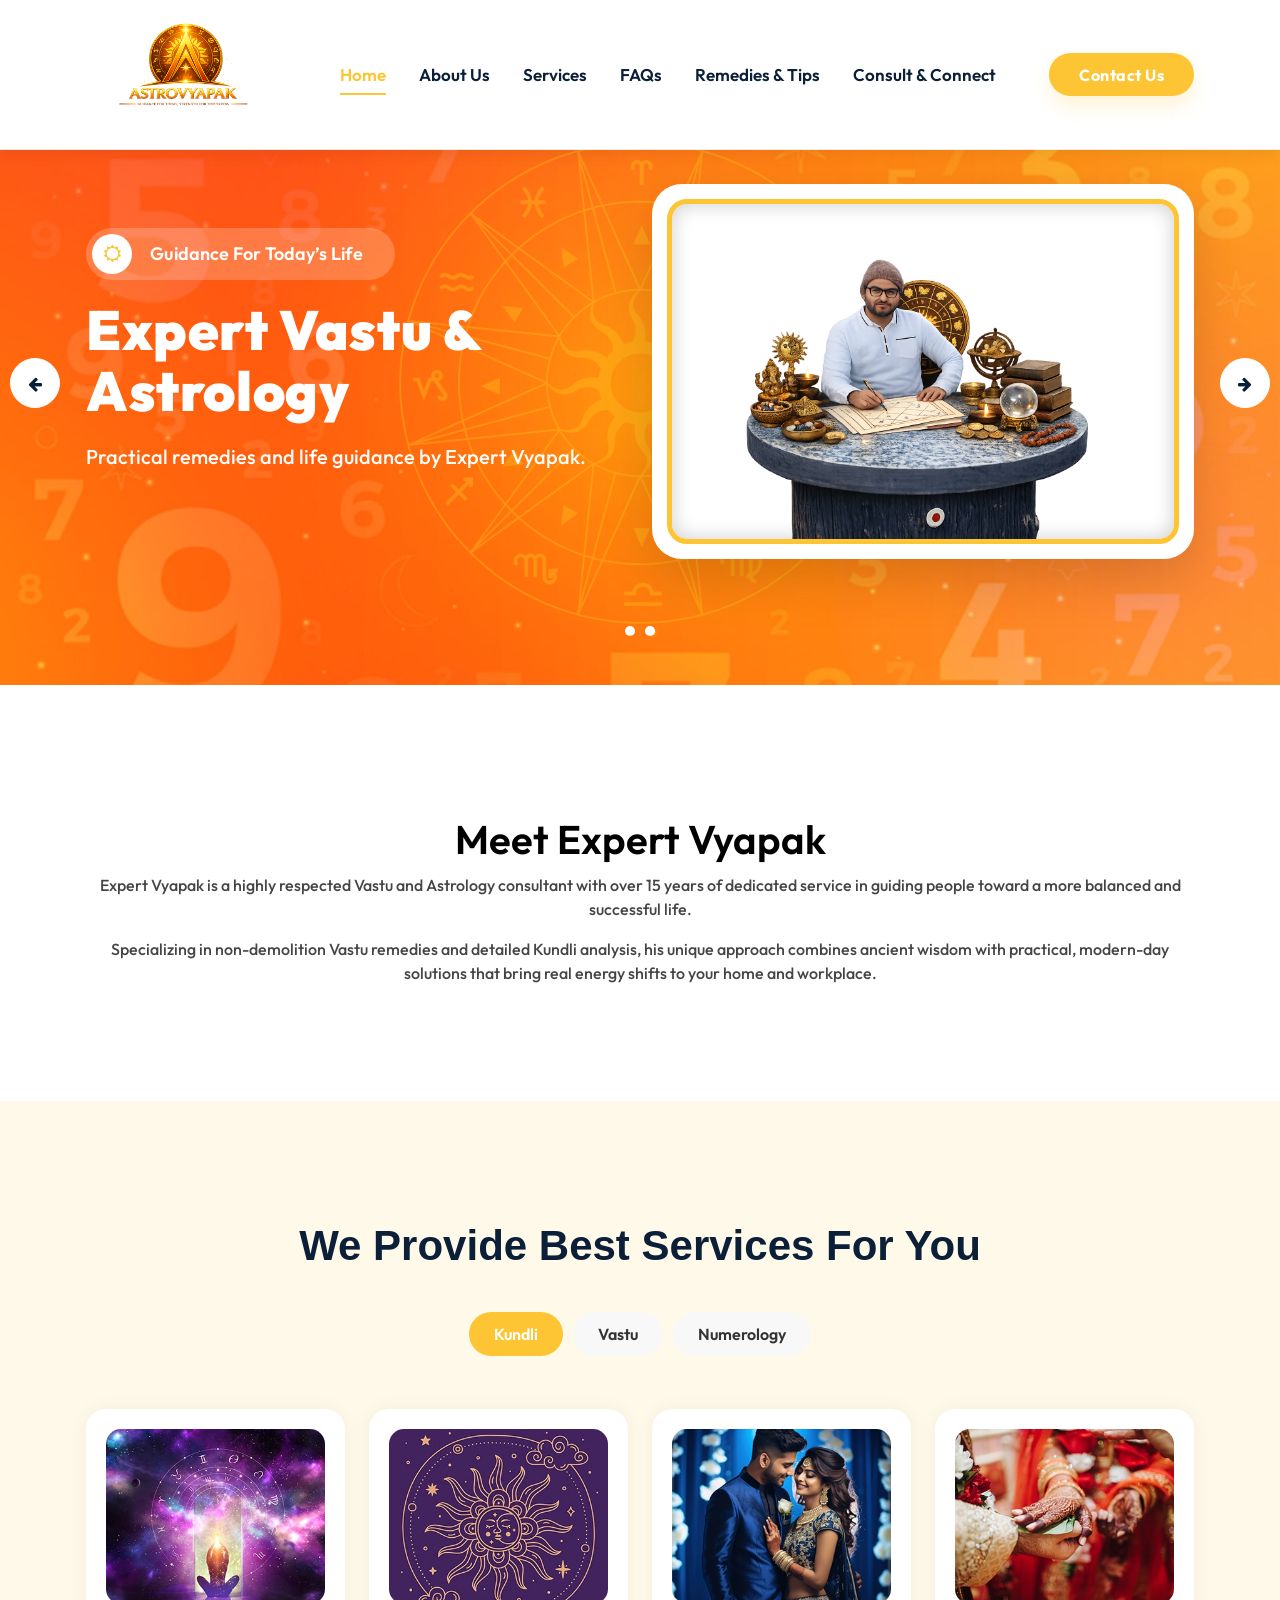
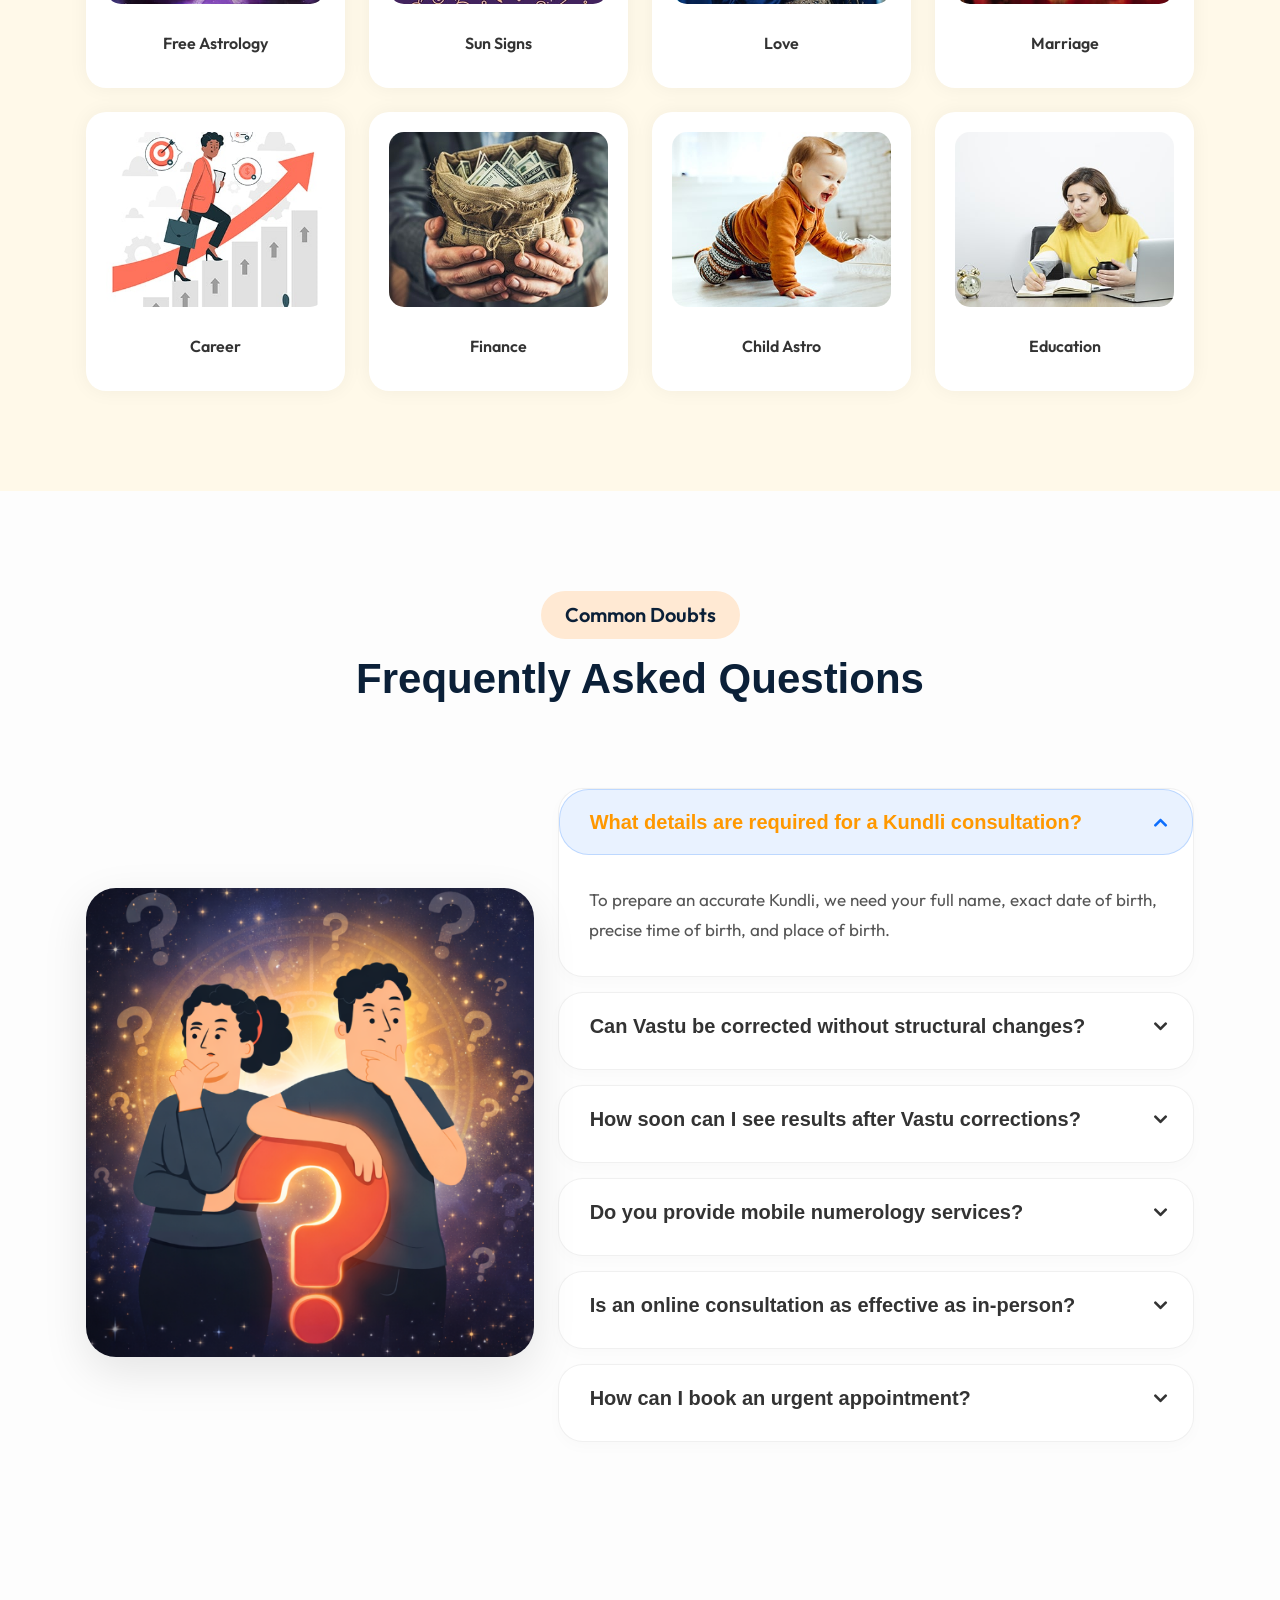
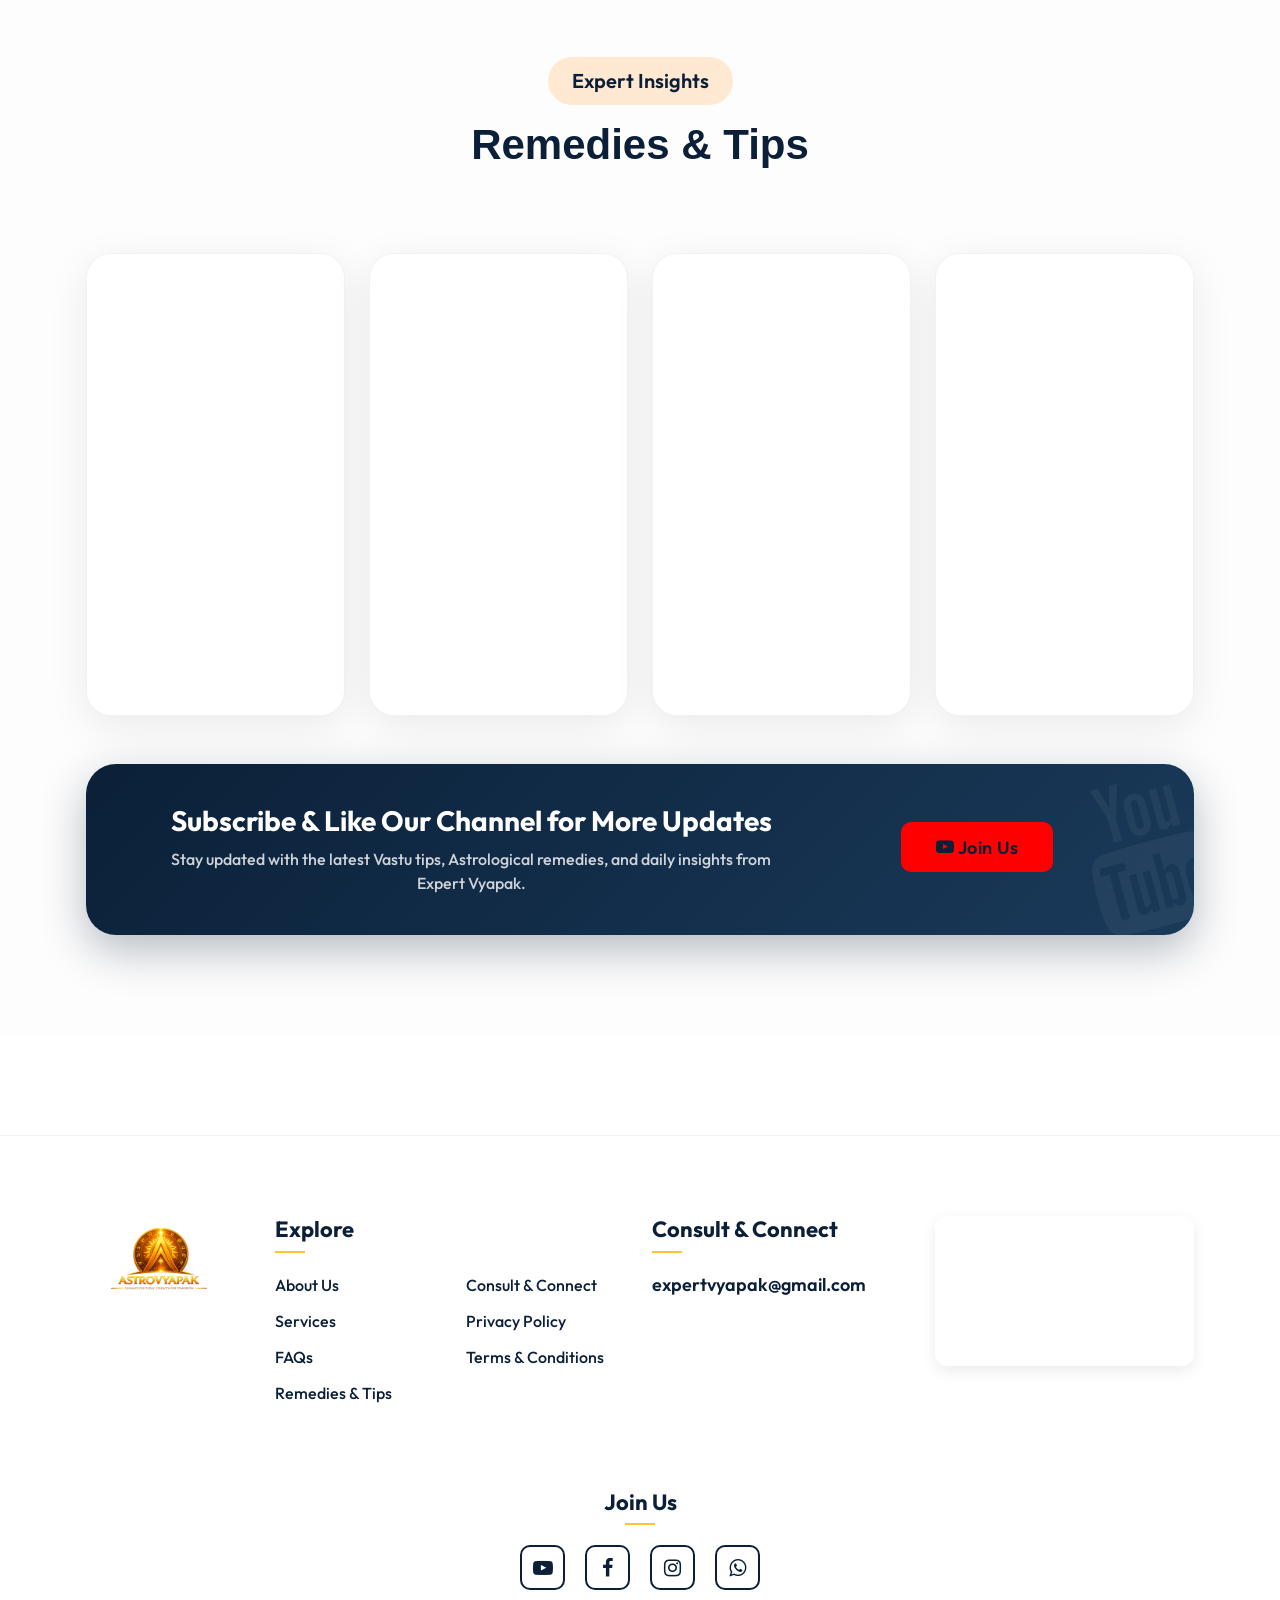
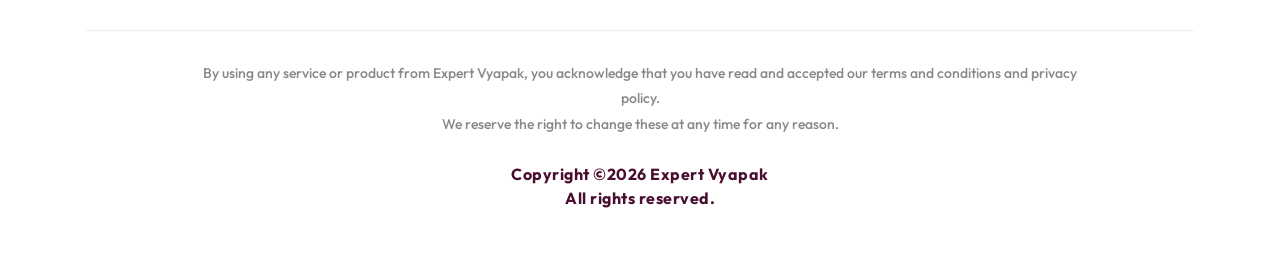
==== commit a3a1df38: "logo updated" ====
--- a/index.html
+++ b/index.html
@@ -3,7 +3,7 @@
 <head>
 	<meta charset="UTF-8">
 	<meta name="viewport" content="width=device-width, initial-scale=1">
-	<title>Expert Vyapak - Vastu & Astrology Consultant</title>
+	<title>Astro & Vastu expert Vyapak</title>
 	
     <!-- CSS Assets -->
  	<link rel="stylesheet" href="assets/css/bootstrap.min.css">
@@ -587,7 +587,7 @@
                     <div class="col-lg-2 col-md-6 mb-4">
                         <div class="footer_logo_box">
                             <a href="index.html">
-                                <img src="assets/images/logo/header-logo.png" alt="Expert Vyapak" style="max-height: 60px;">
+                                <img src="assets/images/logo/header-logo.png" alt="Expert Vyapak" style="max-height: 100px;">
                             </a>
                         </div>
                     </div>
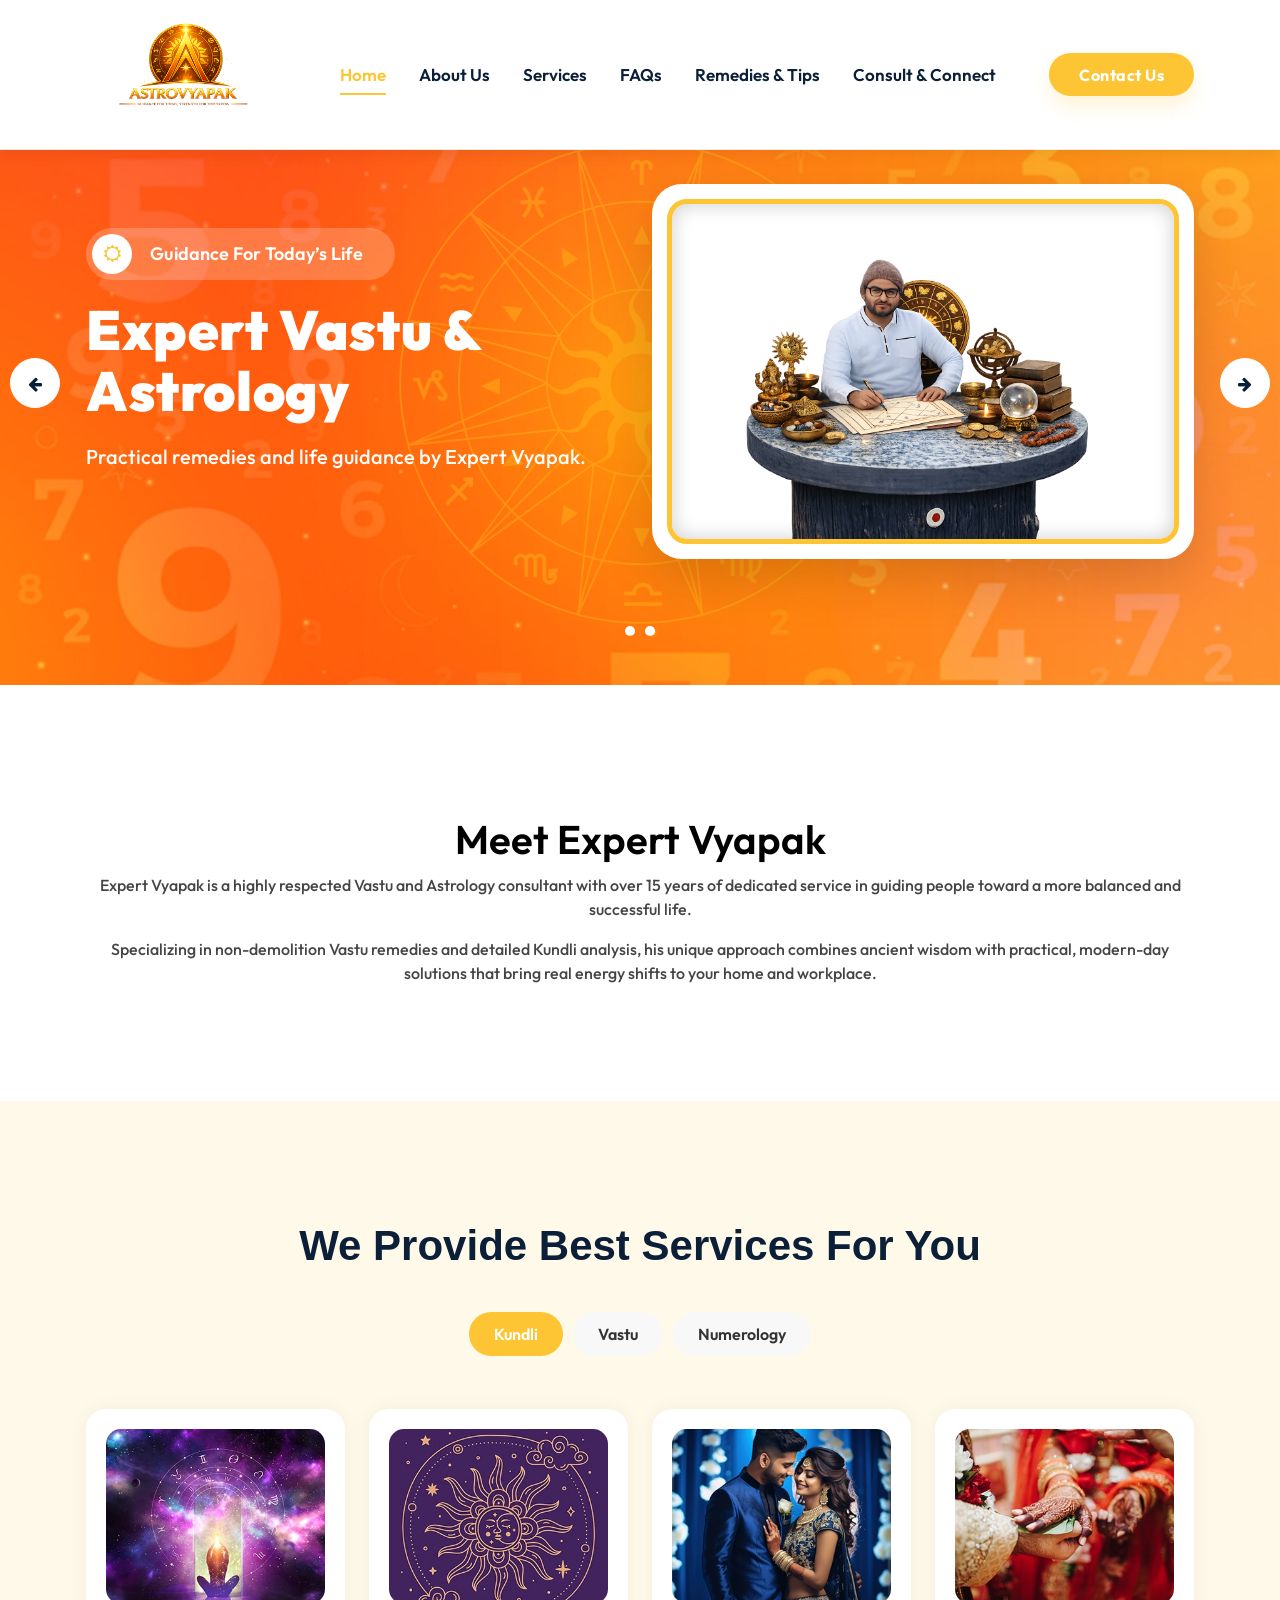
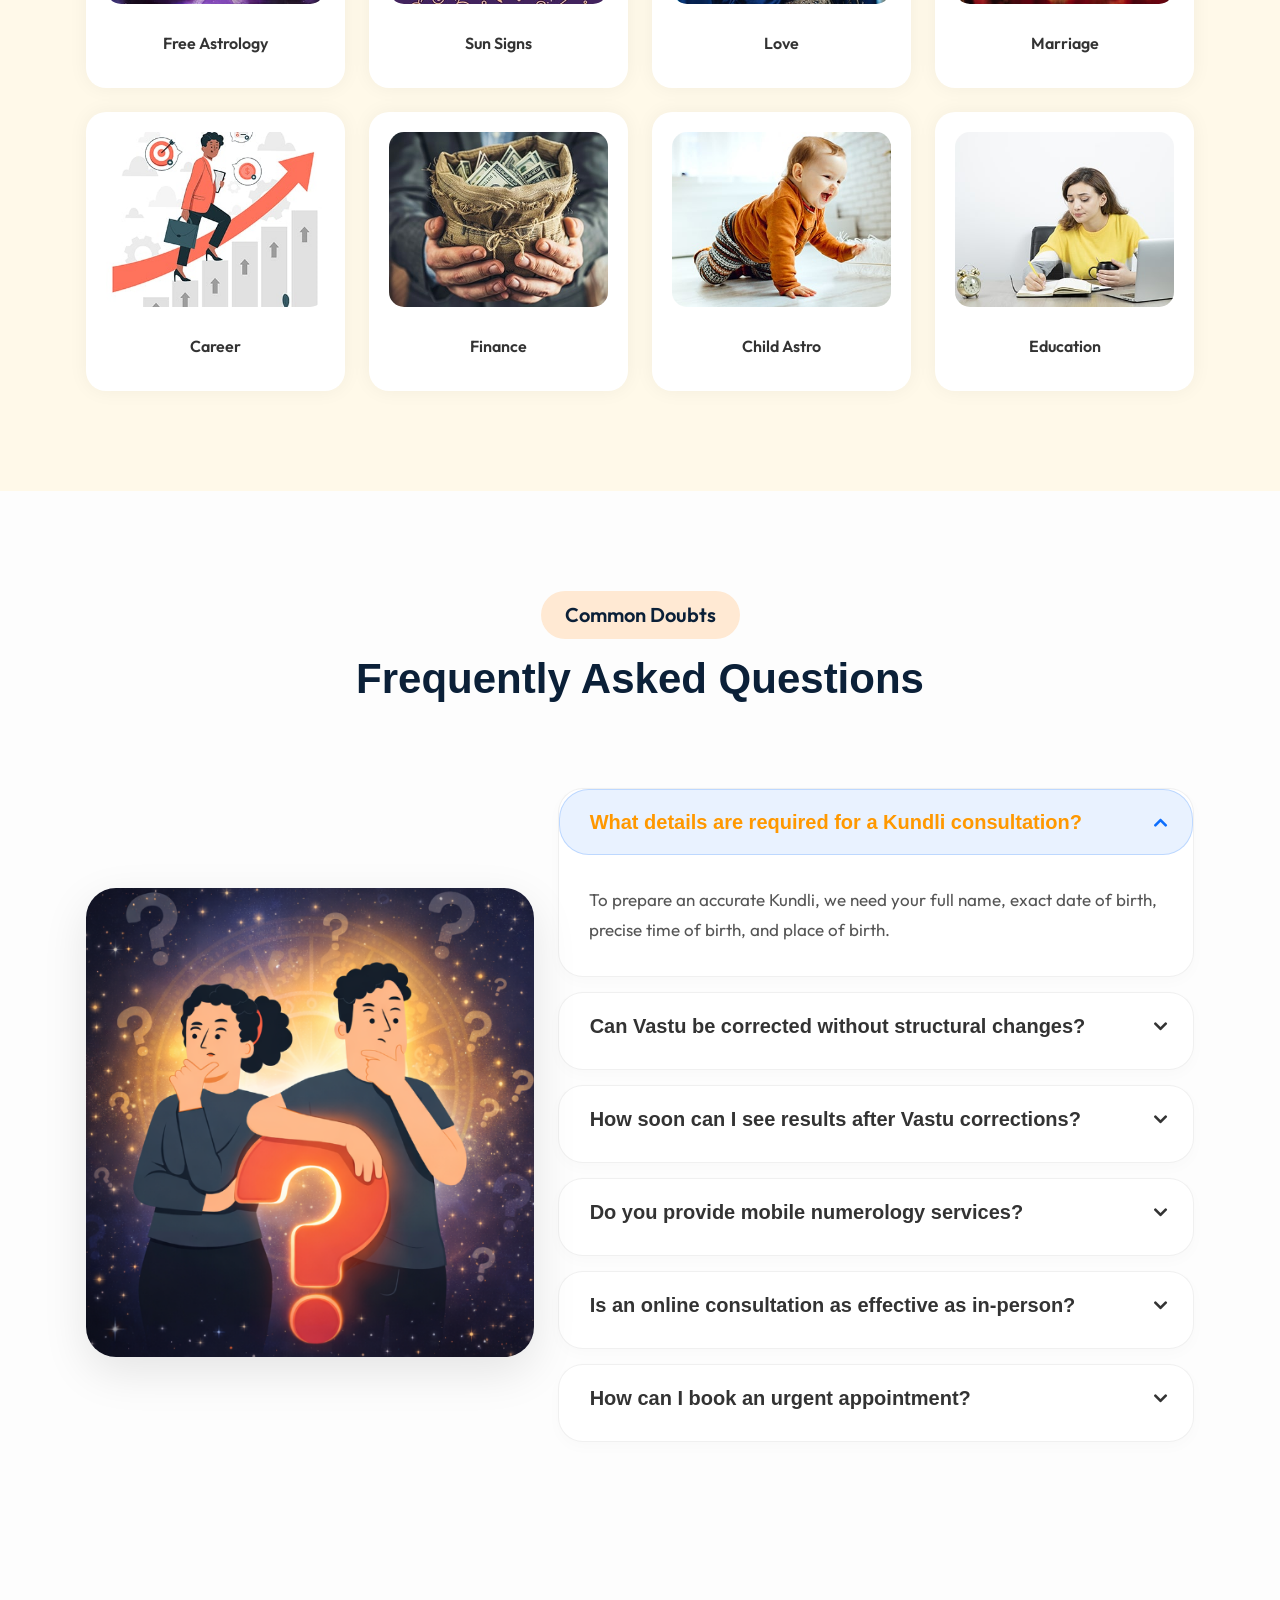
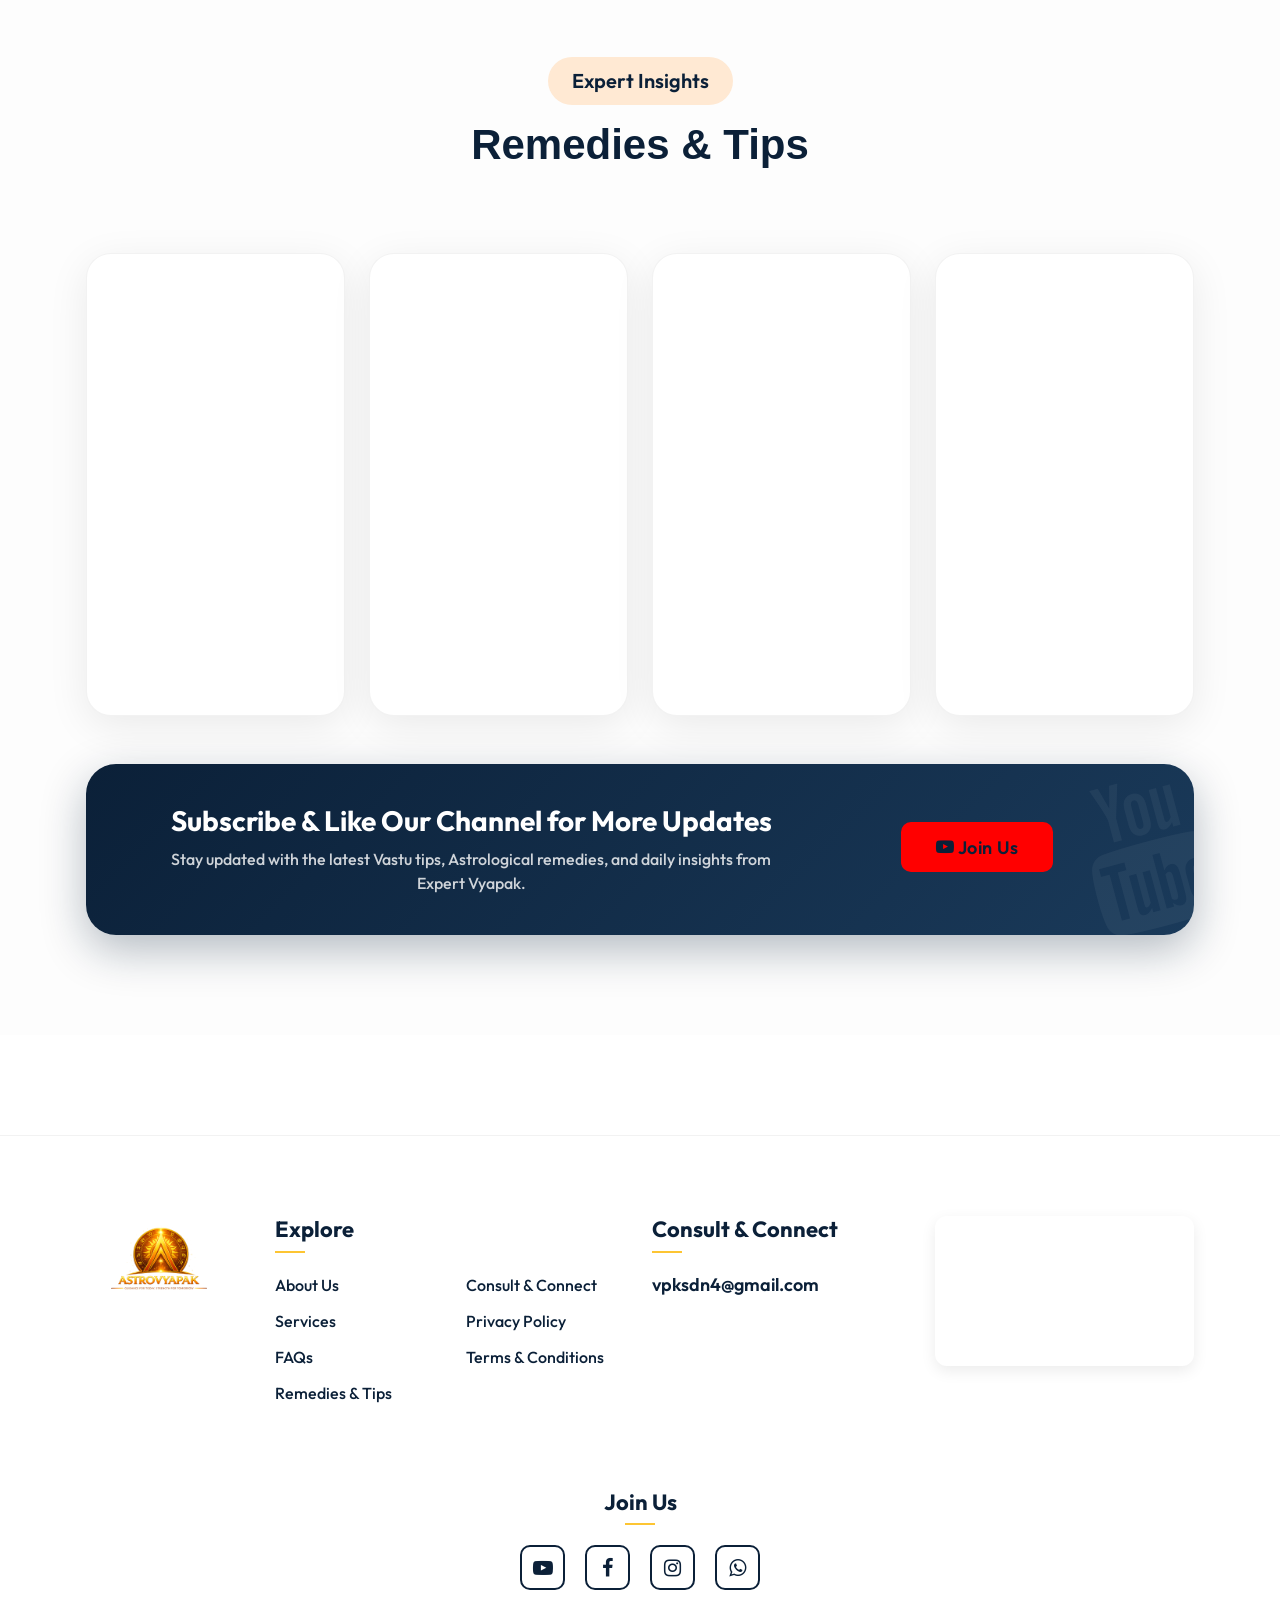
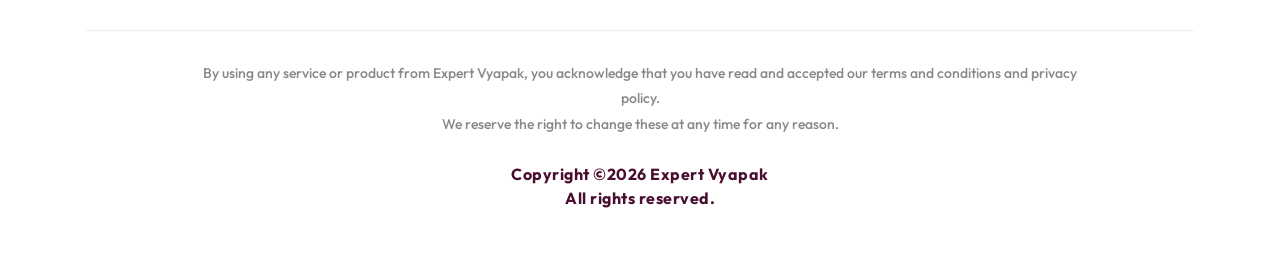
==== commit 06edc492: "social contacts updated" ====
--- a/index.html
+++ b/index.html
@@ -569,7 +569,7 @@
                                 <div class="icon_circle me-3"><i class="fa fa-envelope"></i></div>
                                 <div>
                                     <h6 class="mb-0">Email Queries</h6>
-                                    <p class="mb-0 small">expertvyapak@gmail.com</p>
+                                    <p class="mb-0 small">Vpksdn4@gmail.com</p>
                                 </div>
                             </a>
                         </div>
@@ -606,7 +606,7 @@
                     </div>
                     <div class="col-lg-3 col-md-6 mb-4">
                         <h4 class="footer_title">Consult & Connect</h4>
-                        <p class="footer_email">expertvyapak@gmail.com</p>
+                        <p class="footer_email">vpksdn4@gmail.com</p>
                     </div>
                     <div class="col-lg-3 col-md-6 mb-4">
                         <div class="footer_map_container">
@@ -622,8 +622,8 @@
                          
                         <a href="https://www.youtube.com/@AstroAndVaastuExpertVyapak" target="_blank"><i class="fa fa-youtube-play"></i></a>
                         <a href="#" target="_blank"><i class="fa fa-facebook-f"></i></a>
-                        <a href="#" target="_blank"><i class="fa fa-instagram"></i></a>
-                        <a href="#" target="_blank"><i class="fa fa-whatsapp"></i></a>
+                        <a href="https://www.instagram.com/astroandvaastuexpertvyapak?igsh=Yno3eTFzdnRzZW04" target="_blank"><i class="fa fa-instagram"></i></a>
+                        <a href="https://wa.me/919211021116" target="_blank"><i class="fa fa-whatsapp"></i></a>
                     </div>
                 </div>
 
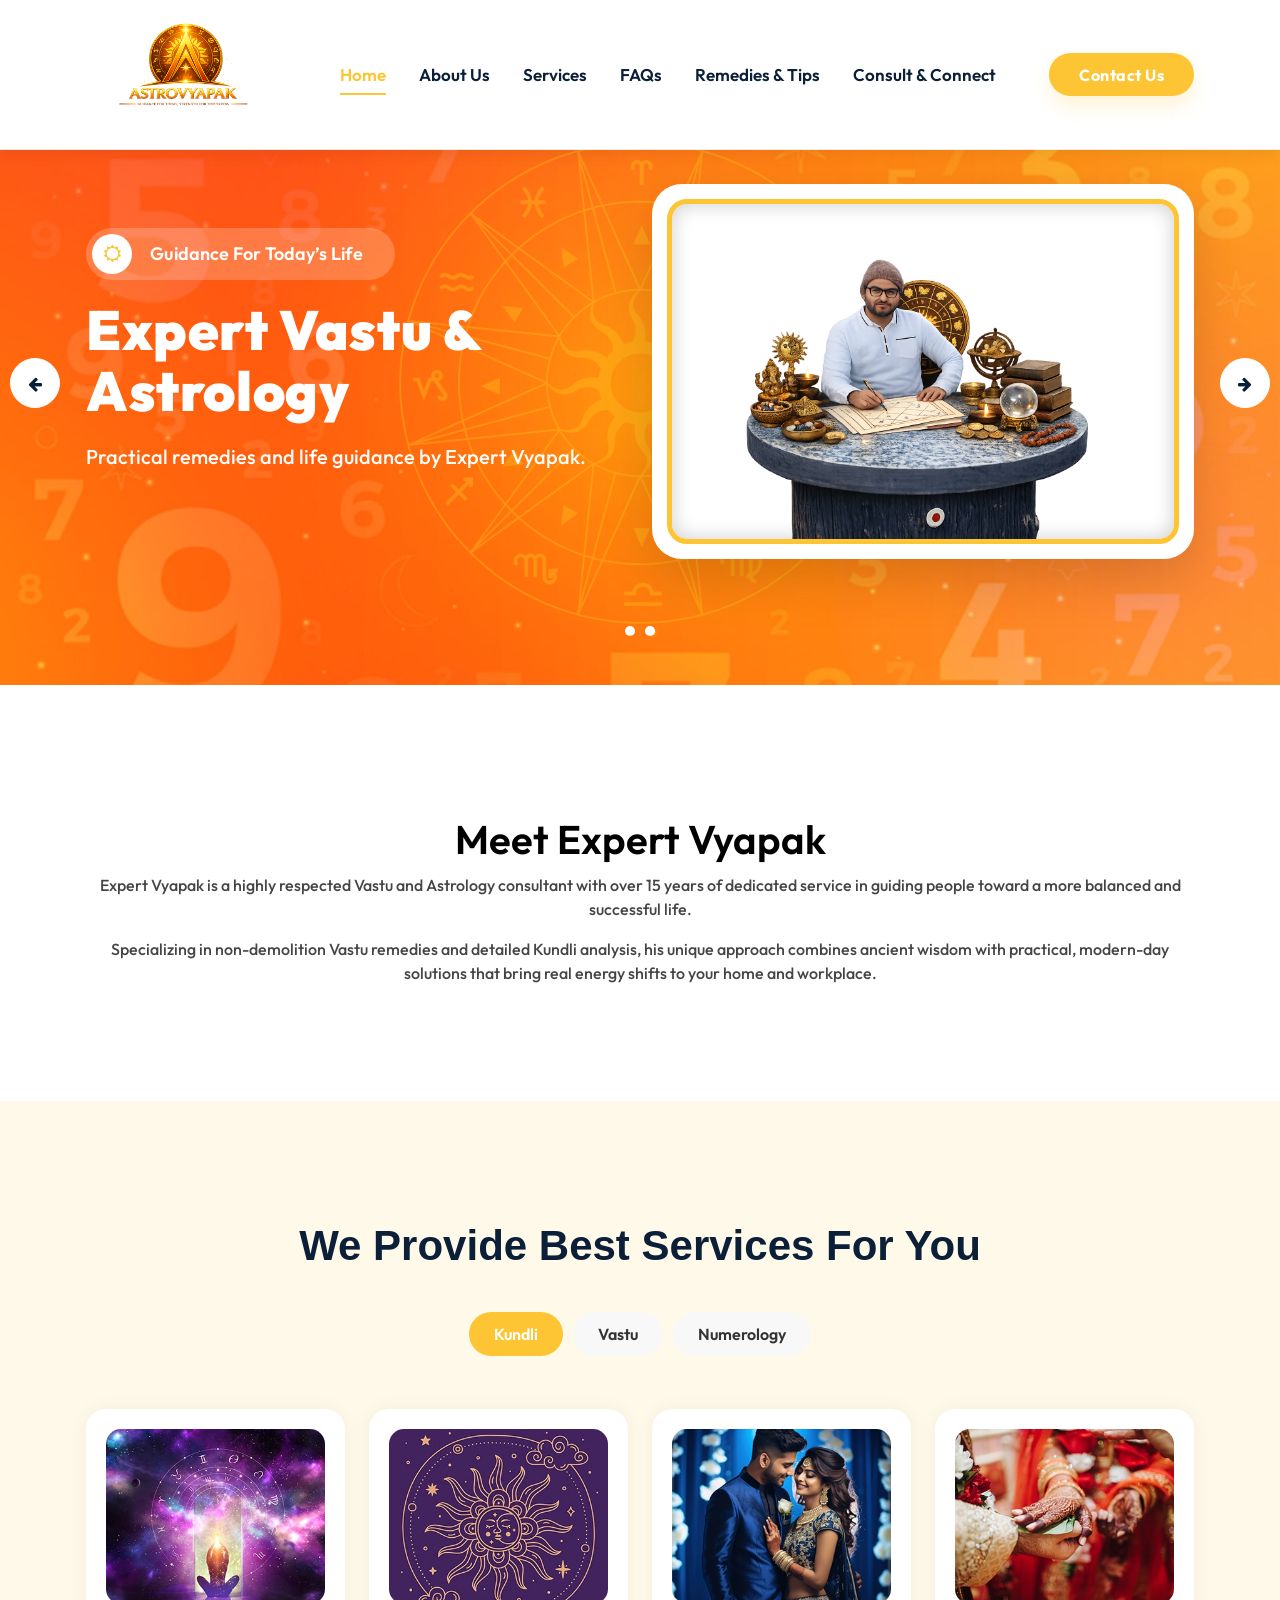
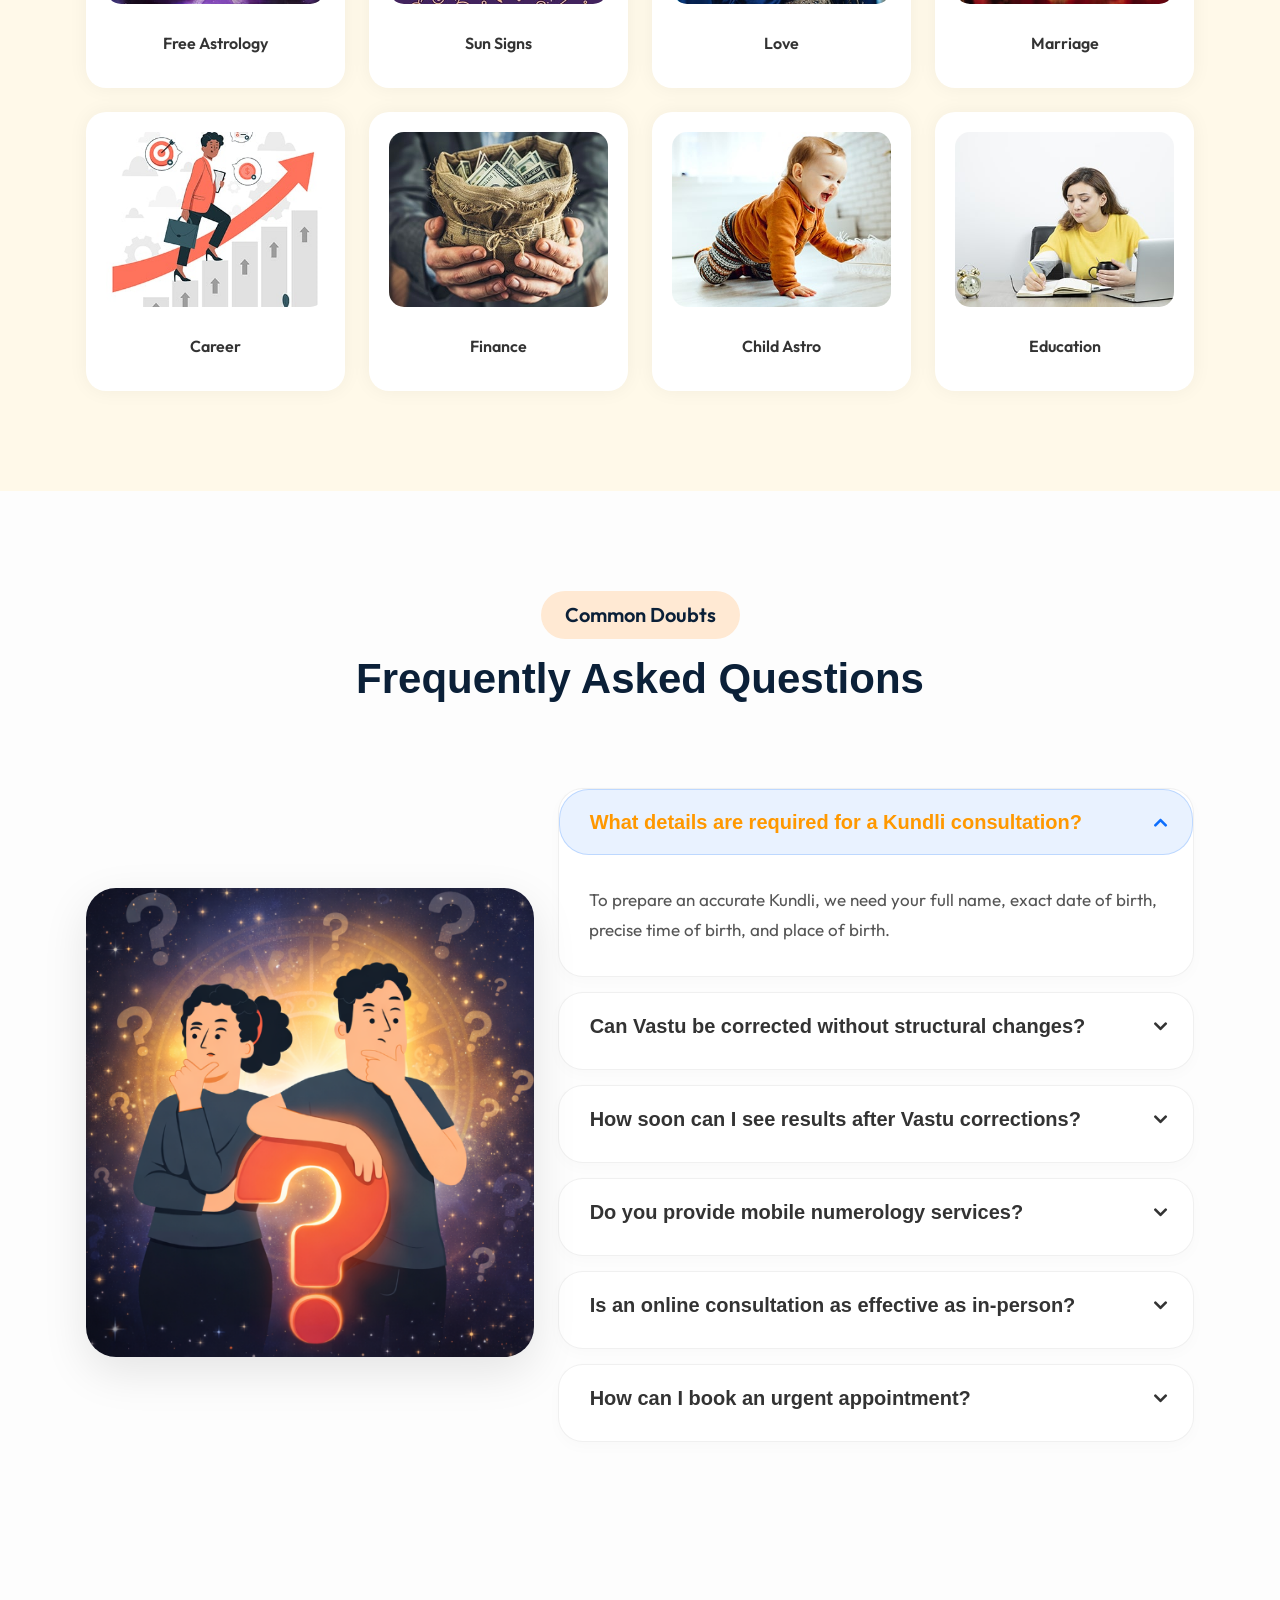
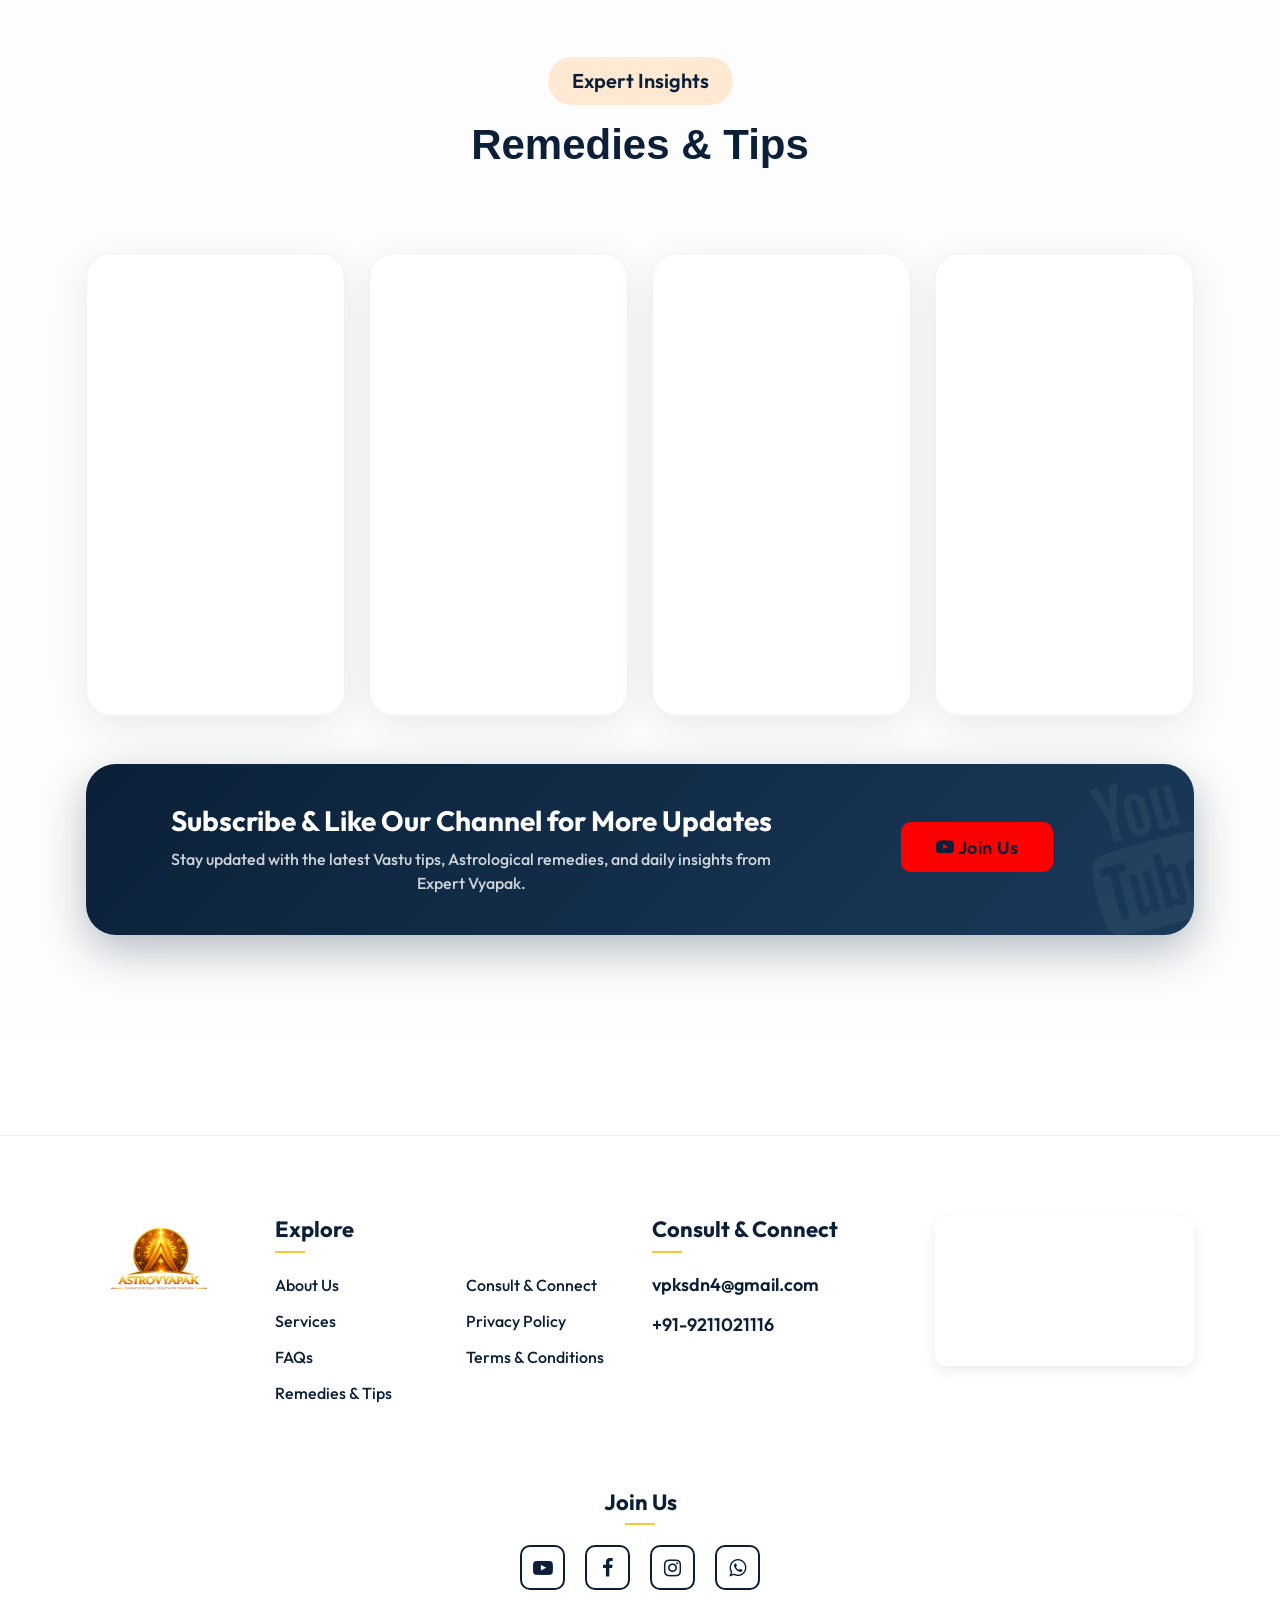
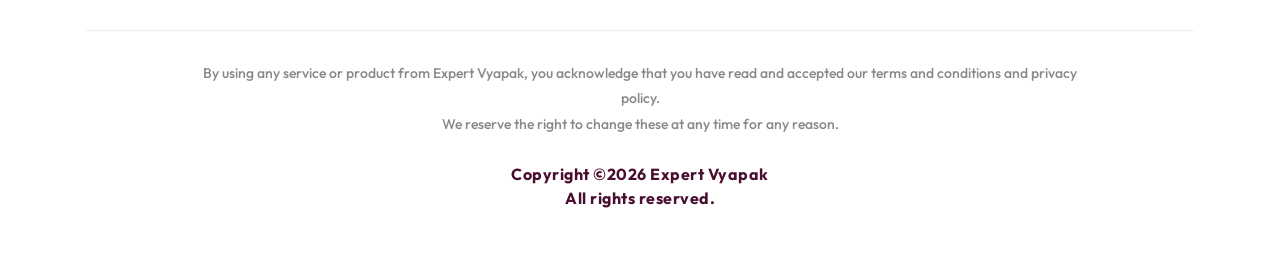
==== commit 5a7bd485: "social contacts updated with some info" ====
--- a/index.html
+++ b/index.html
@@ -607,6 +607,9 @@
                     <div class="col-lg-3 col-md-6 mb-4">
                         <h4 class="footer_title">Consult & Connect</h4>
                         <p class="footer_email">vpksdn4@gmail.com</p>
+                        <p class="footer_email">
+                            <a href="tel:+919211021116">+91-9211021116</a>
+                            </p>
                     </div>
                     <div class="col-lg-3 col-md-6 mb-4">
                         <div class="footer_map_container">
